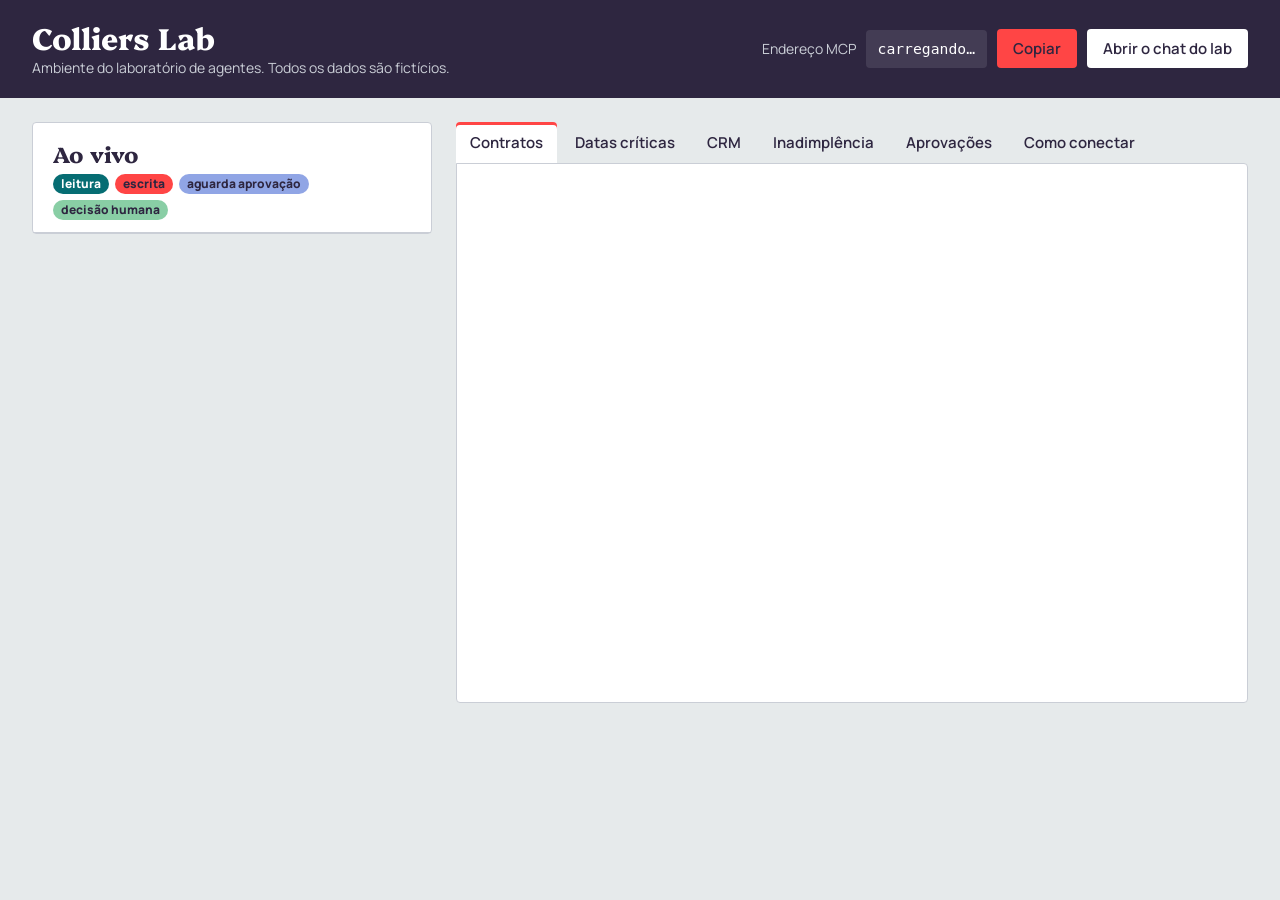
==== static/index.html @ fe6a77a7 "Add files via upload" ====
<!doctype html>
<html lang="pt-BR">
<head>
<meta charset="utf-8">
<meta name="viewport" content="width=device-width, initial-scale=1">
<title>Colliers Lab · Painel ao vivo</title>
<link rel="preconnect" href="https://fonts.googleapis.com">
<link href="https://fonts.googleapis.com/css2?family=Manrope:wght@400;600;800&family=Platypi:wght@600;800&display=swap" rel="stylesheet">
<link rel="stylesheet" href="/static/estilo.css">
</head>
<body>
<header class="topo">
  <div class="marca">
    <h1>Colliers Lab</h1>
    <p>Ambiente do laboratório de agentes. Todos os dados são fictícios.</p>
  </div>
  <div class="conexao">
    <span>Endereço MCP</span>
    <code id="mcpUrl">carregando…</code>
    <button id="copiar" type="button">Copiar</button>
    <a class="botao-claro" href="/chat">Abrir o chat do lab</a>
  </div>
</header>

<main class="grade">
  <section class="feed" aria-labelledby="t-feed">
    <div class="feed-cab">
      <h2 id="t-feed">Ao vivo</h2>
      <div class="legenda">
        <span class="tag leitura">leitura</span>
        <span class="tag escrita">escrita</span>
        <span class="tag pendente">aguarda aprovação</span>
        <span class="tag aprovacao">decisão humana</span>
      </div>
    </div>
    <ol id="eventos" class="eventos" aria-live="polite"></ol>
  </section>

  <section class="dados">
    <nav class="abas" role="tablist">
      <button role="tab" data-aba="contratos" aria-selected="true">Contratos</button>
      <button role="tab" data-aba="alertas">Datas críticas</button>
      <button role="tab" data-aba="oportunidades">CRM</button>
      <button role="tab" data-aba="inadimplencia">Inadimplência</button>
      <button role="tab" data-aba="aprovacoes">Aprovações <span id="nPend" class="contador" hidden></span></button>
      <button role="tab" data-aba="conectar">Como conectar</button>
    </nav>
    <div id="painel" class="painel" role="tabpanel"></div>
  </section>
</main>

<script>
const $ = (s) => document.querySelector(s);
const esc = (v) => String(v ?? "").replace(/[&<>"']/g, (c) => ({"&":"&amp;","<":"&lt;",">":"&gt;",'"':"&quot;","'":"&#39;"}[c]));
const brl = (v) => Number(v).toLocaleString("pt-BR", {style: "currency", currency: "BRL", maximumFractionDigits: 0});
const dataBR = (s) => s ? s.slice(0, 10).split("-").reverse().join("/") : "";
const diasAte = (s) => Math.round((new Date(s + "T00:00:00") - new Date(new Date().toDateString())) / 86400000);

let dados = null, versao = 0, ultimoEvento = 0, aba = "contratos";
const nomesTipo = {leitura: "leitura", escrita: "escrita", pendente: "aguarda aprovação", aprovacao: "decisão humana", sistema: "sistema"};

async function puxarFeed() {
  try {
    const r = await fetch(`/api/feed?apos=${ultimoEvento}`);
    const j = await r.json();
    const lista = $("#eventos");
    if (j.ultimo && j.ultimo < ultimoEvento) { lista.innerHTML = ""; ultimoEvento = 0; return puxarFeed(); }
    j.eventos.reverse().forEach((e) => {
      const li = document.createElement("li");
      li.className = `evento ${e.tipo}` + (ultimoEvento ? " novo" : "");
      li.innerHTML = `<time>${esc(e.quando.slice(11, 19))}</time>
        <div><p class="acao"><span class="tag ${esc(e.tipo)}">${esc(nomesTipo[e.tipo] || e.tipo)}</span> <b>${esc(e.ferramenta)}</b></p>
        <p>${esc(e.resumo)}</p>
        <p class="quem">${e.autor ? esc(e.autor) + " · " : ""}${esc(e.origem)}</p></div>`;
      lista.prepend(li);
    });
    while (lista.children.length > 120) lista.lastChild.remove();
    ultimoEvento = j.ultimo || ultimoEvento;
  } catch (_) {}
}

async function puxarDados() {
  try {
    const r = await fetch(`/api/dados?versao=${versao}`);
    const j = await r.json();
    if (j.inalterado) return;
    dados = j; versao = j.versao;
    $("#mcpUrl").textContent = j.mcp_url;
    const pend = j.encaminhamentos.filter((e) => e.status === "pendente").length + j.cartas.filter((c) => c.status === "rascunho").length;
    $("#nPend").hidden = !pend; $("#nPend").textContent = pend;
    desenhar();
  } catch (_) {}
}

function tabela(colunas, linhas, vazio) {
  if (!linhas.length) return `<p class="vazio">${vazio}</p>`;
  return `<div class="rolagem"><table><thead><tr>${colunas.map((c) => `<th>${c[0]}</th>`).join("")}</tr></thead>
    <tbody>${linhas.map((l) => `<tr>${colunas.map((c) => `<td>${c[1](l)}</td>`).join("")}</tr>`).join("")}</tbody></table></div>`;
}

function desenhar() {
  if (!dados) return;
  const p = $("#painel");
  if (aba === "contratos") {
    p.innerHTML = `<p class="intro">Contratos de locação. O texto completo de cada um só aparece para quem chama <code>ler_contrato</code>.</p>` +
      tabela([
        ["Contrato", (c) => `<b>${esc(c.id)}</b>`],
        ["Cliente e imóvel", (c) => `${esc(c.cliente)}<br><small>${esc(c.imovel)}, ${esc(c.cidade)}</small>`],
        ["Vencimento", (c) => { const d = diasAte(c.vencimento); return `${dataBR(c.vencimento)}<br><small class="${d < 150 ? "urgente" : ""}">em ${d} dias</small>`; }],
        ["Aviso prévio", (c) => `${c.aviso_previo_dias} dias`],
        ["Reajuste", (c) => `${esc(c.indice_reajuste)}, mês ${c.mes_reajuste}`],
        ["Aluguel", (c) => brl(c.valor_mensal)],
      ], dados.contratos, "Nenhum contrato.");
  } else if (aba === "alertas") {
    p.innerHTML = `<p class="intro">Alertas criados pelos agentes com <code>criar_alerta_data_critica</code>.</p>` +
      tabela([
        ["Data", (a) => `<b>${dataBR(a.data)}</b>`], ["Contrato", (a) => esc(a.contrato_id)], ["Tipo", (a) => esc(a.tipo)],
        ["Descrição", (a) => esc(a.descricao)], ["Criado por", (a) => esc(a.autor)],
      ], dados.alertas, "Nenhum alerta ainda. Peça a um agente para ler um contrato e criar as datas críticas.");
  } else if (aba === "oportunidades") {
    const inter = (id) => dados.interacoes.filter((i) => i.oportunidade_id === id);
    p.innerHTML = `<p class="intro">Funil de oportunidades. Interações registradas pelos agentes aparecem embaixo de cada uma.</p>` +
      tabela([
        ["Oportunidade", (o) => `<b>${esc(o.id)}</b><br>${esc(o.empresa)}`],
        ["Linha de serviço", (o) => esc(o.linha_servico)], ["Estágio", (o) => `<span class="estagio">${esc(o.estagio)}</span>`],
        ["Valor estimado", (o) => brl(o.valor_estimado)], ["Responsável", (o) => esc(o.responsavel)],
        ["Interações", (o) => inter(o.id).map((i) => `<p class="nota"><b>${esc(i.autor)}</b>: ${esc(i.resumo)}${i.proximos_passos ? `<br><small>Próximos passos: ${esc(i.proximos_passos)}</small>` : ""}</p>`).join("") || "<small>nenhuma</small>"],
      ], dados.oportunidades, "Nenhuma oportunidade.");
  } else if (aba === "inadimplencia") {
    p.innerHTML = `<p class="intro">Inquilinos com aluguel em atraso nos empreendimentos administrados.</p>` +
      tabela([
        ["Inquilino", (i) => `<b>${esc(i.id)}</b><br>${esc(i.inquilino)}`], ["Empreendimento", (i) => esc(i.empreendimento)],
        ["Atraso", (i) => `<span class="${i.dias_atraso > 60 ? "urgente" : ""}">${i.dias_atraso} dias</span>`],
        ["Em aberto", (i) => brl(i.valor_em_aberto)], ["Último contato", (i) => dataBR(i.ultimo_contato)],
      ], dados.inadimplencia, "Ninguém em atraso.");
  } else if (aba === "aprovacoes") {
    const enc = dados.encaminhamentos, cartas = dados.cartas;
    const botoes = (tipo, id) => `<div class="decisao"><button data-decidir="${tipo}" data-id="${id}" data-aprovar="1">Aprovar</button><button class="secundario" data-decidir="${tipo}" data-id="${id}" data-aprovar="0">Rejeitar</button></div>`;
    p.innerHTML = `<p class="intro">Escritas que o agente não pode concluir sozinho. Só o instrutor aprova, com o token de instrutor.</p>
      <h3>Encaminhamentos de oportunidades</h3>` +
      tabela([
        ["Pedido", (e) => `<b>${esc(e.oportunidade_id)}</b> para ${esc(e.time_destino)}<br><small>${esc(e.justificativa)}</small>`],
        ["Pedido por", (e) => esc(e.autor)],
        ["Situação", (e) => e.status === "pendente" ? botoes("encaminhamento", e.id) : `<span class="status ${esc(e.status)}">${esc(e.status)}</span>`],
      ], enc, "Nenhum encaminhamento pedido.") +
      `<h3>Cartas</h3>` +
      tabela([
        ["Carta", (c) => `<b>${c.tipo === "cobranca" ? "Cobrança" : "Reajuste"} · ${esc(c.referencia_id)}</b><details><summary>Ler o texto</summary><p class="carta">${esc(c.texto)}</p></details>`],
        ["Escrita por", (c) => esc(c.autor)],
        ["Situação", (c) => c.status === "rascunho" ? botoes("carta", c.id) : `<span class="status ${esc(c.status)}">${esc(c.status)}</span>`],
      ], cartas, "Nenhuma carta em rascunho.");
  } else if (aba === "conectar") {
    p.innerHTML = `<div class="conectar">
      <h3>1. No seu assistente</h3>
      <p>Adicione um conector personalizado com este endereço, sem autenticação:</p>
      <p><code class="grande">${esc(dados.mcp_url)}</code></p>
      <p><b>ChatGPT:</b> ative o modo desenvolvedor e crie um app ou conector com o endereço acima. Em contas corporativas, o administrador precisa liberar antes.</p>
      <p><b>Claude:</b> em Configurações, Conectores, adicione um conector personalizado com o endereço acima.</p>
      <p>Se a sua conta não permitir conectores personalizados, use o chat do lab: ele usa exatamente as mesmas ferramentas.</p>
      <h3>2. Pedidos para testar</h3>
      <ul><li>Quais contratos vencem nos próximos 150 dias?</li>
      <li>Leia o contrato C-101 e crie os alertas de renovação e de reajuste.</li>
      <li>Registre no CRM uma reunião com a Nexo Farma sobre a renovação.</li>
      <li>Rascunhe a carta de cobrança para o inquilino mais atrasado.</li>
      <li>Encaminhe a OP-204 para o time certo.</li></ul>
      <h3>Instrutor</h3>
      <p><button id="reiniciar" class="secundario" type="button">Reiniciar dados</button> Apaga tudo o que foi escrito e volta ao ponto de partida.</p>
    </div>`;
  }
}

function token() {
  let t = sessionStorage.getItem("tokenInstrutor");
  if (!t) { t = prompt("Token de instrutor:"); if (t) sessionStorage.setItem("tokenInstrutor", t); }
  return t;
}

document.addEventListener("click", async (ev) => {
  const t = ev.target.closest("[data-aba]");
  if (t) {
    aba = t.dataset.aba;
    document.querySelectorAll("[data-aba]").forEach((b) => b.setAttribute("aria-selected", b === t));
    desenhar();
  }
  const d = ev.target.closest("[data-decidir]");
  if (d) {
    const tk = token(); if (!tk) return;
    const r = await fetch("/api/decidir", {method: "POST", headers: {"Content-Type": "application/json"},
      body: JSON.stringify({tipo: d.dataset.decidir, id: d.dataset.id, aprovar: d.dataset.aprovar === "1", token: tk})});
    if (r.status === 403) { sessionStorage.removeItem("tokenInstrutor"); alert("Token de instrutor inválido."); }
    puxarDados(); puxarFeed();
  }
  if (ev.target.id === "reiniciar") {
    if (!confirm("Apagar tudo o que os agentes escreveram?")) return;
    const tk = token(); if (!tk) return;
    const r = await fetch("/api/reiniciar", {method: "POST", headers: {"Content-Type": "application/json"}, body: JSON.stringify({token: tk})});
    if (r.status === 403) { sessionStorage.removeItem("tokenInstrutor"); alert("Token de instrutor inválido."); return; }
    $("#eventos").innerHTML = ""; ultimoEvento = 0; versao = 0; puxarDados(); puxarFeed();
  }
  if (ev.target.id === "copiar") {
    navigator.clipboard.writeText($("#mcpUrl").textContent);
    ev.target.textContent = "Copiado"; setTimeout(() => (ev.target.textContent = "Copiar"), 1500);
  }
});

puxarDados(); puxarFeed();
setInterval(puxarFeed, 3000);
setInterval(puxarDados, 5000);
</script>
</body>
</html>
---- static/estilo.css ----
:root {
  --roxo: #2e2640;
  --nevoa: #e6eaeb;
  --papel: #ffffff;
  --linha: #caced6;
  --suave: #5c566b;
  --leitura: #066d73;
  --escrita: #ff4545;
  --pendente: #90a5e5;
  --aprovacao: #89cea5;
  --titulo: "Platypi", Georgia, serif;
  --texto: "Manrope", system-ui, sans-serif;
}

* { box-sizing: border-box; }
html, body { margin: 0; }
body { font: 16px/1.5 var(--texto); color: var(--roxo); background: var(--nevoa); }
h1, h2, h3 { font-family: var(--titulo); font-weight: 800; line-height: 1.15; margin: 0; }
code { font-family: ui-monospace, "SFMono-Regular", Menlo, monospace; font-size: 0.92em; }
button, .botao-claro {
  font: 600 15px var(--texto); border: 0; border-radius: 4px; padding: 9px 16px;
  background: var(--roxo); color: #fff; cursor: pointer; text-decoration: none; display: inline-block;
}
button.secundario { background: transparent; color: var(--roxo); box-shadow: inset 0 0 0 1px var(--roxo); }
button:focus-visible, a:focus-visible, textarea:focus-visible, input:focus-visible, select:focus-visible {
  outline: 3px solid var(--escrita); outline-offset: 2px;
}

/* topo */
.topo {
  background: var(--roxo); color: #fff; padding: 20px 32px;
  display: flex; flex-wrap: wrap; gap: 16px 32px; align-items: center; justify-content: space-between;
}
.marca h1 { font-size: 30px; }
.marca p { margin: 2px 0 0; color: #caced6; font-size: 14px; }
.conexao { display: flex; flex-wrap: wrap; align-items: center; gap: 10px; }
.conexao span { color: #caced6; font-size: 14px; }
.conexao code { background: rgba(255, 255, 255, 0.1); padding: 8px 12px; border-radius: 4px; }
.conexao button { background: var(--escrita); color: var(--roxo); }
.botao-claro { background: #fff; color: var(--roxo); }

/* grade */
.grade { display: grid; grid-template-columns: minmax(300px, 400px) 1fr; gap: 24px; padding: 24px 32px 48px; align-items: start; }
@media (max-width: 900px) { .grade { grid-template-columns: 1fr; padding: 16px; } .topo { padding: 16px; } .feed { position: static; } .eventos { max-height: 50vh; } }
.grade > *, .evento > div { min-width: 0; }
.evento p { overflow-wrap: anywhere; }

/* feed: o livro de ocorrências */
.feed { background: var(--papel); border: 1px solid var(--linha); border-radius: 4px; position: sticky; top: 16px; }
.feed-cab { padding: 18px 20px 12px; border-bottom: 1px solid var(--linha); }
.feed-cab h2 { font-size: 22px; }
.legenda { display: flex; flex-wrap: wrap; gap: 6px; margin-top: 8px; }
.eventos { list-style: none; margin: 0; padding: 0; max-height: calc(100vh - 220px); overflow-y: auto; }
.evento { display: grid; grid-template-columns: 64px 1fr; gap: 10px; padding: 12px 20px; border-bottom: 1px solid var(--nevoa); border-left: 5px solid var(--linha); }
.evento.leitura { border-left-color: var(--leitura); }
.evento.escrita { border-left-color: var(--escrita); }
.evento.pendente { border-left-color: var(--pendente); }
.evento.aprovacao { border-left-color: var(--aprovacao); }
.evento time { font-variant-numeric: tabular-nums; color: var(--suave); font-size: 14px; padding-top: 2px; }
.evento p { margin: 0; font-size: 14px; }
.evento .acao { font-size: 15px; margin-bottom: 2px; }
.evento .quem { color: var(--suave); font-size: 13px; margin-top: 2px; }
.evento.novo { animation: chegou 1.6s ease-out; }
@keyframes chegou { from { background: #fff4f4; } to { background: transparent; } }
@media (prefers-reduced-motion: reduce) { .evento.novo { animation: none; } }

.tag { display: inline-block; font-size: 12px; font-weight: 800; padding: 1px 8px; border-radius: 999px; color: var(--roxo); background: var(--nevoa); }
.tag.leitura { background: var(--leitura); color: #fff; }
.tag.escrita { background: var(--escrita); color: var(--roxo); }
.tag.pendente { background: var(--pendente); }
.tag.aprovacao { background: var(--aprovacao); }

/* dados */
.abas { display: flex; flex-wrap: wrap; gap: 4px; }
.abas button { background: transparent; color: var(--roxo); border-radius: 4px 4px 0 0; padding: 10px 14px; }
.abas button[aria-selected="true"] { background: var(--papel); box-shadow: inset 0 3px 0 var(--escrita); }
.contador { background: var(--escrita); color: var(--roxo); border-radius: 999px; padding: 0 7px; font-size: 12px; margin-left: 4px; }
.painel { background: var(--papel); border: 1px solid var(--linha); border-radius: 0 4px 4px 4px; padding: 20px 24px 28px; min-height: 60vh; }
.painel h3 { font-size: 20px; margin: 24px 0 8px; }
.intro { color: var(--suave); margin: 0 0 16px; max-width: 70ch; }
.vazio { color: var(--suave); padding: 24px; background: var(--nevoa); border-radius: 4px; }
.rolagem { overflow-x: auto; }
table { width: 100%; border-collapse: collapse; font-size: 15px; }
th { text-align: left; font-size: 13px; color: var(--suave); font-weight: 600; padding: 8px 12px; border-bottom: 2px solid var(--roxo); white-space: nowrap; }
td { padding: 10px 12px; border-bottom: 1px solid var(--nevoa); vertical-align: top; }
small { color: var(--suave); }
.urgente { color: #b3261e; font-weight: 800; }
.estagio { font-weight: 600; }
.nota { margin: 0 0 6px; font-size: 14px; }
.decisao { display: flex; gap: 8px; }
.status { font-weight: 800; text-transform: capitalize; }
.status.aprovado, .status.enviada { color: var(--leitura); }
.status.rejeitado, .status.descartada { color: #b3261e; }
details summary { cursor: pointer; color: var(--leitura); font-size: 14px; }
.carta { white-space: pre-wrap; background: var(--nevoa); padding: 12px; border-radius: 4px; font-size: 14px; max-width: 70ch; }
.conectar { max-width: 75ch; }
.conectar h3:first-child { margin-top: 0; }
code.grande { display: inline-block; background: var(--nevoa); padding: 10px 14px; border-radius: 4px; font-size: 16px; word-break: break-all; }
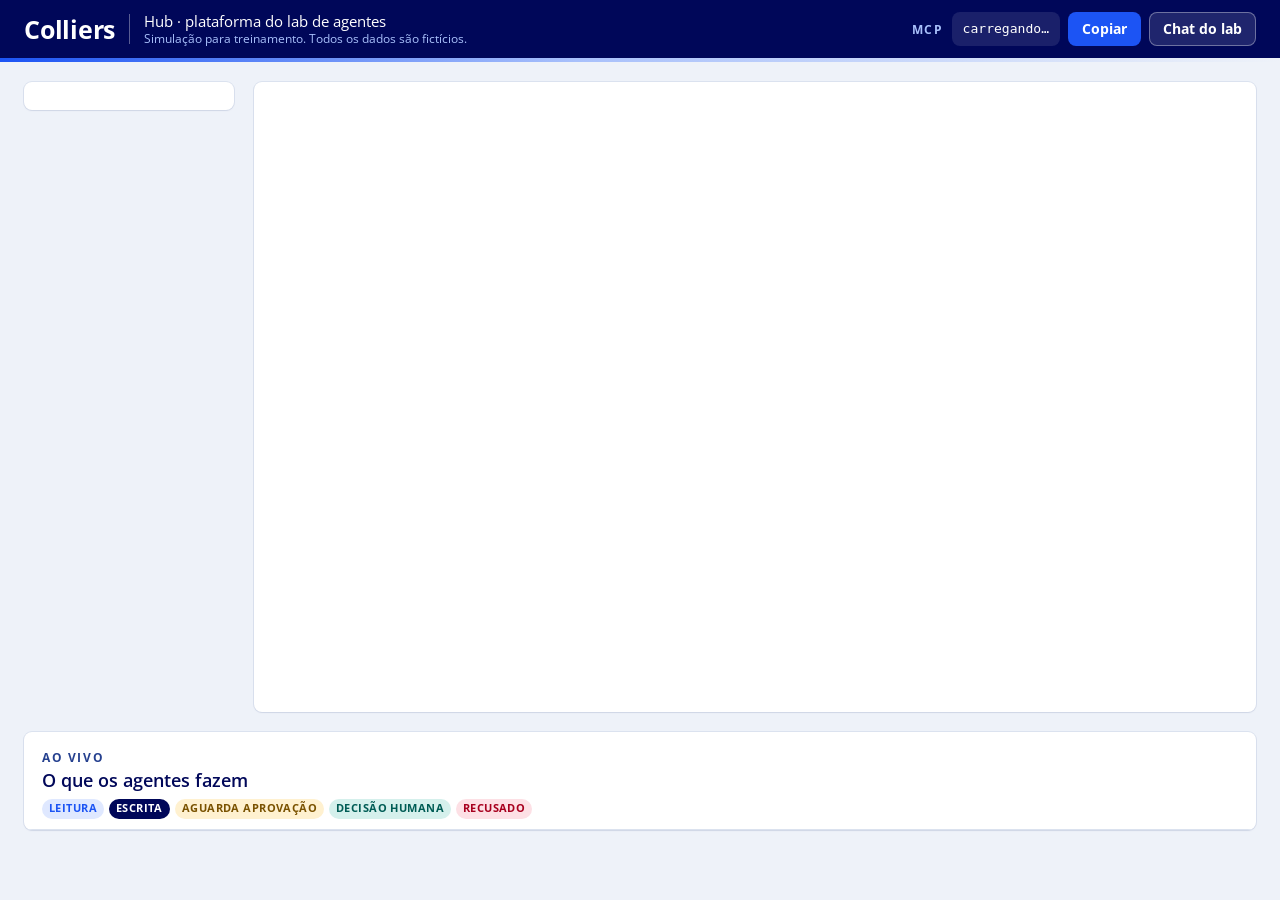
==== commit 236f316d: "v2" ====
--- a/static/index.html
+++ b/static/index.html
@@ -3,209 +3,411 @@
 <head>
 <meta charset="utf-8">
 <meta name="viewport" content="width=device-width, initial-scale=1">
-<title>Colliers Lab · Painel ao vivo</title>
+<title>Colliers Hub · Plataforma do lab</title>
 <link rel="preconnect" href="https://fonts.googleapis.com">
-<link href="https://fonts.googleapis.com/css2?family=Manrope:wght@400;600;800&family=Platypi:wght@600;800&display=swap" rel="stylesheet">
+<link href="https://fonts.googleapis.com/css2?family=Open+Sans:wght@300;400;600;700&family=Merriweather:wght@700&display=swap" rel="stylesheet">
 <link rel="stylesheet" href="/static/estilo.css">
 </head>
 <body>
 <header class="topo">
   <div class="marca">
-    <h1>Colliers Lab</h1>
-    <p>Ambiente do laboratório de agentes. Todos os dados são fictícios.</p>
+    <span class="nome">Colliers</span><span class="sep" aria-hidden="true"></span>
+    <span class="produto">Hub · plataforma do lab de agentes<small>Simulação para treinamento. Todos os dados são fictícios.</small></span>
   </div>
   <div class="conexao">
-    <span>Endereço MCP</span>
+    <span class="rotulo">MCP</span>
     <code id="mcpUrl">carregando…</code>
     <button id="copiar" type="button">Copiar</button>
-    <a class="botao-claro" href="/chat">Abrir o chat do lab</a>
+    <a class="botao no-escuro" href="/chat" target="_blank">Chat do lab</a>
   </div>
 </header>
-
-<main class="grade">
-  <section class="feed" aria-labelledby="t-feed">
+<div class="faixa" aria-hidden="true"></div>
+
+<div class="hub">
+  <nav class="nav cartao" id="nav" aria-label="Módulos"></nav>
+  <main class="conteudo cartao" id="conteudo"></main>
+  <aside class="feed cartao" aria-labelledby="t-feed">
     <div class="feed-cab">
-      <h2 id="t-feed">Ao vivo</h2>
+      <span class="rotulo">Ao vivo</span>
+      <h2 id="t-feed">O que os agentes fazem</h2>
       <div class="legenda">
-        <span class="tag leitura">leitura</span>
-        <span class="tag escrita">escrita</span>
-        <span class="tag pendente">aguarda aprovação</span>
-        <span class="tag aprovacao">decisão humana</span>
+        <span class="tag leitura">leitura</span><span class="tag escrita">escrita</span>
+        <span class="tag pendente">aguarda aprovação</span><span class="tag aprovacao">decisão humana</span>
+        <span class="tag erro">recusado</span>
       </div>
     </div>
     <ol id="eventos" class="eventos" aria-live="polite"></ol>
-  </section>
-
-  <section class="dados">
-    <nav class="abas" role="tablist">
-      <button role="tab" data-aba="contratos" aria-selected="true">Contratos</button>
-      <button role="tab" data-aba="alertas">Datas críticas</button>
-      <button role="tab" data-aba="oportunidades">CRM</button>
-      <button role="tab" data-aba="inadimplencia">Inadimplência</button>
-      <button role="tab" data-aba="aprovacoes">Aprovações <span id="nPend" class="contador" hidden></span></button>
-      <button role="tab" data-aba="conectar">Como conectar</button>
-    </nav>
-    <div id="painel" class="painel" role="tabpanel"></div>
-  </section>
-</main>
+  </aside>
+</div>
+
+<div class="fundo" id="fundo" hidden></div>
+<section class="detalhe" id="detalhe" hidden aria-label="Registro"></section>
 
 <script>
 const $ = (s) => document.querySelector(s);
 const esc = (v) => String(v ?? "").replace(/[&<>"']/g, (c) => ({"&":"&amp;","<":"&lt;",">":"&gt;",'"':"&quot;","'":"&#39;"}[c]));
 const brl = (v) => Number(v).toLocaleString("pt-BR", {style: "currency", currency: "BRL", maximumFractionDigits: 0});
-const dataBR = (s) => s ? s.slice(0, 10).split("-").reverse().join("/") : "";
-const diasAte = (s) => Math.round((new Date(s + "T00:00:00") - new Date(new Date().toDateString())) / 86400000);
-
-let dados = null, versao = 0, ultimoEvento = 0, aba = "contratos";
-const nomesTipo = {leitura: "leitura", escrita: "escrita", pendente: "aguarda aprovação", aprovacao: "decisão humana", sistema: "sistema"};
-
+const dataBR = (s) => s ? String(s).slice(0, 10).split("-").reverse().join("/") : "";
+const num = (v) => Number(v).toLocaleString("pt-BR");
+const ler = (k) => { try { return sessionStorage.getItem(k) || ""; } catch (_) { return ""; } };
+const guardar = (k, v) => { try { sessionStorage.setItem(k, v); } catch (_) {} };
+
+let S = null, est = {versao: 0}, ultimoEvento = 0, vistaAtual = "", subAprov = "pendente", cacheIds = {};
+const NOMES_TIPO = {leitura: "leitura", escrita: "escrita", pendente: "aguarda aprovação", aprovacao: "decisão humana", sistema: "sistema", erro: "recusado", bloqueado: "bloqueado"};
+const OPS = {criar: "Criar", atualizar: "Alterar", excluir: "Excluir", enviar: "Enviar comunicação"};
+const MODO_NOME = {livre: "livre", aprovacao: "com aprovação", bloqueado: "bloqueado"};
+
+const COR = {
+  amarelo: ["Em aberto", "Nova", "Aberto", "Pendente", "Em triagem", "Aguardando aprovação", "Em negociação", "Aguardando fornecedor", "Rascunho", "Alta", "Em renovação", "Em atendimento", "pendente"],
+  vermelho: ["Urgente", "Enviada ao jurídico", "rejeitada", "falhou"],
+  verde: ["Paga", "Concluído", "Concluída", "Enviada", "Ganha", "Vigente", "Respondida", "Encaminhada", "Acordo fechado", "aprovada"],
+  cinza: ["Encerrado", "Perdida", "Cancelada", "Arquivada", "Baixa", "Não classificada", "Não definida"],
+};
+const corDe = (v) => Object.keys(COR).find((k) => COR[k].includes(v)) || "";
+
+function fmt(ent, campo, reg) {
+  const d = S.entidades[ent].campos[campo];
+  const v = reg[campo];
+  if (v === null || v === undefined || v === "") return `<span class="suave">—</span>`;
+  if (!d) {  // calculado
+    if (campo === "dias_atraso") return v > 0 ? `<span class="chip ${v > 60 ? "vermelho" : v > 30 ? "amarelo" : ""}">${v} dias</span>` : "0";
+    return esc(v);
+  }
+  if (d.tipo === "moeda") return brl(v);
+  if (d.tipo === "numero") return num(v);
+  if (d.tipo === "data") return dataBR(v);
+  if (d.tipo === "booleano") return v ? "Sim" : "Não";
+  if (d.tipo === "ref") return `${esc(reg[campo + "_nome"] || v)} <span class="id">${esc(v)}</span>`;
+  if (d.tipo === "opcao" && (campo === "status" || campo === "prioridade" || campo === "estagio")) return `<span class="chip ${corDe(v)}">${esc(v)}</span>`;
+  if (d.tipo === "texto_longo") return `<span class="trunc">${esc(v)}</span>`;
+  return esc(v);
+}
+const ROTULOS = {imovel_id: "Imóvel", inicio: "Início", renovacao_automatica: "Renovação automática", indice_reajuste: "Índice de reajuste", numero: "Número",
+  descricao: "Descrição", observacoes: "Observações", proximos_passos: "Próximos passos", proximo_passo: "Próximo passo", data_proximo_passo: "Data do próximo passo",
+  ultimo_contato: "Último contato", endereco: "Endereço", conteudo: "Conteúdo", area: "Área", titulo: "Título", competencia: "Competência", cnpj: "CNPJ",
+  empresa_id: "Empresa", oportunidade_id: "Oportunidade", contrato_id: "Contrato", colaborador_id: "Colaborador", responsavel_id: "Responsável",
+  estagio: "Estágio", aberto_em: "Aberto em", recebida_em: "Recebida em", enviada_em: "Enviada em", relacionado_a: "Relacionado a", assinado_em: "Assinado em",
+  dias_atraso: "Atraso", dias_para_vencimento: "Dias para o vencimento", dias_ate: "Dias até", hora: "Hora", corpo: "Texto", para: "Para"};
+const rotulo = (ent, c) => (S.entidades[ent].campos[c] || {}).rotulo || ROTULOS[c] || c.replace(/_id$/, "").replace(/_/g, " ").replace(/^./, (x) => x.toUpperCase());
+
+async function api(url, corpo) {
+  const r = await fetch(url, corpo ? {method: "POST", headers: {"Content-Type": "application/json"}, body: JSON.stringify(corpo)} : {});
+  const j = await r.json().catch(() => ({}));
+  if (!r.ok) throw Object.assign(new Error(j.detail || "Erro"), {status: r.status});
+  return j;
+}
+
+/* ---------------- navegação */
+function desenharNav() {
+  const grupos = {};
+  Object.entries(S.entidades).forEach(([k, e]) => (grupos[e.grupo] = grupos[e.grupo] || []).push([k, e]));
+  const rota = location.hash.slice(1) || "inicio";
+  const link = (r, nome, extra = "") => `<a href="#${r}" ${rota === r || rota.startsWith(r + "/") ? 'aria-current="page"' : ""}>${nome}${extra}</a>`;
+  $("#nav").innerHTML = `<div class="grupo-nav">${link("inicio", "Início")}</div>` +
+    Object.entries(grupos).map(([g, ents]) => `<div class="grupo-nav"><span class="rotulo">${esc(g)}</span>${ents.map(([k, e]) => link("m/" + k, esc(e.nome), `<span class="n">${e.total}</span>`)).join("")}</div>`).join("") +
+    `<div class="grupo-nav"><span class="rotulo">Governança</span>${link("aprovacoes", "Aprovações", est.pendentes ? `<span class="badge">${est.pendentes}</span>` : "")}${link("governanca", "Políticas")}${link("auditoria", "Auditoria")}${link("conectar", "Conectar")}</div>`;
+}
+
+async function rotear(forcar) {
+  const rota = location.hash.slice(1) || "inicio";
+  const [base, ent, id] = rota.split("/");
+  const chave = base === "m" ? "m/" + ent : base;
+  desenharNav();
+  if (chave !== vistaAtual || forcar) {
+    vistaAtual = chave;
+    if (base === "m" && S.entidades[ent]) await vistaModulo(ent, forcar);
+    else if (base === "aprovacoes") await vistaAprovacoes();
+    else if (base === "governanca") vistaGovernanca();
+    else if (base === "auditoria") await vistaAuditoria();
+    else if (base === "conectar") vistaConectar();
+    else await vistaInicio();
+  }
+  if (base === "m" && id) abrirDetalhe(ent, id); else fecharDetalhe(false);
+}
+
+/* ---------------- início */
+async function vistaInicio() {
+  const [dem, chm, cob, ctr, apr] = await Promise.all([
+    api("/api/registros/demandas"), api("/api/registros/chamados"), api("/api/registros/cobrancas"), api("/api/registros/contratos"), api("/api/aprovacoes?status=pendente"),
+  ]);
+  const novas = dem.registros.filter((d) => d.status === "Nova").length;
+  const chUrg = chm.registros.filter((c) => c.status !== "Concluído" && ["Urgente", "Alta"].includes(c.prioridade)).length;
+  const atr = cob.registros.filter((c) => c.dias_atraso > 0);
+  const vencendo = ctr.registros.filter((c) => c.status !== "Encerrado" && c.dias_para_vencimento >= 0 && c.dias_para_vencimento <= 180).length;
+  $("#conteudo").innerHTML = `<span class="rotulo">Visão geral · ${dataBR(est.hoje)}</span><h1>Colliers Hub</h1>
+    <p class="suave" style="max-width:72ch;margin:6px 0 0">Uma plataforma simulada com CRM, carteira de imóveis e contratos, cobrança, manutenção, caixa de entrada, agenda e base de conhecimento. Os agentes leem, criam, alteram e excluem registros pelo MCP; o que é sensível para na fila de aprovação.</p>
+    <div class="kpis">
+      <a href="#aprovacoes" class="${apr.length ? "alerta" : ""}"><span class="rotulo">Aguardando aprovação</span><span class="kpi">${apr.length}</span><small>pedidos dos agentes</small></a>
+      <a href="#m/demandas"><span class="rotulo">Caixa de entrada</span><span class="kpi">${novas}</span><small>demandas novas sem triagem</small></a>
+      <a href="#m/chamados" class="${chUrg ? "alerta" : ""}"><span class="rotulo">Chamados</span><span class="kpi">${chUrg}</span><small>urgentes ou altos em aberto</small></a>
+      <a href="#m/cobrancas"><span class="rotulo">Inadimplência</span><span class="kpi">${brl(atr.reduce((s, c) => s + c.valor, 0))}</span><small>${atr.length} cobranças em atraso</small></a>
+      <a href="#m/contratos"><span class="rotulo">Contratos</span><span class="kpi">${vencendo}</span><small>vencem em até 180 dias (cadastro)</small></a>
+    </div>
+    <h2>Como a plataforma decide</h2>
+    <div class="passos-hub">
+      <div><b>Livre</b>O agente faz e a mudança aparece na hora. Ex.: registrar uma interação, criar um alerta, triar uma demanda.</div>
+      <div><b>Com aprovação</b>O pedido vai para a fila e nada muda até um humano aprovar com o token. Ex.: enviar e-mail, encaminhar oportunidade, alterar contrato.</div>
+      <div><b>Bloqueado</b>O servidor recusa, não importa o que o modelo peça. Ex.: excluir contrato, alterar colaboradores.</div>
+      <div><b>Campo sensível</b>Mesmo num módulo livre, mudar certos campos pede aprovação. Ex.: responsável da oportunidade, valor da cobrança.</div>
+    </div>`;
+}
+
+/* ---------------- módulo */
+let buscaModulo = {};
+async function vistaModulo(ent, manterBusca) {
+  const e = S.entidades[ent];
+  const busca = buscaModulo[ent] || "";
+  const dados = await api(`/api/registros/${ent}` + (busca ? `?busca=${encodeURIComponent(busca)}` : ""));
+  const antes = cacheIds[ent] || {};
+  const agora = {};
+  dados.registros.forEach((r) => (agora[r.id] = r.atualizado_em));
+  const pol = (op) => `<span class="pol ${e.politica[op]}">${OPS[op]}: <b>${MODO_NOME[e.politica[op]]}</b></span>`;
+  const sens = e.sensiveis.length ? `<span class="pol aprovacao">Sensíveis: <b>${e.sensiveis.join(", ")}</b></span>` : "";
+  const cols = [...e.colunas];
+  if (e.virtuais.includes("dias_atraso")) cols.push("dias_atraso");
+  const focoBusca = document.activeElement && document.activeElement.id === "buscaMod";
+  $("#conteudo").innerHTML = `<div class="cab-modulo"><div><span class="rotulo">${esc(e.grupo)}</span><h1>${esc(e.nome)}</h1><p>${esc(e.descricao)}</p>
+      <div class="politica">${pol("criar")}${pol("atualizar")}${pol("excluir")}${sens}</div></div>
+      <div class="busca-lista"><input id="buscaMod" type="search" placeholder="Buscar em ${esc(e.nome.toLowerCase())}" value="${esc(busca)}" aria-label="Buscar"></div></div>` +
+    (dados.registros.length ? `<div class="rolagem"><table><thead><tr><th>Id</th>${cols.map((c) => `<th>${esc(rotulo(ent, c))}</th>`).join("")}</tr></thead><tbody>
+      ${dados.registros.map((r) => `<tr class="clicavel ${cacheIds[ent] && antes[r.id] !== r.atualizado_em ? "mudou" : ""}" data-abrir="${ent}/${r.id}"><td><span class="id">${esc(r.id)}</span></td>${cols.map((c) => `<td>${fmt(ent, c, r)}</td>`).join("")}</tr>`).join("")}
+      </tbody></table></div><p class="suave" style="margin-top:10px">${dados.total} registro(s). Clique numa linha para ver tudo.</p>`
+      : `<p class="vazio">Nenhum registro${busca ? " com essa busca" : ""}.</p>`);
+  cacheIds[ent] = agora;
+  if (focoBusca) { const i = $("#buscaMod"); i.focus(); i.setSelectionRange(i.value.length, i.value.length); }
+}
+
+/* ---------------- detalhe */
+let detalheAberto = "";
+async function abrirDetalhe(ent, id) {
+  detalheAberto = ent + "/" + id;
+  let d;
+  try { d = await api(`/api/registro/${ent}/${id}`); } catch (e) {
+    $("#detalhe").innerHTML = `<div class="detalhe-cab"><h2>${esc(id)}</h2><button class="secundario" data-fechar>Fechar</button></div><p class="vazio">Este registro não existe mais.</p>`;
+    $("#detalhe").hidden = false; $("#fundo").hidden = false; return;
+  }
+  const e = S.entidades[ent], r = d.registro;
+  const campos = Object.keys(e.campos).map((c) => {
+    const def = e.campos[c];
+    const v = r[c];
+    let html = def.tipo === "texto_longo" && v ? `<pre class="texto-longo">${esc(v)}</pre>` : fmt(ent, c, r).replace('class="trunc"', "");
+    if (def.tipo === "ref" && v) html = `<a href="#m/${def.ref}/${esc(v)}">${esc(r[c + "_nome"] || v)}</a> <span class="id">${esc(v)}</span>`;
+    return `<dt>${esc(rotulo(ent, c))}${e.sensiveis.includes(c) ? ' <span class="chip amarelo" title="Alterar pede aprovação">sensível</span>' : ""}</dt><dd>${html}</dd>`;
+  }).join("") + e.virtuais.map((c) => `<dt>${esc(rotulo(ent, c))}</dt><dd class="calc">${esc(r[c])} (calculado)</dd>`).join("");
+  const rel = Object.entries(d.relacionados).map(([k, lista]) => `<h3 style="margin-top:12px">${esc(S.entidades[k].nome)}</h3><div class="rel">${lista.map((x) => `<a href="#m/${k}/${x.id}"><span class="id">${x.id}</span> ${esc(x.titulo)}</a>`).join("")}</div>`).join("");
+  const hist = d.historico.map((h) => `<div class="hist"><b>${esc(OPS[h.operacao] || h.operacao)}</b> por ${esc(h.autor)} · ${esc(h.origem)} · ${esc(h.quando.slice(0, 16))}${h.aprovacao_id ? ` · aprovação #${h.aprovacao_id}` : ""}</div>`).join("");
+  $("#detalhe").innerHTML = `<div class="detalhe-cab"><div><span class="rotulo">${esc(e.nome)}</span><h2 style="margin-top:4px"><span class="id" style="font-size:16px">${esc(r.id)}</span> ${esc(r[e.titulo] || "")}</h2>
+      <small>Atualizado por ${esc(r.atualizado_por)} em ${esc((r.atualizado_em || "").slice(0, 16))}</small></div><button class="secundario" data-fechar>Fechar</button></div>
+    ${d.aprovacoes_pendentes.length ? `<p class="just" style="background:#fff1d0;padding:8px 12px;border-radius:8px">Pedidos pendentes sobre este registro: ${d.aprovacoes_pendentes.map((a) => `<a href="#aprovacoes">#${a}</a>`).join(", ")}</p>` : ""}
+    <dl class="campos">${campos}</dl>${rel ? `<span class="rotulo">Ligados a este registro</span>${rel}` : ""}
+    ${hist ? `<span class="rotulo">Histórico de alterações</span><div style="margin-top:8px">${hist}</div>` : ""}`;
+  $("#detalhe").hidden = false; $("#fundo").hidden = false;
+}
+function fecharDetalhe(mudarHash = true) {
+  if ($("#detalhe").hidden) return;
+  $("#detalhe").hidden = true; $("#fundo").hidden = true; detalheAberto = "";
+  if (mudarHash) { const [b, ent] = (location.hash.slice(1) || "").split("/"); if (b === "m") history.replaceState(null, "", "#m/" + ent); }
+}
+
+/* ---------------- aprovações */
+function tabelaDiff(a) {
+  const ent = a.entidade;
+  const nm = (v) => v !== null && v !== undefined && a.nomes && a.nomes[v] ? `${a.nomes[v]} (${v})` : v;
+  if (a.operacao === "atualizar" || a.operacao === "enviar") {
+    return `<table class="diff"><thead><tr><th>Campo</th><th>Hoje</th><th>Depois</th></tr></thead><tbody>${Object.keys(a.dados || {}).map((c) =>
+      `<tr><td>${esc(rotulo(ent, c))}</td><td class="antes">${esc(nm((a.antes || {})[c]) ?? "—")}</td><td class="depois">${esc(nm(a.dados[c]) ?? "—")}</td></tr>`).join("")}</tbody></table>`;
+  }
+  if (a.operacao === "criar") {
+    return `<table class="diff"><tbody>${Object.entries(a.dados || {}).filter(([, v]) => v !== null && v !== "").map(([c, v]) =>
+      `<tr><td style="width:180px">${esc(rotulo(ent, c))}</td><td class="depois" style="white-space:pre-wrap">${esc(nm(v))}</td></tr>`).join("")}</tbody></table>`;
+  }
+  if (a.operacao === "excluir") {
+    return `<p class="meta">Registro que será apagado:</p><table class="diff"><tbody>${Object.entries(a.antes || {}).filter(([k, v]) => k !== "id" && v !== null && v !== "" && !k.startsWith("_")).slice(0, 12).map(([c, v]) =>
+      `<tr><td style="width:180px">${esc(rotulo(ent, c))}</td><td class="antes">${esc(String(nm(v)).slice(0, 300))}</td></tr>`).join("")}</tbody></table>`;
+  }
+  return "";
+}
+let comunicacoesCache = {};
+async function vistaAprovacoes() {
+  const lista = await api("/api/aprovacoes" + (subAprov === "pendente" ? "?status=pendente" : ""));
+  const mostrar = subAprov === "pendente" ? lista : lista.filter((a) => a.status !== "pendente");
+  for (const a of mostrar.filter((x) => x.operacao === "enviar" && x.registro_id && !comunicacoesCache[x.registro_id])) {
+    try { comunicacoesCache[a.registro_id] = (await api(`/api/registro/comunicacoes/${a.registro_id}`)).registro; } catch (_) {}
+  }
+  const quem = ler("aprovador");
+  $("#conteudo").innerHTML = `<span class="rotulo">Human in the loop</span><h1>Aprovações</h1>
+    <p class="suave" style="max-width:72ch;margin:6px 0 12px">Tudo o que os agentes pediram e a política não deixa fazer sozinho. Aprovar executa a operação exatamente como pedida; rejeitar não muda nada, e o agente vê o seu comentário em <code>consultar_aprovacao</code>. É preciso o token de aprovação.</p>
+    <div class="subabas"><button data-sub="pendente" aria-pressed="${subAprov === "pendente"}">Pendentes</button><button data-sub="decididas" aria-pressed="${subAprov !== "pendente"}">Decididas</button>
+      <span class="suave" style="align-self:center;margin-left:8px">Aprovando como: <b>${esc(quem || "não definido")}</b> <a href="#" id="trocarAprovador">trocar</a></span></div>` +
+    (mostrar.length ? mostrar.map((a) => {
+      const com = a.operacao === "enviar" ? comunicacoesCache[a.registro_id] : null;
+      return `<article class="aprov ${a.status === "pendente" ? "pendente" : ""}">
+      <div class="aprov-cab"><div><span class="rotulo">#${a.id} · ${esc(OPS[a.operacao] || a.operacao)} · ${esc(a.entidade_nome)}</span>
+        <h3 style="margin-top:4px">${a.registro_id ? `<a href="#m/${a.entidade}/${a.registro_id}"><span class="id">${esc(a.registro_id)}</span></a> ` : ""}${esc(a.titulo || "")}</h3>
+        <div class="meta">Pedido por <b>${esc(a.autor)}</b> via ${esc(a.origem)} em ${esc(a.criado_em.slice(0, 16))} · motivo: ${esc(a.motivo_aprovacao)}</div></div>
+        <span class="chip ${corDe(a.status)}">${esc(a.status)}</span></div>
+      ${a.justificativa ? `<div class="just"><b>Justificativa do agente:</b> ${esc(a.justificativa)}</div>` : ""}
+      ${com ? `<div><div class="meta">Para: <b>${esc(com.para)}</b> · ${esc(com.tipo)} · Assunto: <b>${esc(com.assunto)}</b></div><pre class="texto-longo">${esc(com.corpo)}</pre></div>` : tabelaDiff(a)}
+      ${a.status === "pendente" ? `<div class="decisao"><textarea data-comentario="${a.id}" placeholder="Comentário (opcional; o agente recebe)"></textarea>
+        <button data-decidir="${a.id}" data-aprovar="1">Aprovar e executar</button><button class="perigo" data-decidir="${a.id}" data-aprovar="0">Rejeitar</button></div>`
+        : `<div class="meta">${esc(a.status === "aprovada" ? "Aprovada" : a.status === "falhou" ? "Aprovada, mas falhou" : "Rejeitada")} por <b>${esc(a.decidido_por)}</b> em ${esc((a.decidido_em || "").slice(0, 16))}${a.comentario ? ` · “${esc(a.comentario)}”` : ""}</div>`}
+    </article>`;
+    }).join("") : `<p class="vazio">${subAprov === "pendente" ? "Nenhum pedido aguardando. Quando um agente pedir algo sensível, aparece aqui." : "Nada decidido ainda."}</p>`);
+}
+
+/* ---------------- governança */
+function vistaGovernanca() {
+  const sel = (ent, op, v) => `<select class="${v}" data-pol="${ent}" data-op="${op}" aria-label="${ent} ${op}">${S.modos.map((m) => `<option value="${m}" ${m === v ? "selected" : ""}>${MODO_NOME[m]}</option>`).join("")}</select>`;
+  const sens = (ent, e) => {
+    const lista = Object.keys(e.campos).filter((c) => !e.campos[c].sistema);
+    return `<div class="sens" style="display:inline-flex">${lista.map((c) => `<label><input type="checkbox" data-sens="${ent}" value="${c}" ${e.sensiveis.includes(c) ? "checked" : ""}>${esc(c)}</label>`).join("")}</div>`;
+  };
+  $("#conteudo").innerHTML = `<span class="rotulo">Governança</span><h1>Políticas da plataforma</h1>
+    <p class="suave" style="max-width:74ch;margin:6px 0 16px">O servidor aplica estas regras em toda chamada, venha de onde vier. Mude ao vivo para subir ou descer um degrau da escada de agência. Precisa do token de administrador.</p>
+    <div class="rolagem gov"><table><thead><tr><th>Módulo</th><th>Criar</th><th>Alterar</th><th>Excluir</th></tr></thead><tbody>
+    ${Object.entries(S.entidades).map(([k, e]) => `<tr><td style="border:0;padding-bottom:2px"><b>${esc(e.nome)}</b> <small>${esc(e.grupo)}</small></td><td style="border:0;padding-bottom:2px">${sel(k, "criar", e.politica.criar)}</td><td style="border:0;padding-bottom:2px">${sel(k, "atualizar", e.politica.atualizar)}</td><td style="border:0;padding-bottom:2px">${sel(k, "excluir", e.politica.excluir)}</td></tr>
+      <tr><td colspan="4" style="padding-top:4px"><small style="margin-right:6px">Sensíveis (alterar pede aprovação):</small>${sens(k, e)}</td></tr>`).join("")}
+    </tbody></table></div>
+    <h2 style="margin:24px 0 8px">Ações</h2>
+    <div class="gov"><table><tbody><tr><td><b>enviar_comunicacao</b><br><small>E-mails, cartas e notificações para fora da Colliers</small></td>
+      <td><select class="${S.acoes.enviar_comunicacao}" data-acao="enviar_comunicacao">${S.modos.map((m) => `<option value="${m}" ${m === S.acoes.enviar_comunicacao ? "selected" : ""}>${MODO_NOME[m]}</option>`).join("")}</select></td></tr></tbody></table></div>
+    <p style="margin-top:20px"><button class="secundario" id="restaurar">Restaurar o padrão</button></p>`;
+}
+
+/* ---------------- auditoria */
+async function vistaAuditoria() {
+  const lista = await api("/api/auditoria");
+  const resumo = (a) => {
+    const antes = a.antes ? JSON.parse(a.antes) : {}, depois = a.depois ? JSON.parse(a.depois) : {};
+    if (a.operacao === "criar") return "registro criado";
+    if (a.operacao === "excluir") return "registro excluído";
+    return Object.keys(depois).filter((k) => JSON.stringify(antes[k]) !== JSON.stringify(depois[k])).map((k) => `${k}: ${String(antes[k] ?? "—").slice(0, 40)} → ${String(depois[k] ?? "—").slice(0, 40)}`).join("; ");
+  };
+  $("#conteudo").innerHTML = `<span class="rotulo">Governança</span><h1>Auditoria</h1>
+    <p class="suave" style="margin:6px 0 14px">Toda escrita que de fato aconteceu, com autor, origem e, quando houve, o número da aprovação.</p>` +
+    (lista.length ? `<div class="rolagem"><table><thead><tr><th>Quando</th><th>Operação</th><th>Registro</th><th>Autor</th><th>Origem</th><th>Aprovação</th><th>Mudança</th></tr></thead><tbody>
+    ${lista.map((a) => `<tr><td>${esc(a.quando.slice(5, 16))}</td><td>${esc(OPS[a.operacao] || a.operacao)}</td><td><a href="#m/${a.entidade}/${a.registro_id}"><span class="id">${esc(a.registro_id)}</span></a></td>
+      <td>${esc(a.autor)}</td><td>${esc(a.origem)}</td><td>${a.aprovacao_id ? "#" + a.aprovacao_id : "—"}</td><td><span class="trunc">${esc(resumo(a))}</span></td></tr>`).join("")}</tbody></table></div>`
+    : `<p class="vazio">Nenhuma escrita ainda.</p>`);
+}
+
+/* ---------------- conectar */
+function vistaConectar() {
+  const ferr = [["descrever_plataforma", "leitura", "Módulos, campos, opções e políticas"], ["listar", "leitura", "Registros de um módulo, com filtros e busca"], ["ler", "leitura", "Um registro completo, com os ligados a ele"],
+    ["buscar", "leitura", "Texto em todos os módulos"], ["consultar_aprovacao", "leitura", "Situação de um pedido"], ["criar", "escrita", "Cria um registro"], ["atualizar", "escrita", "Altera campos"],
+    ["excluir", "escrita · destrutiva", "Exclui um registro"], ["enviar_comunicacao", "escrita", "Envia um rascunho para fora"]];
+  $("#conteudo").innerHTML = `<span class="rotulo">Conectar</span><h1>Ligar um agente ao Hub</h1>
+    <h3 style="margin:18px 0 6px">Endereço MCP (sem autenticação)</h3><p><code style="background:var(--azul-palido);padding:10px 14px;border-radius:8px;display:inline-block;word-break:break-all">${esc(est.mcp_url)}</code></p>
+    <p><b>Claude:</b> Configurações › Conectores › Adicionar conector personalizado.<br><b>ChatGPT:</b> modo desenvolvedor › criar conector com o endereço. Em contas corporativas, o administrador precisa liberar.<br>
+    <b>Código:</b> qualquer cliente MCP (o notebook usa o SDK Python).<br><b>Sem conector:</b> use o <a href="/chat" target="_blank">chat do lab</a>, que traz modelos de agente prontos.</p>
+    <h3 style="margin:18px 0 6px">As 9 ferramentas</h3><div class="rolagem"><table><tbody>${ferr.map((f) => `<tr><td><code>${f[0]}</code></td><td><span class="tag ${f[1].startsWith("leitura") ? "leitura" : "escrita"}">${f[1]}</span></td><td>${f[2]}</td></tr>`).join("")}</tbody></table></div>
+    <h3 style="margin:22px 0 6px">Instrutor</h3><p><button class="perigo" id="reiniciar">Reiniciar dados</button> <span class="suave">Volta todos os módulos ao ponto de partida (datas a partir de hoje). As políticas ficam como estão.</span></p>`;
+}
+
+/* ---------------- feed e atualização */
 async function puxarFeed() {
   try {
-    const r = await fetch(`/api/feed?apos=${ultimoEvento}`);
-    const j = await r.json();
+    const j = await api(`/api/feed?apos=${ultimoEvento}`);
     const lista = $("#eventos");
     if (j.ultimo && j.ultimo < ultimoEvento) { lista.innerHTML = ""; ultimoEvento = 0; return puxarFeed(); }
     j.eventos.reverse().forEach((e) => {
       const li = document.createElement("li");
-      li.className = `evento ${e.tipo}` + (ultimoEvento ? " novo" : "");
-      li.innerHTML = `<time>${esc(e.quando.slice(11, 19))}</time>
-        <div><p class="acao"><span class="tag ${esc(e.tipo)}">${esc(nomesTipo[e.tipo] || e.tipo)}</span> <b>${esc(e.ferramenta)}</b></p>
-        <p>${esc(e.resumo)}</p>
-        <p class="quem">${e.autor ? esc(e.autor) + " · " : ""}${esc(e.origem)}</p></div>`;
+      li.className = "evento" + (ultimoEvento ? " novo" : "");
+      const alvo = e.entidade && e.registro_id ? ` <a href="#m/${esc(e.entidade)}/${esc(e.registro_id)}" class="id">${esc(e.registro_id)}</a>` : "";
+      li.innerHTML = `<time>${esc(e.quando.slice(11, 19))}</time><div><p class="acao"><span class="tag ${esc(e.tipo)}">${esc(NOMES_TIPO[e.tipo] || e.tipo)}</span> <b>${esc(e.ferramenta)}</b>${alvo}</p>
+        <p>${esc(e.resumo)}</p><p class="quem">${e.autor ? esc(e.autor) + " · " : ""}${esc(e.origem)}</p></div>`;
       lista.prepend(li);
     });
-    while (lista.children.length > 120) lista.lastChild.remove();
+    while (lista.children.length > 150) lista.lastChild.remove();
     ultimoEvento = j.ultimo || ultimoEvento;
   } catch (_) {}
 }
 
-async function puxarDados() {
+async function tique() {
   try {
-    const r = await fetch(`/api/dados?versao=${versao}`);
-    const j = await r.json();
-    if (j.inalterado) return;
-    dados = j; versao = j.versao;
-    $("#mcpUrl").textContent = j.mcp_url;
-    const pend = j.encaminhamentos.filter((e) => e.status === "pendente").length + j.cartas.filter((c) => c.status === "rascunho").length;
-    $("#nPend").hidden = !pend; $("#nPend").textContent = pend;
-    desenhar();
+    const e = await api("/api/estado");
+    const mudou = e.versao !== est.versao;
+    est = e;
+    $("#mcpUrl").textContent = e.mcp_url;
+    if (mudou) {
+      S = await api("/api/schema");
+      const digitando = document.activeElement && document.activeElement.matches("textarea, select");
+      if (!digitando) await rotear(true);
+      if (detalheAberto) { const [ent, id] = detalheAberto.split("/"); abrirDetalhe(ent, id); }
+    }
   } catch (_) {}
-}
-
-function tabela(colunas, linhas, vazio) {
-  if (!linhas.length) return `<p class="vazio">${vazio}</p>`;
-  return `<div class="rolagem"><table><thead><tr>${colunas.map((c) => `<th>${c[0]}</th>`).join("")}</tr></thead>
-    <tbody>${linhas.map((l) => `<tr>${colunas.map((c) => `<td>${c[1](l)}</td>`).join("")}</tr>`).join("")}</tbody></table></div>`;
-}
-
-function desenhar() {
-  if (!dados) return;
-  const p = $("#painel");
-  if (aba === "contratos") {
-    p.innerHTML = `<p class="intro">Contratos de locação. O texto completo de cada um só aparece para quem chama <code>ler_contrato</code>.</p>` +
-      tabela([
-        ["Contrato", (c) => `<b>${esc(c.id)}</b>`],
-        ["Cliente e imóvel", (c) => `${esc(c.cliente)}<br><small>${esc(c.imovel)}, ${esc(c.cidade)}</small>`],
-        ["Vencimento", (c) => { const d = diasAte(c.vencimento); return `${dataBR(c.vencimento)}<br><small class="${d < 150 ? "urgente" : ""}">em ${d} dias</small>`; }],
-        ["Aviso prévio", (c) => `${c.aviso_previo_dias} dias`],
-        ["Reajuste", (c) => `${esc(c.indice_reajuste)}, mês ${c.mes_reajuste}`],
-        ["Aluguel", (c) => brl(c.valor_mensal)],
-      ], dados.contratos, "Nenhum contrato.");
-  } else if (aba === "alertas") {
-    p.innerHTML = `<p class="intro">Alertas criados pelos agentes com <code>criar_alerta_data_critica</code>.</p>` +
-      tabela([
-        ["Data", (a) => `<b>${dataBR(a.data)}</b>`], ["Contrato", (a) => esc(a.contrato_id)], ["Tipo", (a) => esc(a.tipo)],
-        ["Descrição", (a) => esc(a.descricao)], ["Criado por", (a) => esc(a.autor)],
-      ], dados.alertas, "Nenhum alerta ainda. Peça a um agente para ler um contrato e criar as datas críticas.");
-  } else if (aba === "oportunidades") {
-    const inter = (id) => dados.interacoes.filter((i) => i.oportunidade_id === id);
-    p.innerHTML = `<p class="intro">Funil de oportunidades. Interações registradas pelos agentes aparecem embaixo de cada uma.</p>` +
-      tabela([
-        ["Oportunidade", (o) => `<b>${esc(o.id)}</b><br>${esc(o.empresa)}`],
-        ["Linha de serviço", (o) => esc(o.linha_servico)], ["Estágio", (o) => `<span class="estagio">${esc(o.estagio)}</span>`],
-        ["Valor estimado", (o) => brl(o.valor_estimado)], ["Responsável", (o) => esc(o.responsavel)],
-        ["Interações", (o) => inter(o.id).map((i) => `<p class="nota"><b>${esc(i.autor)}</b>: ${esc(i.resumo)}${i.proximos_passos ? `<br><small>Próximos passos: ${esc(i.proximos_passos)}</small>` : ""}</p>`).join("") || "<small>nenhuma</small>"],
-      ], dados.oportunidades, "Nenhuma oportunidade.");
-  } else if (aba === "inadimplencia") {
-    p.innerHTML = `<p class="intro">Inquilinos com aluguel em atraso nos empreendimentos administrados.</p>` +
-      tabela([
-        ["Inquilino", (i) => `<b>${esc(i.id)}</b><br>${esc(i.inquilino)}`], ["Empreendimento", (i) => esc(i.empreendimento)],
-        ["Atraso", (i) => `<span class="${i.dias_atraso > 60 ? "urgente" : ""}">${i.dias_atraso} dias</span>`],
-        ["Em aberto", (i) => brl(i.valor_em_aberto)], ["Último contato", (i) => dataBR(i.ultimo_contato)],
-      ], dados.inadimplencia, "Ninguém em atraso.");
-  } else if (aba === "aprovacoes") {
-    const enc = dados.encaminhamentos, cartas = dados.cartas;
-    const botoes = (tipo, id) => `<div class="decisao"><button data-decidir="${tipo}" data-id="${id}" data-aprovar="1">Aprovar</button><button class="secundario" data-decidir="${tipo}" data-id="${id}" data-aprovar="0">Rejeitar</button></div>`;
-    p.innerHTML = `<p class="intro">Escritas que o agente não pode concluir sozinho. Só o instrutor aprova, com o token de instrutor.</p>
-      <h3>Encaminhamentos de oportunidades</h3>` +
-      tabela([
-        ["Pedido", (e) => `<b>${esc(e.oportunidade_id)}</b> para ${esc(e.time_destino)}<br><small>${esc(e.justificativa)}</small>`],
-        ["Pedido por", (e) => esc(e.autor)],
-        ["Situação", (e) => e.status === "pendente" ? botoes("encaminhamento", e.id) : `<span class="status ${esc(e.status)}">${esc(e.status)}</span>`],
-      ], enc, "Nenhum encaminhamento pedido.") +
-      `<h3>Cartas</h3>` +
-      tabela([
-        ["Carta", (c) => `<b>${c.tipo === "cobranca" ? "Cobrança" : "Reajuste"} · ${esc(c.referencia_id)}</b><details><summary>Ler o texto</summary><p class="carta">${esc(c.texto)}</p></details>`],
-        ["Escrita por", (c) => esc(c.autor)],
-        ["Situação", (c) => c.status === "rascunho" ? botoes("carta", c.id) : `<span class="status ${esc(c.status)}">${esc(c.status)}</span>`],
-      ], cartas, "Nenhuma carta em rascunho.");
-  } else if (aba === "conectar") {
-    p.innerHTML = `<div class="conectar">
-      <h3>1. No seu assistente</h3>
-      <p>Adicione um conector personalizado com este endereço, sem autenticação:</p>
-      <p><code class="grande">${esc(dados.mcp_url)}</code></p>
-      <p><b>ChatGPT:</b> ative o modo desenvolvedor e crie um app ou conector com o endereço acima. Em contas corporativas, o administrador precisa liberar antes.</p>
-      <p><b>Claude:</b> em Configurações, Conectores, adicione um conector personalizado com o endereço acima.</p>
-      <p>Se a sua conta não permitir conectores personalizados, use o chat do lab: ele usa exatamente as mesmas ferramentas.</p>
-      <h3>2. Pedidos para testar</h3>
-      <ul><li>Quais contratos vencem nos próximos 150 dias?</li>
-      <li>Leia o contrato C-101 e crie os alertas de renovação e de reajuste.</li>
-      <li>Registre no CRM uma reunião com a Nexo Farma sobre a renovação.</li>
-      <li>Rascunhe a carta de cobrança para o inquilino mais atrasado.</li>
-      <li>Encaminhe a OP-204 para o time certo.</li></ul>
-      <h3>Instrutor</h3>
-      <p><button id="reiniciar" class="secundario" type="button">Reiniciar dados</button> Apaga tudo o que foi escrito e volta ao ponto de partida.</p>
-    </div>`;
-  }
-}
-
-function token() {
-  let t = sessionStorage.getItem("tokenInstrutor");
-  if (!t) { t = prompt("Token de instrutor:"); if (t) sessionStorage.setItem("tokenInstrutor", t); }
-  return t;
+  puxarFeed();
+}
+
+/* ---------------- eventos */
+async function comToken(tipo, fn) {
+  const chave = tipo === "admin" ? "tokenAdmin" : "tokenAprovador";
+  let t = ler(chave);
+  if (!t) { t = prompt(tipo === "admin" ? "Token de administrador:" : "Token de aprovação:"); if (!t) return; guardar(chave, t); }
+  try { await fn(t); } catch (e) {
+    if (e.status === 403) { guardar(chave, ""); alert("Token inválido."); } else alert(e.message);
+  }
+  await tique();
 }
 
 document.addEventListener("click", async (ev) => {
-  const t = ev.target.closest("[data-aba]");
-  if (t) {
-    aba = t.dataset.aba;
-    document.querySelectorAll("[data-aba]").forEach((b) => b.setAttribute("aria-selected", b === t));
-    desenhar();
-  }
+  const linha = ev.target.closest("[data-abrir]");
+  if (linha && !ev.target.closest("a")) { location.hash = "m/" + linha.dataset.abrir; return; }
+  if (ev.target.closest("[data-fechar]") || ev.target.id === "fundo") { fecharDetalhe(); return; }
+  const sub = ev.target.closest("[data-sub]");
+  if (sub) { subAprov = sub.dataset.sub; vistaAprovacoes(); return; }
+  if (ev.target.id === "trocarAprovador") { ev.preventDefault(); const n = prompt("Seu nome (aparece como quem decidiu):", ler("aprovador")); if (n) guardar("aprovador", n.trim()); vistaAprovacoes(); return; }
   const d = ev.target.closest("[data-decidir]");
   if (d) {
-    const tk = token(); if (!tk) return;
-    const r = await fetch("/api/decidir", {method: "POST", headers: {"Content-Type": "application/json"},
-      body: JSON.stringify({tipo: d.dataset.decidir, id: d.dataset.id, aprovar: d.dataset.aprovar === "1", token: tk})});
-    if (r.status === 403) { sessionStorage.removeItem("tokenInstrutor"); alert("Token de instrutor inválido."); }
-    puxarDados(); puxarFeed();
-  }
+    if (!ler("aprovador")) { const n = prompt("Seu nome (aparece como quem decidiu):"); if (!n) return; guardar("aprovador", n.trim()); }
+    const comentario = (document.querySelector(`[data-comentario="${d.dataset.decidir}"]`) || {}).value || "";
+    d.disabled = true;
+    await comToken("aprovador", async (t) => {
+      const r = await api(`/api/aprovacoes/${d.dataset.decidir}`, {token: t, aprovar: d.dataset.aprovar === "1", comentario, por: ler("aprovador")});
+      if (r.status === "falhou") alert("A operação não pôde ser executada: " + r.erro);
+    });
+    vistaAtual = ""; rotear(true);
+    return;
+  }
+  if (ev.target.id === "restaurar") { await comToken("admin", (t) => api("/api/politicas", {token: t, restaurar: true})); return; }
   if (ev.target.id === "reiniciar") {
-    if (!confirm("Apagar tudo o que os agentes escreveram?")) return;
-    const tk = token(); if (!tk) return;
-    const r = await fetch("/api/reiniciar", {method: "POST", headers: {"Content-Type": "application/json"}, body: JSON.stringify({token: tk})});
-    if (r.status === 403) { sessionStorage.removeItem("tokenInstrutor"); alert("Token de instrutor inválido."); return; }
-    $("#eventos").innerHTML = ""; ultimoEvento = 0; versao = 0; puxarDados(); puxarFeed();
-  }
-  if (ev.target.id === "copiar") {
-    navigator.clipboard.writeText($("#mcpUrl").textContent);
-    ev.target.textContent = "Copiado"; setTimeout(() => (ev.target.textContent = "Copiar"), 1500);
-  }
+    if (!confirm("Apagar tudo o que os agentes fizeram e recriar os dados iniciais?")) return;
+    await comToken("admin", (t) => api("/api/reiniciar", {token: t}));
+    $("#eventos").innerHTML = ""; ultimoEvento = 0; cacheIds = {}; comunicacoesCache = {};
+    return;
+  }
+  if (ev.target.id === "copiar") { navigator.clipboard.writeText($("#mcpUrl").textContent); ev.target.textContent = "Copiado"; setTimeout(() => (ev.target.textContent = "Copiar"), 1500); }
 });
 
-puxarDados(); puxarFeed();
-setInterval(puxarFeed, 3000);
-setInterval(puxarDados, 5000);
+document.addEventListener("change", async (ev) => {
+  const t = ev.target;
+  if (t.dataset.pol) await comToken("admin", (tk) => api("/api/politicas", {token: tk, entidade: t.dataset.pol, operacao: t.dataset.op, modo: t.value}));
+  else if (t.dataset.acao) await comToken("admin", (tk) => api("/api/politicas", {token: tk, acao: t.dataset.acao, modo: t.value}));
+  else if (t.dataset.sens) {
+    const marcados = [...document.querySelectorAll(`[data-sens="${t.dataset.sens}"]:checked`)].map((x) => x.value);
+    await comToken("admin", (tk) => api("/api/politicas", {token: tk, entidade: t.dataset.sens, sensiveis: marcados}));
+  }
+  if (t.dataset.pol || t.dataset.acao || t.dataset.sens) { t.blur(); vistaAtual = ""; rotear(true); }
+});
+
+let tBusca;
+document.addEventListener("input", (ev) => {
+  if (ev.target.id !== "buscaMod") return;
+  const ent = (location.hash.slice(1) || "").split("/")[1];
+  buscaModulo[ent] = ev.target.value;
+  clearTimeout(tBusca); tBusca = setTimeout(() => vistaModulo(ent), 250);
+});
+document.addEventListener("keydown", (ev) => { if (ev.key === "Escape") fecharDetalhe(); });
+window.addEventListener("hashchange", () => rotear(false));
+
+(async () => {
+  est = await api("/api/estado");
+  S = await api("/api/schema");
+  $("#mcpUrl").textContent = est.mcp_url;
+  await rotear(true);
+  puxarFeed();
+  setInterval(tique, 3000);
+})();
 </script>
 </body>
 </html>
--- a/static/estilo.css
+++ b/static/estilo.css
@@ -1,98 +1,189 @@
+/* Colliers Hub — identidade visual baseada no sistema da Colliers:
+   azuis e branco como base, cinzas-azulados para fundos e texto,
+   cores terciárias só para status (pequenas doses), Open Sans + Merriweather. */
 :root {
-  --roxo: #2e2640;
-  --nevoa: #e6eaeb;
+  --azul-profundo: #000759;
+  --azul-escuro: #25408f;
+  --azul-medio: #1c54f4;
+  --azul-claro: #a8c0fb;
+  --azul-palido: #eef2f9;
+  --cinza-azul: #dbe2ef;
+  --cinza-texto: #5a6280;
+  --texto: #1d2340;
   --papel: #ffffff;
-  --linha: #caced6;
-  --suave: #5c566b;
-  --leitura: #066d73;
-  --escrita: #ff4545;
-  --pendente: #90a5e5;
-  --aprovacao: #89cea5;
-  --titulo: "Platypi", Georgia, serif;
-  --texto: "Manrope", system-ui, sans-serif;
+  --ok: #00857c;
+  --tarde: #e4002b;
+  --atencao: #ffb81c;
+  --titulo: "Open Sans", Verdana, sans-serif;
+  --serifa: "Merriweather", Georgia, serif;
+  --raio: 8px;
 }
 
 * { box-sizing: border-box; }
 html, body { margin: 0; }
-body { font: 16px/1.5 var(--texto); color: var(--roxo); background: var(--nevoa); }
-h1, h2, h3 { font-family: var(--titulo); font-weight: 800; line-height: 1.15; margin: 0; }
-code { font-family: ui-monospace, "SFMono-Regular", Menlo, monospace; font-size: 0.92em; }
-button, .botao-claro {
-  font: 600 15px var(--texto); border: 0; border-radius: 4px; padding: 9px 16px;
-  background: var(--roxo); color: #fff; cursor: pointer; text-decoration: none; display: inline-block;
+body { font: 14.5px/1.5 var(--titulo); color: var(--texto); background: var(--azul-palido); }
+h1, h2, h3, h4 { margin: 0; line-height: 1.2; color: var(--azul-profundo); }
+h1 { font-weight: 300; font-size: 28px; }
+h2 { font-weight: 600; font-size: 20px; }
+h3 { font-weight: 600; font-size: 16px; }
+a { color: var(--azul-medio); }
+code, pre { font-family: ui-monospace, "SFMono-Regular", Menlo, monospace; font-size: 0.9em; }
+.rotulo { font: 700 11.5px var(--titulo); letter-spacing: 0.14em; text-transform: uppercase; color: var(--azul-escuro); }
+.kpi { font-family: var(--serifa); font-weight: 700; color: var(--azul-profundo); }
+small, .suave { color: var(--cinza-texto); }
+
+button, .botao {
+  font: 700 13.5px var(--titulo); border: 0; border-radius: var(--raio); padding: 8px 14px;
+  background: var(--azul-medio); color: #fff; cursor: pointer; text-decoration: none; display: inline-block; transition: background 0.15s;
 }
-button.secundario { background: transparent; color: var(--roxo); box-shadow: inset 0 0 0 1px var(--roxo); }
-button:focus-visible, a:focus-visible, textarea:focus-visible, input:focus-visible, select:focus-visible {
-  outline: 3px solid var(--escrita); outline-offset: 2px;
+button:hover, .botao:hover { background: var(--azul-escuro); }
+button:active, .botao:active { background: var(--azul-profundo); }
+button:disabled { opacity: 0.55; cursor: wait; }
+button.secundario, .botao.secundario { background: transparent; color: var(--azul-medio); box-shadow: inset 0 0 0 1.5px var(--azul-medio); }
+button.secundario:hover { background: rgba(28, 84, 244, 0.08); }
+button.perigo { background: transparent; color: #a8001f; box-shadow: inset 0 0 0 1.5px #a8001f; }
+button.perigo:hover { background: #fde0e5; }
+.botao.no-escuro { background: rgba(255, 255, 255, 0.12); color: #fff; box-shadow: inset 0 0 0 1px rgba(255, 255, 255, 0.35); }
+.botao.no-escuro:hover { background: rgba(255, 255, 255, 0.22); }
+button:focus-visible, a:focus-visible, textarea:focus-visible, input:focus-visible, select:focus-visible { outline: 3px solid var(--azul-claro); outline-offset: 2px; }
+input, select, textarea { font: 14px/1.4 var(--titulo); color: var(--texto); border: 1px solid var(--cinza-azul); border-radius: var(--raio); padding: 8px 10px; background: #fff; }
+
+/* ---------- topo */
+.topo { background: var(--azul-profundo); color: #fff; padding: 12px 24px; display: flex; flex-wrap: wrap; gap: 10px 28px; align-items: center; justify-content: space-between; }
+.marca { display: flex; align-items: center; gap: 14px; }
+.marca .nome { font: 700 25px/1 var(--titulo); letter-spacing: -0.01em; color: #fff; }
+.marca .sep { width: 1px; height: 30px; background: rgba(255, 255, 255, 0.35); }
+.marca .produto { font-size: 15px; line-height: 1.25; color: #fff; }
+.marca .produto small { display: block; color: var(--azul-claro); font-size: 12px; }
+.conexao { display: flex; flex-wrap: wrap; align-items: center; gap: 8px; }
+.conexao .rotulo { color: var(--azul-claro); }
+.conexao code { background: rgba(255, 255, 255, 0.1); color: #fff; padding: 7px 11px; border-radius: var(--raio); max-width: 46vw; overflow: hidden; text-overflow: ellipsis; white-space: nowrap; }
+.faixa { height: 4px; background: linear-gradient(90deg, var(--azul-medio) 0%, var(--azul-claro) 45%, var(--azul-palido) 100%); }
+
+/* ---------- estrutura */
+.hub { display: grid; grid-template-columns: 230px minmax(0, 1fr) 340px; gap: 20px; padding: 20px 24px 40px; align-items: start; }
+.cartao { background: var(--papel); border-radius: var(--raio); box-shadow: 0 1px 2px rgba(0, 7, 89, 0.06), 0 0 0 1px var(--cinza-azul); }
+@media (max-width: 1280px) { .hub { grid-template-columns: 210px minmax(0, 1fr); } .feed { grid-column: 1 / -1; position: static !important; } .eventos { max-height: 420px !important; } }
+@media (max-width: 820px) {
+  .hub { grid-template-columns: 1fr; padding: 12px; gap: 12px; }
+  .nav { position: static !important; display: flex; overflow-x: auto; gap: 4px; padding: 8px !important; }
+  .nav .grupo-nav { display: contents; }
+  .nav .rotulo { display: none !important; }
+  .nav a { white-space: nowrap; }
+  .topo { padding: 12px; }
+  .conexao code { max-width: 70vw; }
+  .conteudo { padding: 16px !important; }
 }
 
-/* topo */
-.topo {
-  background: var(--roxo); color: #fff; padding: 20px 32px;
-  display: flex; flex-wrap: wrap; gap: 16px 32px; align-items: center; justify-content: space-between;
-}
-.marca h1 { font-size: 30px; }
-.marca p { margin: 2px 0 0; color: #caced6; font-size: 14px; }
-.conexao { display: flex; flex-wrap: wrap; align-items: center; gap: 10px; }
-.conexao span { color: #caced6; font-size: 14px; }
-.conexao code { background: rgba(255, 255, 255, 0.1); padding: 8px 12px; border-radius: 4px; }
-.conexao button { background: var(--escrita); color: var(--roxo); }
-.botao-claro { background: #fff; color: var(--roxo); }
+/* ---------- navegação */
+.nav { position: sticky; top: 16px; padding: 14px 10px; }
+.nav .grupo-nav { margin-bottom: 10px; }
+.nav .rotulo { display: block; padding: 6px 10px 4px; font-size: 10.5px; color: var(--cinza-texto); }
+.nav a { display: flex; justify-content: space-between; align-items: center; gap: 8px; padding: 7px 10px; border-radius: 6px; color: var(--azul-profundo); text-decoration: none; font-weight: 600; font-size: 14px; }
+.nav a:hover { background: rgba(28, 84, 244, 0.08); }
+.nav a[aria-current="page"] { background: var(--azul-profundo); color: #fff; }
+.nav a .n { font-weight: 400; font-size: 12px; color: var(--cinza-texto); }
+.nav a[aria-current="page"] .n { color: var(--azul-claro); }
+.nav a .badge { background: var(--atencao); color: var(--azul-profundo); border-radius: 999px; padding: 0 7px; font-size: 12px; font-weight: 700; }
 
-/* grade */
-.grade { display: grid; grid-template-columns: minmax(300px, 400px) 1fr; gap: 24px; padding: 24px 32px 48px; align-items: start; }
-@media (max-width: 900px) { .grade { grid-template-columns: 1fr; padding: 16px; } .topo { padding: 16px; } .feed { position: static; } .eventos { max-height: 50vh; } }
-.grade > *, .evento > div { min-width: 0; }
-.evento p { overflow-wrap: anywhere; }
+/* ---------- conteúdo */
+.conteudo { padding: 22px 26px 30px; min-height: 70vh; min-width: 0; }
+.cab-modulo { display: flex; flex-wrap: wrap; gap: 12px 20px; align-items: flex-end; justify-content: space-between; margin-bottom: 14px; }
+.cab-modulo h1 { margin: 4px 0 4px; }
+.cab-modulo p { margin: 0; color: var(--cinza-texto); max-width: 70ch; }
+.politica { display: flex; flex-wrap: wrap; gap: 6px; margin-top: 8px; }
+.pol { font-size: 12px; padding: 2px 9px; border-radius: 999px; background: var(--azul-palido); color: var(--azul-escuro); }
+.pol.aprovacao { background: #fff1d0; color: #7a5200; }
+.pol.bloqueado { background: var(--cinza-azul); color: var(--cinza-texto); }
+.busca-lista input { width: 240px; max-width: 70vw; }
 
-/* feed: o livro de ocorrências */
-.feed { background: var(--papel); border: 1px solid var(--linha); border-radius: 4px; position: sticky; top: 16px; }
-.feed-cab { padding: 18px 20px 12px; border-bottom: 1px solid var(--linha); }
-.feed-cab h2 { font-size: 22px; }
-.legenda { display: flex; flex-wrap: wrap; gap: 6px; margin-top: 8px; }
-.eventos { list-style: none; margin: 0; padding: 0; max-height: calc(100vh - 220px); overflow-y: auto; }
-.evento { display: grid; grid-template-columns: 64px 1fr; gap: 10px; padding: 12px 20px; border-bottom: 1px solid var(--nevoa); border-left: 5px solid var(--linha); }
-.evento.leitura { border-left-color: var(--leitura); }
-.evento.escrita { border-left-color: var(--escrita); }
-.evento.pendente { border-left-color: var(--pendente); }
-.evento.aprovacao { border-left-color: var(--aprovacao); }
-.evento time { font-variant-numeric: tabular-nums; color: var(--suave); font-size: 14px; padding-top: 2px; }
-.evento p { margin: 0; font-size: 14px; }
-.evento .acao { font-size: 15px; margin-bottom: 2px; }
-.evento .quem { color: var(--suave); font-size: 13px; margin-top: 2px; }
-.evento.novo { animation: chegou 1.6s ease-out; }
-@keyframes chegou { from { background: #fff4f4; } to { background: transparent; } }
-@media (prefers-reduced-motion: reduce) { .evento.novo { animation: none; } }
+.rolagem { overflow-x: auto; }
+table { width: 100%; border-collapse: collapse; font-size: 13.5px; }
+th { text-align: left; font-size: 10.5px; letter-spacing: 0.1em; text-transform: uppercase; color: var(--azul-escuro); font-weight: 700; padding: 8px 10px; border-bottom: 2px solid var(--azul-profundo); white-space: nowrap; }
+td { padding: 9px 10px; border-bottom: 1px solid var(--azul-palido); vertical-align: top; }
+tbody tr.clicavel { cursor: pointer; }
+tbody tr.clicavel:hover { background: #f5f8fe; }
+tr.mudou { animation: mudou 2.6s ease-out; }
+@keyframes mudou { from { background: #dfe8ff; } to { background: transparent; } }
+.id { font: 600 12px ui-monospace, Menlo, monospace; color: var(--azul-medio); white-space: nowrap; }
+.trunc { display: -webkit-box; -webkit-line-clamp: 2; -webkit-box-orient: vertical; overflow: hidden; max-width: 46ch; }
+.vazio { color: var(--cinza-texto); padding: 18px; background: var(--azul-palido); border-radius: var(--raio); margin: 0; }
 
-.tag { display: inline-block; font-size: 12px; font-weight: 800; padding: 1px 8px; border-radius: 999px; color: var(--roxo); background: var(--nevoa); }
-.tag.leitura { background: var(--leitura); color: #fff; }
-.tag.escrita { background: var(--escrita); color: var(--roxo); }
-.tag.pendente { background: var(--pendente); }
-.tag.aprovacao { background: var(--aprovacao); }
+.chip { display: inline-block; font-size: 12px; font-weight: 700; padding: 1px 9px; border-radius: 999px; background: var(--azul-palido); color: var(--azul-escuro); white-space: nowrap; }
+.chip.amarelo { background: #fff1d0; color: #7a5200; }
+.chip.vermelho { background: #fde0e5; color: #a8001f; }
+.chip.verde { background: #d5f0ec; color: #005c55; }
+.chip.cinza { background: var(--cinza-azul); color: var(--cinza-texto); }
 
-/* dados */
-.abas { display: flex; flex-wrap: wrap; gap: 4px; }
-.abas button { background: transparent; color: var(--roxo); border-radius: 4px 4px 0 0; padding: 10px 14px; }
-.abas button[aria-selected="true"] { background: var(--papel); box-shadow: inset 0 3px 0 var(--escrita); }
-.contador { background: var(--escrita); color: var(--roxo); border-radius: 999px; padding: 0 7px; font-size: 12px; margin-left: 4px; }
-.painel { background: var(--papel); border: 1px solid var(--linha); border-radius: 0 4px 4px 4px; padding: 20px 24px 28px; min-height: 60vh; }
-.painel h3 { font-size: 20px; margin: 24px 0 8px; }
-.intro { color: var(--suave); margin: 0 0 16px; max-width: 70ch; }
-.vazio { color: var(--suave); padding: 24px; background: var(--nevoa); border-radius: 4px; }
-.rolagem { overflow-x: auto; }
-table { width: 100%; border-collapse: collapse; font-size: 15px; }
-th { text-align: left; font-size: 13px; color: var(--suave); font-weight: 600; padding: 8px 12px; border-bottom: 2px solid var(--roxo); white-space: nowrap; }
-td { padding: 10px 12px; border-bottom: 1px solid var(--nevoa); vertical-align: top; }
-small { color: var(--suave); }
-.urgente { color: #b3261e; font-weight: 800; }
-.estagio { font-weight: 600; }
-.nota { margin: 0 0 6px; font-size: 14px; }
-.decisao { display: flex; gap: 8px; }
-.status { font-weight: 800; text-transform: capitalize; }
-.status.aprovado, .status.enviada { color: var(--leitura); }
-.status.rejeitado, .status.descartada { color: #b3261e; }
-details summary { cursor: pointer; color: var(--leitura); font-size: 14px; }
-.carta { white-space: pre-wrap; background: var(--nevoa); padding: 12px; border-radius: 4px; font-size: 14px; max-width: 70ch; }
-.conectar { max-width: 75ch; }
-.conectar h3:first-child { margin-top: 0; }
-code.grande { display: inline-block; background: var(--nevoa); padding: 10px 14px; border-radius: 4px; font-size: 16px; word-break: break-all; }
+/* ---------- detalhe */
+.detalhe { position: fixed; top: 0; right: 0; bottom: 0; width: min(640px, 100vw); background: var(--papel); box-shadow: -8px 0 30px rgba(0, 7, 89, 0.18); z-index: 20; overflow-y: auto; padding: 20px 26px 40px; }
+.detalhe[hidden], .fundo[hidden] { display: none; }
+.fundo { position: fixed; inset: 0; background: rgba(0, 7, 89, 0.25); z-index: 19; }
+.detalhe-cab { display: flex; justify-content: space-between; gap: 12px; align-items: flex-start; }
+.campos { display: grid; grid-template-columns: 180px 1fr; margin: 14px 0; }
+.campos dt { color: var(--cinza-texto); font-size: 13px; padding: 7px 10px 7px 0; border-bottom: 1px solid var(--azul-palido); }
+.campos dd { margin: 0; padding: 7px 0; border-bottom: 1px solid var(--azul-palido); overflow-wrap: anywhere; min-width: 0; }
+.campos dd.calc { color: var(--azul-escuro); font-style: italic; }
+.texto-longo { white-space: pre-wrap; background: var(--azul-palido); padding: 12px 14px; border-radius: var(--raio); font-size: 13.5px; margin: 4px 0 0; font-family: var(--titulo); }
+.rel { display: flex; flex-wrap: wrap; gap: 6px; margin: 6px 0 14px; }
+.rel a { font-size: 13px; background: var(--azul-palido); padding: 3px 9px; border-radius: 999px; text-decoration: none; }
+.hist { font-size: 13px; border-left: 3px solid var(--cinza-azul); padding: 4px 0 4px 12px; margin-bottom: 8px; }
+@media (max-width: 600px) { .campos { grid-template-columns: 1fr; } .campos dt { border-bottom: 0; padding-bottom: 0; } }
+
+/* ---------- início */
+.kpis { display: grid; grid-template-columns: repeat(auto-fit, minmax(170px, 1fr)); gap: 12px; margin: 16px 0 24px; }
+.kpis a { display: block; padding: 16px 18px; background: var(--azul-palido); border-radius: var(--raio); text-decoration: none; color: inherit; }
+.kpis a:hover { background: #e3eafa; }
+.kpis .kpi { font-size: 28px; display: block; margin: 4px 0 2px; }
+.kpis .alerta .kpi { color: #a8001f; }
+.passos-hub { display: grid; grid-template-columns: repeat(auto-fit, minmax(200px, 1fr)); gap: 12px; margin-top: 10px; }
+.passos-hub div { background: var(--azul-palido); border-radius: var(--raio); padding: 14px 16px; font-size: 13.5px; }
+.passos-hub b { display: block; color: var(--azul-profundo); margin-bottom: 4px; }
+
+/* ---------- aprovações */
+.subabas { display: flex; flex-wrap: wrap; gap: 6px; margin: 4px 0 16px; }
+.subabas button { background: var(--azul-palido); color: var(--azul-escuro); }
+.subabas button[aria-pressed="true"] { background: var(--azul-profundo); color: #fff; }
+.aprov { border-radius: var(--raio); box-shadow: 0 0 0 1px var(--cinza-azul); padding: 16px 18px; margin-bottom: 14px; display: grid; gap: 10px; }
+.aprov.pendente { box-shadow: 0 0 0 2px var(--atencao); background: #fffcf4; }
+.aprov-cab { display: flex; flex-wrap: wrap; justify-content: space-between; gap: 8px 16px; align-items: flex-start; }
+.aprov .meta { font-size: 13px; color: var(--cinza-texto); }
+.aprov .just { background: var(--azul-palido); border-radius: var(--raio); padding: 8px 12px; font-size: 13.5px; }
+.diff td { font-size: 13px; }
+.diff .antes { color: #a8001f; text-decoration: line-through; }
+.diff .depois { color: #005c55; font-weight: 600; }
+.decisao { display: flex; flex-wrap: wrap; gap: 8px; align-items: flex-start; }
+.decisao textarea { flex: 1 1 260px; min-height: 40px; resize: vertical; }
+
+/* ---------- governança */
+.gov select { padding: 5px 8px; font-size: 13px; }
+.gov select.livre { background: #eef2f9; }
+.gov select.aprovacao { background: #fff1d0; }
+.gov select.bloqueado { background: var(--cinza-azul); }
+.sens { display: flex; flex-wrap: wrap; gap: 4px; }
+.sens label { font-size: 12px; background: var(--azul-palido); border-radius: 999px; padding: 2px 8px; cursor: pointer; white-space: nowrap; }
+.sens input { vertical-align: -2px; margin: 0 4px 0 0; padding: 0; }
+
+/* ---------- feed */
+.feed { position: sticky; top: 16px; overflow: hidden; }
+.feed-cab { padding: 14px 18px 10px; border-bottom: 1px solid var(--cinza-azul); }
+.feed-cab h2 { margin: 2px 0 8px; font-size: 18px; }
+.legenda { display: flex; flex-wrap: wrap; gap: 5px; }
+.eventos { list-style: none; margin: 0; padding: 0; max-height: calc(100vh - 210px); overflow-y: auto; }
+.evento { display: grid; grid-template-columns: 54px 1fr; gap: 8px; padding: 10px 18px; border-bottom: 1px solid var(--azul-palido); }
+.evento > div { min-width: 0; }
+.evento time { font-variant-numeric: tabular-nums; color: var(--cinza-texto); font-size: 12.5px; padding-top: 2px; }
+.evento p { margin: 0; font-size: 13.5px; overflow-wrap: anywhere; }
+.evento .acao b { color: var(--azul-profundo); }
+.evento .quem { color: var(--cinza-texto); font-size: 12px; margin-top: 2px; }
+.evento.novo { animation: chegou 1.8s ease-out; }
+@keyframes chegou { from { background: #e3ebff; } to { background: transparent; } }
+@media (prefers-reduced-motion: reduce) { .evento.novo, tr.mudou { animation: none; } }
+
+.tag { display: inline-block; font-size: 10.5px; font-weight: 700; letter-spacing: 0.04em; text-transform: uppercase; padding: 2px 7px; border-radius: 999px; white-space: nowrap; }
+.tag.leitura { background: #dfe8ff; color: var(--azul-medio); }
+.tag.escrita { background: var(--azul-profundo); color: #fff; }
+.tag.pendente { background: #fff1d0; color: #7a5200; }
+.tag.aprovacao { background: #d5f0ec; color: #005c55; }
+.tag.bloqueado, .tag.erro { background: #fde0e5; color: #a8001f; }
+.tag.sistema { background: var(--cinza-azul); color: var(--cinza-texto); }
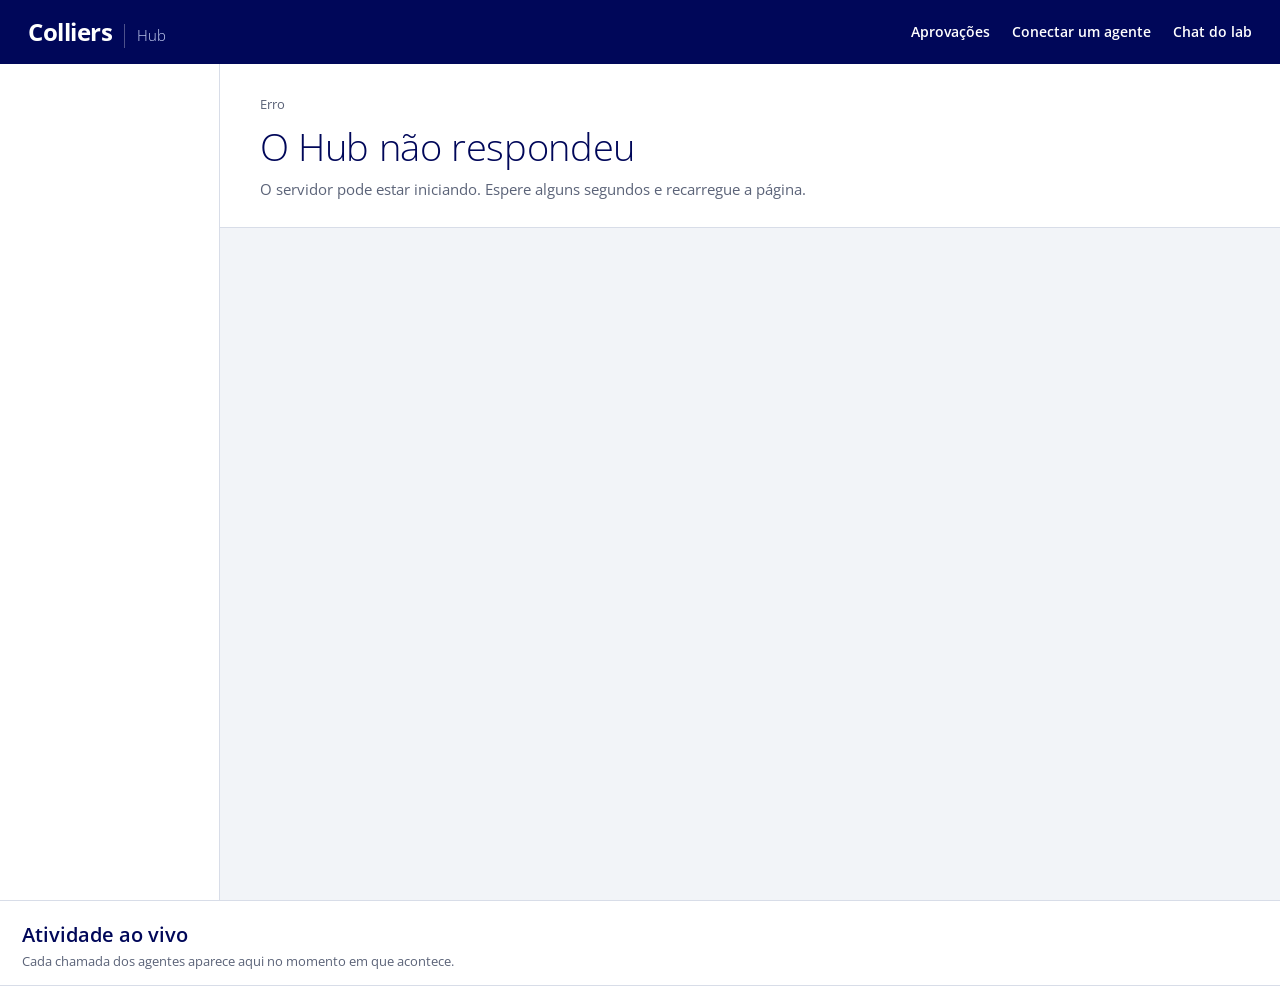
==== commit e18ec2c9: "v3" ====
--- a/static/index.html
+++ b/static/index.html
@@ -3,319 +3,305 @@
 <head>
 <meta charset="utf-8">
 <meta name="viewport" content="width=device-width, initial-scale=1">
-<title>Colliers Hub · Plataforma do lab</title>
+<title>Colliers Hub</title>
 <link rel="preconnect" href="https://fonts.googleapis.com">
-<link href="https://fonts.googleapis.com/css2?family=Open+Sans:wght@300;400;600;700&family=Merriweather:wght@700&display=swap" rel="stylesheet">
+<link rel="preconnect" href="https://fonts.gstatic.com" crossorigin>
+<link href="https://fonts.googleapis.com/css2?family=Open+Sans:wght@300;400;600;700&display=swap" rel="stylesheet">
 <link rel="stylesheet" href="/static/estilo.css">
 </head>
 <body>
-<header class="topo">
-  <div class="marca">
-    <span class="nome">Colliers</span><span class="sep" aria-hidden="true"></span>
-    <span class="produto">Hub · plataforma do lab de agentes<small>Simulação para treinamento. Todos os dados são fictícios.</small></span>
-  </div>
-  <div class="conexao">
-    <span class="rotulo">MCP</span>
-    <code id="mcpUrl">carregando…</code>
-    <button id="copiar" type="button">Copiar</button>
-    <a class="botao no-escuro" href="/chat" target="_blank">Chat do lab</a>
-  </div>
+<header class="cabecalho">
+  <a class="marca" href="#inicio"><b>Colliers</b><span>Hub</span></a>
+  <nav aria-label="Atalhos">
+    <a href="#aprovacoes">Aprovações<span class="contador" id="nPend"></span></a>
+    <a href="#conectar" class="opcional">Conectar um agente</a>
+    <a href="/chat" target="_blank" class="opcional">Chat do lab</a>
+  </nav>
 </header>
-<div class="faixa" aria-hidden="true"></div>
-
-<div class="hub">
-  <nav class="nav cartao" id="nav" aria-label="Módulos"></nav>
-  <main class="conteudo cartao" id="conteudo"></main>
-  <aside class="feed cartao" aria-labelledby="t-feed">
-    <div class="feed-cab">
-      <span class="rotulo">Ao vivo</span>
-      <h2 id="t-feed">O que os agentes fazem</h2>
-      <div class="legenda">
-        <span class="tag leitura">leitura</span><span class="tag escrita">escrita</span>
-        <span class="tag pendente">aguarda aprovação</span><span class="tag aprovacao">decisão humana</span>
-        <span class="tag erro">recusado</span>
-      </div>
-    </div>
-    <ol id="eventos" class="eventos" aria-live="polite"></ol>
+
+<div class="estrutura">
+  <nav class="menu" id="menu" aria-label="Módulos"></nav>
+  <main class="palco" id="palco"></main>
+  <aside class="atividade" aria-labelledby="t-atividade">
+    <header><h2 id="t-atividade">Atividade ao vivo</h2><p>Cada chamada dos agentes aparece aqui no momento em que acontece.</p></header>
+    <ol id="eventos" aria-live="polite"></ol>
   </aside>
 </div>
 
 <div class="fundo" id="fundo" hidden></div>
-<section class="detalhe" id="detalhe" hidden aria-label="Registro"></section>
+<section class="gaveta" id="gaveta" hidden aria-label="Registro"></section>
 
 <script>
+"use strict";
 const $ = (s) => document.querySelector(s);
-const esc = (v) => String(v ?? "").replace(/[&<>"']/g, (c) => ({"&":"&amp;","<":"&lt;",">":"&gt;",'"':"&quot;","'":"&#39;"}[c]));
+const esc = (v) => String(v ?? "").replace(/[&<>"']/g, (c) => ({"&": "&amp;", "<": "&lt;", ">": "&gt;", '"': "&quot;", "'": "&#39;"}[c]));
 const brl = (v) => Number(v).toLocaleString("pt-BR", {style: "currency", currency: "BRL", maximumFractionDigits: 0});
 const dataBR = (s) => s ? String(s).slice(0, 10).split("-").reverse().join("/") : "";
-const num = (v) => Number(v).toLocaleString("pt-BR");
-const ler = (k) => { try { return sessionStorage.getItem(k) || ""; } catch (_) { return ""; } };
-const guardar = (k, v) => { try { sessionStorage.setItem(k, v); } catch (_) {} };
-
-let S = null, est = {versao: 0}, ultimoEvento = 0, vistaAtual = "", subAprov = "pendente", cacheIds = {};
-const NOMES_TIPO = {leitura: "leitura", escrita: "escrita", pendente: "aguarda aprovação", aprovacao: "decisão humana", sistema: "sistema", erro: "recusado", bloqueado: "bloqueado"};
+const quando = (s) => s ? `${dataBR(s)} às ${String(s).slice(11, 16)}` : "";
+const lerSessao = (k) => { try { return sessionStorage.getItem(k) || ""; } catch (_) { return ""; } };
+const gravarSessao = (k, v) => { try { sessionStorage.setItem(k, v); } catch (_) {} };
+
+let S = null, est = {versao: 0}, ultimoEvento = 0, vista = "", filtroAprov = "pendente", vistos = {}, buscas = {}, gavetaAberta = "";
+
 const OPS = {criar: "Criar", atualizar: "Alterar", excluir: "Excluir", enviar: "Enviar comunicação"};
-const MODO_NOME = {livre: "livre", aprovacao: "com aprovação", bloqueado: "bloqueado"};
-
-const COR = {
-  amarelo: ["Em aberto", "Nova", "Aberto", "Pendente", "Em triagem", "Aguardando aprovação", "Em negociação", "Aguardando fornecedor", "Rascunho", "Alta", "Em renovação", "Em atendimento", "pendente"],
-  vermelho: ["Urgente", "Enviada ao jurídico", "rejeitada", "falhou"],
-  verde: ["Paga", "Concluído", "Concluída", "Enviada", "Ganha", "Vigente", "Respondida", "Encaminhada", "Acordo fechado", "aprovada"],
-  cinza: ["Encerrado", "Perdida", "Cancelada", "Arquivada", "Baixa", "Não classificada", "Não definida"],
+const MODOS = {livre: "Livre", aprovacao: "Requer aprovação", bloqueado: "Bloqueado"};
+const TIPOS = {leitura: "Leitura", escrita: "Escrita", pendente: "Aguarda aprovação", aprovacao: "Decisão humana", sistema: "Sistema", erro: "Recusado", bloqueado: "Bloqueado"};
+const STATUS = {
+  ok: ["Paga", "Concluído", "Concluída", "Enviada", "Ganha", "Vigente", "Respondida", "Encaminhada", "Acordo fechado", "aprovada", "Baixa"],
+  espera: ["Em aberto", "Nova", "Aberto", "Pendente", "Em triagem", "Aguardando aprovação", "Em negociação", "Aguardando fornecedor", "Rascunho", "Em renovação", "Em atendimento", "pendente", "Alta", "Média", "Proposta", "Negociação", "Qualificação"],
+  erro: ["Urgente", "Enviada ao jurídico", "rejeitada", "falhou"],
 };
-const corDe = (v) => Object.keys(COR).find((k) => COR[k].includes(v)) || "";
-
-function fmt(ent, campo, reg) {
-  const d = S.entidades[ent].campos[campo];
-  const v = reg[campo];
-  if (v === null || v === undefined || v === "") return `<span class="suave">—</span>`;
-  if (!d) {  // calculado
-    if (campo === "dias_atraso") return v > 0 ? `<span class="chip ${v > 60 ? "vermelho" : v > 30 ? "amarelo" : ""}">${v} dias</span>` : "0";
-    return esc(v);
-  }
-  if (d.tipo === "moeda") return brl(v);
-  if (d.tipo === "numero") return num(v);
-  if (d.tipo === "data") return dataBR(v);
-  if (d.tipo === "booleano") return v ? "Sim" : "Não";
-  if (d.tipo === "ref") return `${esc(reg[campo + "_nome"] || v)} <span class="id">${esc(v)}</span>`;
-  if (d.tipo === "opcao" && (campo === "status" || campo === "prioridade" || campo === "estagio")) return `<span class="chip ${corDe(v)}">${esc(v)}</span>`;
-  if (d.tipo === "texto_longo") return `<span class="trunc">${esc(v)}</span>`;
-  return esc(v);
-}
+const classeStatus = (v) => Object.keys(STATUS).find((k) => STATUS[k].includes(v)) || "";
 const ROTULOS = {imovel_id: "Imóvel", inicio: "Início", renovacao_automatica: "Renovação automática", indice_reajuste: "Índice de reajuste", numero: "Número",
   descricao: "Descrição", observacoes: "Observações", proximos_passos: "Próximos passos", proximo_passo: "Próximo passo", data_proximo_passo: "Data do próximo passo",
   ultimo_contato: "Último contato", endereco: "Endereço", conteudo: "Conteúdo", area: "Área", titulo: "Título", competencia: "Competência", cnpj: "CNPJ",
   empresa_id: "Empresa", oportunidade_id: "Oportunidade", contrato_id: "Contrato", colaborador_id: "Colaborador", responsavel_id: "Responsável",
   estagio: "Estágio", aberto_em: "Aberto em", recebida_em: "Recebida em", enviada_em: "Enviada em", relacionado_a: "Relacionado a", assinado_em: "Assinado em",
-  dias_atraso: "Atraso", dias_para_vencimento: "Dias para o vencimento", dias_ate: "Dias até", hora: "Hora", corpo: "Texto", para: "Para"};
+  dias_atraso: "Atraso", dias_para_vencimento: "Dias até o vencimento", dias_ate: "Dias até a data", hora: "Hora", corpo: "Texto", para: "Para", nome: "Nome",
+  tipo: "Tipo", status: "Situação", prioridade: "Prioridade", categoria: "Categoria", canal: "Canal", assunto: "Assunto", mensagem: "Mensagem", remetente: "Remetente",
+  cidade: "Cidade", setor: "Setor", cargo: "Cargo", email: "E-mail", telefone: "Telefone", principal: "Contato principal", unidade: "Unidade", resumo: "Resumo",
+  valor: "Valor", vencimento: "Vencimento", data: "Data", origem: "Origem", classe: "Classe", texto: "Texto", solicitante: "Solicitante", fornecedor_id: "Fornecedor"};
 const rotulo = (ent, c) => (S.entidades[ent].campos[c] || {}).rotulo || ROTULOS[c] || c.replace(/_id$/, "").replace(/_/g, " ").replace(/^./, (x) => x.toUpperCase());
+
+function valor(ent, campo, reg, completo) {
+  const def = S.entidades[ent].campos[campo];
+  const v = reg[campo];
+  if (v === null || v === undefined || v === "") return `<span class="apagado">—</span>`;
+  if (!def) {
+    if (campo === "dias_atraso") return v > 0 ? `<span class="st ${v > 60 ? "erro" : "espera"} num">${v} dias</span>` : `<span class="apagado">em dia</span>`;
+    return `<span class="num">${esc(v)}</span>`;
+  }
+  switch (def.tipo) {
+    case "moeda": return `<span class="num">${brl(v)}</span>`;
+    case "numero": return `<span class="num">${Number(v).toLocaleString("pt-BR")}</span>`;
+    case "data": return `<span class="num">${dataBR(v)}</span>`;
+    case "booleano": return v ? "Sim" : "Não";
+    case "ref": return completo ? `<a href="#m/${def.ref}/${esc(v)}">${esc(reg[campo + "_nome"] || v)}</a> <small>${esc(v)}</small>` : `${esc(reg[campo + "_nome"] || v)}`;
+    case "opcao": return ["status", "prioridade", "estagio"].includes(campo) ? `<span class="st ${classeStatus(v)}">${esc(v)}</span>` : esc(v);
+    case "texto_longo": return completo ? `<pre class="documento">${esc(v)}</pre>` : `<span class="duas-linhas">${esc(v)}</span>`;
+    default: return esc(v);
+  }
+}
 
 async function api(url, corpo) {
   const r = await fetch(url, corpo ? {method: "POST", headers: {"Content-Type": "application/json"}, body: JSON.stringify(corpo)} : {});
   const j = await r.json().catch(() => ({}));
-  if (!r.ok) throw Object.assign(new Error(j.detail || "Erro"), {status: r.status});
+  if (!r.ok) throw Object.assign(new Error(j.detail || "Não foi possível concluir."), {status: r.status});
   return j;
 }
 
-/* ---------------- navegação */
-function desenharNav() {
+/* menu */
+function desenharMenu() {
+  const rota = location.hash.slice(1) || "inicio";
+  const item = (r, nome, extra = "") => `<a href="#${r}" ${rota === r || rota.startsWith(r + "/") ? 'aria-current="page"' : ""}>${nome}${extra}</a>`;
   const grupos = {};
   Object.entries(S.entidades).forEach(([k, e]) => (grupos[e.grupo] = grupos[e.grupo] || []).push([k, e]));
-  const rota = location.hash.slice(1) || "inicio";
-  const link = (r, nome, extra = "") => `<a href="#${r}" ${rota === r || rota.startsWith(r + "/") ? 'aria-current="page"' : ""}>${nome}${extra}</a>`;
-  $("#nav").innerHTML = `<div class="grupo-nav">${link("inicio", "Início")}</div>` +
-    Object.entries(grupos).map(([g, ents]) => `<div class="grupo-nav"><span class="rotulo">${esc(g)}</span>${ents.map(([k, e]) => link("m/" + k, esc(e.nome), `<span class="n">${e.total}</span>`)).join("")}</div>`).join("") +
-    `<div class="grupo-nav"><span class="rotulo">Governança</span>${link("aprovacoes", "Aprovações", est.pendentes ? `<span class="badge">${est.pendentes}</span>` : "")}${link("governanca", "Políticas")}${link("auditoria", "Auditoria")}${link("conectar", "Conectar")}</div>`;
+  $("#menu").innerHTML = item("inicio", "Visão geral") +
+    Object.entries(grupos).map(([g, ents]) => `<h4>${esc(g)}</h4>` + ents.map(([k, e]) => item("m/" + k, esc(e.nome), `<span class="qtd">${e.total}</span>`)).join("")).join("") +
+    `<h4>Governança</h4>` + item("aprovacoes", "Aprovações", `<span class="qtd ${est.pendentes ? "atencao" : ""}">${est.pendentes || ""}</span>`) +
+    item("politicas", "Políticas") + item("auditoria", "Auditoria") + item("conectar", "Conectar um agente");
+  $("#nPend").textContent = est.pendentes || "";
+}
+
+function topo(trilha, titulo, desc, extra = "") {
+  return `<div class="topo-pagina"><div class="trilha">${trilha}</div><h1>${esc(titulo)}</h1>${desc ? `<p class="desc">${desc}</p>` : ""}${extra}</div>`;
 }
 
 async function rotear(forcar) {
   const rota = location.hash.slice(1) || "inicio";
   const [base, ent, id] = rota.split("/");
   const chave = base === "m" ? "m/" + ent : base;
-  desenharNav();
-  if (chave !== vistaAtual || forcar) {
-    vistaAtual = chave;
-    if (base === "m" && S.entidades[ent]) await vistaModulo(ent, forcar);
-    else if (base === "aprovacoes") await vistaAprovacoes();
-    else if (base === "governanca") vistaGovernanca();
-    else if (base === "auditoria") await vistaAuditoria();
-    else if (base === "conectar") vistaConectar();
-    else await vistaInicio();
-  }
-  if (base === "m" && id) abrirDetalhe(ent, id); else fecharDetalhe(false);
-}
-
-/* ---------------- início */
-async function vistaInicio() {
-  const [dem, chm, cob, ctr, apr] = await Promise.all([
-    api("/api/registros/demandas"), api("/api/registros/chamados"), api("/api/registros/cobrancas"), api("/api/registros/contratos"), api("/api/aprovacoes?status=pendente"),
-  ]);
+  desenharMenu();
+  if (chave !== vista || forcar) {
+    vista = chave;
+    try {
+      if (base === "m" && S.entidades[ent]) await telaModulo(ent);
+      else if (base === "aprovacoes") await telaAprovacoes();
+      else if (base === "politicas") telaPoliticas();
+      else if (base === "auditoria") await telaAuditoria();
+      else if (base === "conectar") telaConectar();
+      else await telaInicio();
+    } catch (e) { $("#palco").innerHTML = topo("Erro", "Não foi possível carregar esta página", esc(e.message) + ". Recarregue a página; se continuar, veja os logs do serviço no Render."); }
+  }
+  if (base === "m" && id) abrirRegistro(ent, id); else fecharRegistro(false);
+}
+
+/* visão geral */
+async function telaInicio() {
+  const [dem, chm, cob, ctr, apr] = await Promise.all(["demandas", "chamados", "cobrancas", "contratos"].map((e) => api("/api/registros/" + e)).concat(api("/api/aprovacoes?status=pendente")));
   const novas = dem.registros.filter((d) => d.status === "Nova").length;
-  const chUrg = chm.registros.filter((c) => c.status !== "Concluído" && ["Urgente", "Alta"].includes(c.prioridade)).length;
-  const atr = cob.registros.filter((c) => c.dias_atraso > 0);
+  const criticos = chm.registros.filter((c) => c.status !== "Concluído" && ["Urgente", "Alta"].includes(c.prioridade)).length;
+  const atraso = cob.registros.filter((c) => c.dias_atraso > 0);
   const vencendo = ctr.registros.filter((c) => c.status !== "Encerrado" && c.dias_para_vencimento >= 0 && c.dias_para_vencimento <= 180).length;
-  $("#conteudo").innerHTML = `<span class="rotulo">Visão geral · ${dataBR(est.hoje)}</span><h1>Colliers Hub</h1>
-    <p class="suave" style="max-width:72ch;margin:6px 0 0">Uma plataforma simulada com CRM, carteira de imóveis e contratos, cobrança, manutenção, caixa de entrada, agenda e base de conhecimento. Os agentes leem, criam, alteram e excluem registros pelo MCP; o que é sensível para na fila de aprovação.</p>
-    <div class="kpis">
-      <a href="#aprovacoes" class="${apr.length ? "alerta" : ""}"><span class="rotulo">Aguardando aprovação</span><span class="kpi">${apr.length}</span><small>pedidos dos agentes</small></a>
-      <a href="#m/demandas"><span class="rotulo">Caixa de entrada</span><span class="kpi">${novas}</span><small>demandas novas sem triagem</small></a>
-      <a href="#m/chamados" class="${chUrg ? "alerta" : ""}"><span class="rotulo">Chamados</span><span class="kpi">${chUrg}</span><small>urgentes ou altos em aberto</small></a>
-      <a href="#m/cobrancas"><span class="rotulo">Inadimplência</span><span class="kpi">${brl(atr.reduce((s, c) => s + c.valor, 0))}</span><small>${atr.length} cobranças em atraso</small></a>
-      <a href="#m/contratos"><span class="rotulo">Contratos</span><span class="kpi">${vencendo}</span><small>vencem em até 180 dias (cadastro)</small></a>
+  $("#palco").innerHTML = `<section class="faixa-marinho"><h1>A operação imobiliária onde os agentes trabalham.</h1>
+      <p>CRM, carteira de contratos, cobrança, manutenção e caixa de entrada num só lugar, com dados fictícios. Os agentes consultam e alteram tudo pelo MCP; o que é sensível espera uma pessoa aprovar.</p></section>
+    <div class="indicadores">
+      <a href="#aprovacoes"><strong class="${apr.length ? "alerta" : ""}">${apr.length}</strong><span>pedidos esperando aprovação</span></a>
+      <a href="#m/demandas"><strong>${novas}</strong><span>demandas novas na caixa de entrada</span></a>
+      <a href="#m/chamados"><strong class="${criticos ? "alerta" : ""}">${criticos}</strong><span>chamados urgentes ou altos em aberto</span></a>
+      <a href="#m/cobrancas"><strong>${brl(atraso.reduce((s, c) => s + c.valor, 0))}</strong><span>em aluguéis atrasados (${atraso.length} cobranças)</span></a>
+      <a href="#m/contratos"><strong>${vencendo}</strong><span>contratos vencendo em 180 dias, pelo cadastro</span></a>
     </div>
-    <h2>Como a plataforma decide</h2>
-    <div class="passos-hub">
-      <div><b>Livre</b>O agente faz e a mudança aparece na hora. Ex.: registrar uma interação, criar um alerta, triar uma demanda.</div>
-      <div><b>Com aprovação</b>O pedido vai para a fila e nada muda até um humano aprovar com o token. Ex.: enviar e-mail, encaminhar oportunidade, alterar contrato.</div>
-      <div><b>Bloqueado</b>O servidor recusa, não importa o que o modelo peça. Ex.: excluir contrato, alterar colaboradores.</div>
-      <div><b>Campo sensível</b>Mesmo num módulo livre, mudar certos campos pede aprovação. Ex.: responsável da oportunidade, valor da cobrança.</div>
+    <div class="corpo"><h2 style="margin-bottom:14px">Quem decide cada escrita</h2>
+      <div class="modos">
+        <div><h3>Livre</h3><p>O agente faz e a mudança aparece na hora. Por exemplo, registrar uma reunião ou triar uma demanda.</p></div>
+        <div><h3>Requer aprovação</h3><p>O pedido vai para a fila e nada muda até alguém aprovar com o token. Por exemplo, enviar um e-mail ou alterar um contrato.</p></div>
+        <div><h3>Bloqueado</h3><p>O servidor recusa, diga o prompt o que disser. Por exemplo, excluir um contrato.</p></div>
+        <div><h3>Campo sensível</h3><p>Num módulo livre, alguns campos ainda pedem aprovação, como o responsável de uma oportunidade.</p></div>
+      </div>
+      <p class="apagado" style="margin-top:16px">As regras de cada módulo ficam em <a href="#politicas">Políticas</a> e podem mudar durante a aula.</p></div>`;
+}
+
+/* módulo */
+async function telaModulo(ent) {
+  const e = S.entidades[ent];
+  const busca = buscas[ent] || "";
+  const d = await api(`/api/registros/${ent}` + (busca ? `?busca=${encodeURIComponent(busca)}` : ""));
+  const antes = vistos[ent], agora = {};
+  d.registros.forEach((r) => (agora[r.id] = r.atualizado_em));
+  const cols = [...e.colunas, ...(e.virtuais.includes("dias_atraso") ? ["dias_atraso"] : [])];
+  const regras = `<div class="regras"><span>Criar: <b>${MODOS[e.politica.criar]}</b></span><span>Alterar: <b>${MODOS[e.politica.atualizar]}</b></span><span>Excluir: <b>${MODOS[e.politica.excluir]}</b></span>${e.sensiveis.length ? `<span>Campos sensíveis: <b>${e.sensiveis.map((c) => esc(rotulo(ent, c))).join(", ")}</b></span>` : ""}</div>`;
+  const focado = document.activeElement && document.activeElement.id === "busca";
+  $("#palco").innerHTML = topo(`${esc(e.grupo)} / ${esc(e.nome)}`, e.nome, esc(e.descricao), regras) +
+    `<div class="corpo"><div class="painel"><div class="barra-lista"><span class="apagado">${d.total} ${d.total === 1 ? "registro" : "registros"}</span>
+      <input id="busca" type="search" placeholder="Buscar em ${esc(e.nome.toLowerCase())}" value="${esc(busca)}" aria-label="Buscar"></div>` +
+    (d.registros.length ? `<div class="rolagem"><table><thead><tr><th>Código</th>${cols.map((c) => `<th>${esc(rotulo(ent, c))}</th>`).join("")}</tr></thead><tbody>` +
+      d.registros.map((r) => `<tr class="abre ${antes && antes[r.id] !== r.atualizado_em ? "novo" : ""}" data-abrir="${ent}/${r.id}"><td><span class="id">${esc(r.id)}</span></td>${cols.map((c) => `<td>${valor(ent, c, r)}</td>`).join("")}</tr>`).join("") +
+      `</tbody></table></div>` : `<p class="vazio" style="border:0">Nada encontrado${busca ? ` para “${esc(busca)}”` : ""}.</p>`) + `</div></div>`;
+  vistos[ent] = agora;
+  if (focado) { const i = $("#busca"); i.focus(); i.setSelectionRange(i.value.length, i.value.length); }
+}
+
+/* registro */
+async function abrirRegistro(ent, id) {
+  gavetaAberta = ent + "/" + id;
+  let d;
+  try { d = await api(`/api/registro/${ent}/${id}`); }
+  catch (_) {
+    $("#gaveta").innerHTML = `<div class="gaveta-topo"><h2>${esc(id)}</h2><button data-fechar>Fechar</button></div><div class="gaveta-corpo"><p class="vazio">Este registro não existe mais. Ele pode ter sido excluído.</p></div>`;
+    $("#gaveta").hidden = $("#fundo").hidden = false; return;
+  }
+  const e = S.entidades[ent], r = d.registro;
+  const ficha = Object.keys(e.campos).map((c) => `<dt>${esc(rotulo(ent, c))}${e.sensiveis.includes(c) ? `<span class="sens" title="Alterar este campo pede aprovação">sensível</span>` : ""}</dt><dd>${valor(ent, c, r, true)}</dd>`).join("") +
+    e.virtuais.map((c) => `<dt>${esc(rotulo(ent, c))}</dt><dd>${valor(ent, c, r, true)} <small>calculado</small></dd>`).join("");
+  const ligados = Object.entries(d.relacionados).map(([k, lista]) => `<h3>${esc(S.entidades[k].nome)}</h3><ul class="ligados">${lista.map((x) => `<li><a href="#m/${k}/${x.id}"><span class="id">${x.id}</span></a> ${esc(x.titulo)}</li>`).join("")}</ul>`).join("");
+  const hist = d.historico.map((h) => `<li>${esc(OPS[h.operacao] || h.operacao)} por ${esc(h.autor)}, via ${esc(h.origem)}, em ${quando(h.quando)}${h.aprovacao_id ? `, aprovado no pedido ${h.aprovacao_id}` : ""}</li>`).join("");
+  $("#gaveta").innerHTML = `<div class="gaveta-topo"><div><small>${esc(e.nome)} ${esc(r.id)}</small><h2>${esc(r[e.titulo] || r.id)}</h2></div><button data-fechar>Fechar</button></div>
+    <div class="gaveta-corpo">
+      ${d.aprovacoes_pendentes.length ? `<div class="aviso">Há ${d.aprovacoes_pendentes.length === 1 ? "um pedido" : d.aprovacoes_pendentes.length + " pedidos"} de alteração esperando aprovação. <a href="#aprovacoes">Ver na fila</a></div>` : ""}
+      <dl class="ficha">${ficha}</dl>
+      <p class="apagado" style="margin-top:10px;font-size:13px">Última alteração por ${esc(r.atualizado_por)} em ${quando(r.atualizado_em)}.</p>
+      ${ligados ? `<h2 style="margin-top:28px">Registros ligados</h2>${ligados}` : ""}
+      ${hist ? `<h2 style="margin-top:28px">Histórico</h2><ul class="historico" style="padding-left:18px">${hist}</ul>` : ""}
     </div>`;
-}
-
-/* ---------------- módulo */
-let buscaModulo = {};
-async function vistaModulo(ent, manterBusca) {
-  const e = S.entidades[ent];
-  const busca = buscaModulo[ent] || "";
-  const dados = await api(`/api/registros/${ent}` + (busca ? `?busca=${encodeURIComponent(busca)}` : ""));
-  const antes = cacheIds[ent] || {};
-  const agora = {};
-  dados.registros.forEach((r) => (agora[r.id] = r.atualizado_em));
-  const pol = (op) => `<span class="pol ${e.politica[op]}">${OPS[op]}: <b>${MODO_NOME[e.politica[op]]}</b></span>`;
-  const sens = e.sensiveis.length ? `<span class="pol aprovacao">Sensíveis: <b>${e.sensiveis.join(", ")}</b></span>` : "";
-  const cols = [...e.colunas];
-  if (e.virtuais.includes("dias_atraso")) cols.push("dias_atraso");
-  const focoBusca = document.activeElement && document.activeElement.id === "buscaMod";
-  $("#conteudo").innerHTML = `<div class="cab-modulo"><div><span class="rotulo">${esc(e.grupo)}</span><h1>${esc(e.nome)}</h1><p>${esc(e.descricao)}</p>
-      <div class="politica">${pol("criar")}${pol("atualizar")}${pol("excluir")}${sens}</div></div>
-      <div class="busca-lista"><input id="buscaMod" type="search" placeholder="Buscar em ${esc(e.nome.toLowerCase())}" value="${esc(busca)}" aria-label="Buscar"></div></div>` +
-    (dados.registros.length ? `<div class="rolagem"><table><thead><tr><th>Id</th>${cols.map((c) => `<th>${esc(rotulo(ent, c))}</th>`).join("")}</tr></thead><tbody>
-      ${dados.registros.map((r) => `<tr class="clicavel ${cacheIds[ent] && antes[r.id] !== r.atualizado_em ? "mudou" : ""}" data-abrir="${ent}/${r.id}"><td><span class="id">${esc(r.id)}</span></td>${cols.map((c) => `<td>${fmt(ent, c, r)}</td>`).join("")}</tr>`).join("")}
-      </tbody></table></div><p class="suave" style="margin-top:10px">${dados.total} registro(s). Clique numa linha para ver tudo.</p>`
-      : `<p class="vazio">Nenhum registro${busca ? " com essa busca" : ""}.</p>`);
-  cacheIds[ent] = agora;
-  if (focoBusca) { const i = $("#buscaMod"); i.focus(); i.setSelectionRange(i.value.length, i.value.length); }
-}
-
-/* ---------------- detalhe */
-let detalheAberto = "";
-async function abrirDetalhe(ent, id) {
-  detalheAberto = ent + "/" + id;
-  let d;
-  try { d = await api(`/api/registro/${ent}/${id}`); } catch (e) {
-    $("#detalhe").innerHTML = `<div class="detalhe-cab"><h2>${esc(id)}</h2><button class="secundario" data-fechar>Fechar</button></div><p class="vazio">Este registro não existe mais.</p>`;
-    $("#detalhe").hidden = false; $("#fundo").hidden = false; return;
-  }
-  const e = S.entidades[ent], r = d.registro;
-  const campos = Object.keys(e.campos).map((c) => {
-    const def = e.campos[c];
-    const v = r[c];
-    let html = def.tipo === "texto_longo" && v ? `<pre class="texto-longo">${esc(v)}</pre>` : fmt(ent, c, r).replace('class="trunc"', "");
-    if (def.tipo === "ref" && v) html = `<a href="#m/${def.ref}/${esc(v)}">${esc(r[c + "_nome"] || v)}</a> <span class="id">${esc(v)}</span>`;
-    return `<dt>${esc(rotulo(ent, c))}${e.sensiveis.includes(c) ? ' <span class="chip amarelo" title="Alterar pede aprovação">sensível</span>' : ""}</dt><dd>${html}</dd>`;
-  }).join("") + e.virtuais.map((c) => `<dt>${esc(rotulo(ent, c))}</dt><dd class="calc">${esc(r[c])} (calculado)</dd>`).join("");
-  const rel = Object.entries(d.relacionados).map(([k, lista]) => `<h3 style="margin-top:12px">${esc(S.entidades[k].nome)}</h3><div class="rel">${lista.map((x) => `<a href="#m/${k}/${x.id}"><span class="id">${x.id}</span> ${esc(x.titulo)}</a>`).join("")}</div>`).join("");
-  const hist = d.historico.map((h) => `<div class="hist"><b>${esc(OPS[h.operacao] || h.operacao)}</b> por ${esc(h.autor)} · ${esc(h.origem)} · ${esc(h.quando.slice(0, 16))}${h.aprovacao_id ? ` · aprovação #${h.aprovacao_id}` : ""}</div>`).join("");
-  $("#detalhe").innerHTML = `<div class="detalhe-cab"><div><span class="rotulo">${esc(e.nome)}</span><h2 style="margin-top:4px"><span class="id" style="font-size:16px">${esc(r.id)}</span> ${esc(r[e.titulo] || "")}</h2>
-      <small>Atualizado por ${esc(r.atualizado_por)} em ${esc((r.atualizado_em || "").slice(0, 16))}</small></div><button class="secundario" data-fechar>Fechar</button></div>
-    ${d.aprovacoes_pendentes.length ? `<p class="just" style="background:#fff1d0;padding:8px 12px;border-radius:8px">Pedidos pendentes sobre este registro: ${d.aprovacoes_pendentes.map((a) => `<a href="#aprovacoes">#${a}</a>`).join(", ")}</p>` : ""}
-    <dl class="campos">${campos}</dl>${rel ? `<span class="rotulo">Ligados a este registro</span>${rel}` : ""}
-    ${hist ? `<span class="rotulo">Histórico de alterações</span><div style="margin-top:8px">${hist}</div>` : ""}`;
-  $("#detalhe").hidden = false; $("#fundo").hidden = false;
-}
-function fecharDetalhe(mudarHash = true) {
-  if ($("#detalhe").hidden) return;
-  $("#detalhe").hidden = true; $("#fundo").hidden = true; detalheAberto = "";
-  if (mudarHash) { const [b, ent] = (location.hash.slice(1) || "").split("/"); if (b === "m") history.replaceState(null, "", "#m/" + ent); }
-}
-
-/* ---------------- aprovações */
-function tabelaDiff(a) {
+  $("#gaveta").hidden = $("#fundo").hidden = false;
+}
+function fecharRegistro(mudarEndereco = true) {
+  if ($("#gaveta").hidden) return;
+  $("#gaveta").hidden = $("#fundo").hidden = true; gavetaAberta = "";
+  if (mudarEndereco) { const [b, ent] = location.hash.slice(1).split("/"); if (b === "m") history.replaceState(null, "", "#m/" + ent); }
+}
+
+/* aprovações */
+const comNome = (a, v) => v !== null && v !== undefined && a.nomes && a.nomes[v] ? `${a.nomes[v]} (${v})` : v;
+function oQueMuda(a) {
   const ent = a.entidade;
-  const nm = (v) => v !== null && v !== undefined && a.nomes && a.nomes[v] ? `${a.nomes[v]} (${v})` : v;
-  if (a.operacao === "atualizar" || a.operacao === "enviar") {
-    return `<table class="diff"><thead><tr><th>Campo</th><th>Hoje</th><th>Depois</th></tr></thead><tbody>${Object.keys(a.dados || {}).map((c) =>
-      `<tr><td>${esc(rotulo(ent, c))}</td><td class="antes">${esc(nm((a.antes || {})[c]) ?? "—")}</td><td class="depois">${esc(nm(a.dados[c]) ?? "—")}</td></tr>`).join("")}</tbody></table>`;
-  }
-  if (a.operacao === "criar") {
-    return `<table class="diff"><tbody>${Object.entries(a.dados || {}).filter(([, v]) => v !== null && v !== "").map(([c, v]) =>
-      `<tr><td style="width:180px">${esc(rotulo(ent, c))}</td><td class="depois" style="white-space:pre-wrap">${esc(nm(v))}</td></tr>`).join("")}</tbody></table>`;
-  }
-  if (a.operacao === "excluir") {
-    return `<p class="meta">Registro que será apagado:</p><table class="diff"><tbody>${Object.entries(a.antes || {}).filter(([k, v]) => k !== "id" && v !== null && v !== "" && !k.startsWith("_")).slice(0, 12).map(([c, v]) =>
-      `<tr><td style="width:180px">${esc(rotulo(ent, c))}</td><td class="antes">${esc(String(nm(v)).slice(0, 300))}</td></tr>`).join("")}</tbody></table>`;
-  }
+  if (a.operacao === "atualizar") return `<table><thead><tr><th>Campo</th><th>Hoje</th><th>Depois de aprovar</th></tr></thead><tbody>` +
+    Object.keys(a.dados || {}).map((c) => `<tr><td>${esc(rotulo(ent, c))}</td><td class="antes">${esc(comNome(a, (a.antes || {})[c]) ?? "vazio")}</td><td class="depois">${esc(comNome(a, a.dados[c]) ?? "vazio")}</td></tr>`).join("") + `</tbody></table>`;
+  if (a.operacao === "criar") return `<table><thead><tr><th>Campo</th><th>Valor do novo registro</th></tr></thead><tbody>` +
+    Object.entries(a.dados || {}).filter(([, v]) => v !== null && v !== "").map(([c, v]) => `<tr><td>${esc(rotulo(ent, c))}</td><td class="depois" style="white-space:pre-wrap">${esc(comNome(a, v))}</td></tr>`).join("") + `</tbody></table>`;
+  if (a.operacao === "excluir") return `<table><thead><tr><th>Campo</th><th>Registro que será apagado</th></tr></thead><tbody>` +
+    Object.entries(a.antes || {}).filter(([k, v]) => k !== "id" && v !== null && v !== "").slice(0, 12).map(([c, v]) => `<tr><td>${esc(rotulo(ent, c))}</td><td class="antes">${esc(String(comNome(a, v)).slice(0, 300))}</td></tr>`).join("") + `</tbody></table>`;
   return "";
 }
-let comunicacoesCache = {};
-async function vistaAprovacoes() {
-  const lista = await api("/api/aprovacoes" + (subAprov === "pendente" ? "?status=pendente" : ""));
-  const mostrar = subAprov === "pendente" ? lista : lista.filter((a) => a.status !== "pendente");
-  for (const a of mostrar.filter((x) => x.operacao === "enviar" && x.registro_id && !comunicacoesCache[x.registro_id])) {
-    try { comunicacoesCache[a.registro_id] = (await api(`/api/registro/comunicacoes/${a.registro_id}`)).registro; } catch (_) {}
-  }
-  const quem = ler("aprovador");
-  $("#conteudo").innerHTML = `<span class="rotulo">Human in the loop</span><h1>Aprovações</h1>
-    <p class="suave" style="max-width:72ch;margin:6px 0 12px">Tudo o que os agentes pediram e a política não deixa fazer sozinho. Aprovar executa a operação exatamente como pedida; rejeitar não muda nada, e o agente vê o seu comentário em <code>consultar_aprovacao</code>. É preciso o token de aprovação.</p>
-    <div class="subabas"><button data-sub="pendente" aria-pressed="${subAprov === "pendente"}">Pendentes</button><button data-sub="decididas" aria-pressed="${subAprov !== "pendente"}">Decididas</button>
-      <span class="suave" style="align-self:center;margin-left:8px">Aprovando como: <b>${esc(quem || "não definido")}</b> <a href="#" id="trocarAprovador">trocar</a></span></div>` +
-    (mostrar.length ? mostrar.map((a) => {
-      const com = a.operacao === "enviar" ? comunicacoesCache[a.registro_id] : null;
-      return `<article class="aprov ${a.status === "pendente" ? "pendente" : ""}">
-      <div class="aprov-cab"><div><span class="rotulo">#${a.id} · ${esc(OPS[a.operacao] || a.operacao)} · ${esc(a.entidade_nome)}</span>
-        <h3 style="margin-top:4px">${a.registro_id ? `<a href="#m/${a.entidade}/${a.registro_id}"><span class="id">${esc(a.registro_id)}</span></a> ` : ""}${esc(a.titulo || "")}</h3>
-        <div class="meta">Pedido por <b>${esc(a.autor)}</b> via ${esc(a.origem)} em ${esc(a.criado_em.slice(0, 16))} · motivo: ${esc(a.motivo_aprovacao)}</div></div>
-        <span class="chip ${corDe(a.status)}">${esc(a.status)}</span></div>
-      ${a.justificativa ? `<div class="just"><b>Justificativa do agente:</b> ${esc(a.justificativa)}</div>` : ""}
-      ${com ? `<div><div class="meta">Para: <b>${esc(com.para)}</b> · ${esc(com.tipo)} · Assunto: <b>${esc(com.assunto)}</b></div><pre class="texto-longo">${esc(com.corpo)}</pre></div>` : tabelaDiff(a)}
-      ${a.status === "pendente" ? `<div class="decisao"><textarea data-comentario="${a.id}" placeholder="Comentário (opcional; o agente recebe)"></textarea>
-        <button data-decidir="${a.id}" data-aprovar="1">Aprovar e executar</button><button class="perigo" data-decidir="${a.id}" data-aprovar="0">Rejeitar</button></div>`
-        : `<div class="meta">${esc(a.status === "aprovada" ? "Aprovada" : a.status === "falhou" ? "Aprovada, mas falhou" : "Rejeitada")} por <b>${esc(a.decidido_por)}</b> em ${esc((a.decidido_em || "").slice(0, 16))}${a.comentario ? ` · “${esc(a.comentario)}”` : ""}</div>`}
-    </article>`;
-    }).join("") : `<p class="vazio">${subAprov === "pendente" ? "Nenhum pedido aguardando. Quando um agente pedir algo sensível, aparece aqui." : "Nada decidido ainda."}</p>`);
-}
-
-/* ---------------- governança */
-function vistaGovernanca() {
-  const sel = (ent, op, v) => `<select class="${v}" data-pol="${ent}" data-op="${op}" aria-label="${ent} ${op}">${S.modos.map((m) => `<option value="${m}" ${m === v ? "selected" : ""}>${MODO_NOME[m]}</option>`).join("")}</select>`;
-  const sens = (ent, e) => {
-    const lista = Object.keys(e.campos).filter((c) => !e.campos[c].sistema);
-    return `<div class="sens" style="display:inline-flex">${lista.map((c) => `<label><input type="checkbox" data-sens="${ent}" value="${c}" ${e.sensiveis.includes(c) ? "checked" : ""}>${esc(c)}</label>`).join("")}</div>`;
+const mensagens = {};
+async function telaAprovacoes() {
+  const lista = await api("/api/aprovacoes" + (filtroAprov === "pendente" ? "?status=pendente" : ""));
+  const mostrar = filtroAprov === "pendente" ? lista : lista.filter((a) => a.status !== "pendente");
+  await Promise.all(mostrar.filter((a) => a.operacao === "enviar" && !mensagens[a.registro_id]).map(async (a) => {
+    try { mensagens[a.registro_id] = (await api(`/api/registro/comunicacoes/${a.registro_id}`)).registro; } catch (_) {}
+  }));
+  const aprovador = lerSessao("aprovador");
+  const cartao = (a) => {
+    const m = a.operacao === "enviar" ? mensagens[a.registro_id] : null;
+    const alvo = a.registro_id ? `<a href="#m/${a.entidade}/${a.registro_id}">${esc(a.registro_id)}</a>` : "novo registro";
+    const decisao = a.status === "pendente"
+      ? `<label for="c${a.id}" style="font-weight:600;font-size:14px">Comentário para o agente</label><textarea id="c${a.id}" data-comentario="${a.id}" placeholder="Opcional. O agente lê isto ao consultar o pedido."></textarea>
+         <div class="acoes"><button data-decidir="${a.id}" data-aprovar="1">Aprovar</button><button class="recusar" data-decidir="${a.id}" data-aprovar="0">Rejeitar</button></div>
+         <small>Aprovar executa a operação exatamente como mostrada.</small>`
+      : `<div class="decidido"><strong><span class="st ${classeStatus(a.status)}">${a.status === "aprovada" ? "Aprovado" : a.status === "falhou" ? "Aprovado, mas falhou" : "Rejeitado"}</span></strong>por ${esc(a.decidido_por)} em ${quando(a.decidido_em)}${a.comentario ? `<p style="margin-top:8px">“${esc(a.comentario)}”</p>` : ""}</div>`;
+    return `<article class="pedido ${a.status}"><div class="pedido-conteudo">
+        <small>Pedido ${a.id}, ${esc(OPS[a.operacao] || a.operacao).toLowerCase()} em ${esc(a.entidade_nome)}, ${alvo}</small>
+        <h2>${esc(a.titulo || a.registro_id || "Novo registro")}</h2>
+        <p class="contexto">Pedido por <b>${esc(a.autor)}</b> via ${esc(a.origem)} em ${quando(a.criado_em)}. Motivo da revisão: ${esc(a.motivo_aprovacao)}.</p>
+        ${a.justificativa ? `<p class="porque"><b>Justificativa do agente:</b> ${esc(a.justificativa)}</p>` : ""}
+        ${m ? `<div class="mensagem"><header>Para <b>${esc(m.para)}</b><br>Assunto: <b>${esc(m.assunto)}</b></header><pre>${esc(m.corpo)}</pre></div>` : oQueMuda(a)}
+      </div><div class="decidir">${decisao}</div></article>`;
   };
-  $("#conteudo").innerHTML = `<span class="rotulo">Governança</span><h1>Políticas da plataforma</h1>
-    <p class="suave" style="max-width:74ch;margin:6px 0 16px">O servidor aplica estas regras em toda chamada, venha de onde vier. Mude ao vivo para subir ou descer um degrau da escada de agência. Precisa do token de administrador.</p>
-    <div class="rolagem gov"><table><thead><tr><th>Módulo</th><th>Criar</th><th>Alterar</th><th>Excluir</th></tr></thead><tbody>
-    ${Object.entries(S.entidades).map(([k, e]) => `<tr><td style="border:0;padding-bottom:2px"><b>${esc(e.nome)}</b> <small>${esc(e.grupo)}</small></td><td style="border:0;padding-bottom:2px">${sel(k, "criar", e.politica.criar)}</td><td style="border:0;padding-bottom:2px">${sel(k, "atualizar", e.politica.atualizar)}</td><td style="border:0;padding-bottom:2px">${sel(k, "excluir", e.politica.excluir)}</td></tr>
-      <tr><td colspan="4" style="padding-top:4px"><small style="margin-right:6px">Sensíveis (alterar pede aprovação):</small>${sens(k, e)}</td></tr>`).join("")}
-    </tbody></table></div>
-    <h2 style="margin:24px 0 8px">Ações</h2>
-    <div class="gov"><table><tbody><tr><td><b>enviar_comunicacao</b><br><small>E-mails, cartas e notificações para fora da Colliers</small></td>
-      <td><select class="${S.acoes.enviar_comunicacao}" data-acao="enviar_comunicacao">${S.modos.map((m) => `<option value="${m}" ${m === S.acoes.enviar_comunicacao ? "selected" : ""}>${MODO_NOME[m]}</option>`).join("")}</select></td></tr></tbody></table></div>
-    <p style="margin-top:20px"><button class="secundario" id="restaurar">Restaurar o padrão</button></p>`;
-}
-
-/* ---------------- auditoria */
-async function vistaAuditoria() {
+  $("#palco").innerHTML = topo("Governança / Aprovações", "Aprovações", "Tudo o que os agentes pediram e que a política não deixa fazer sozinho. Rejeitar não muda nada, e o agente recebe o seu comentário.") +
+    `<div class="corpo"><div style="display:flex;flex-wrap:wrap;gap:12px 24px;align-items:center;margin-bottom:20px">
+      <div class="filtros" style="margin:0"><button data-filtro="pendente" aria-pressed="${filtroAprov === "pendente"}">Esperando decisão</button><button data-filtro="decididas" aria-pressed="${filtroAprov !== "pendente"}">Já decididos</button></div>
+      <span class="apagado">Decidindo como <b style="color:var(--tinta)">${esc(aprovador || "nome não informado")}</b>. <button class="link" id="trocarNome">Trocar nome</button></span></div>` +
+    (mostrar.length ? mostrar.map(cartao).join("") : `<p class="vazio">${filtroAprov === "pendente" ? "Nenhum pedido esperando. Quando um agente tentar algo sensível, ele aparece aqui." : "Nenhum pedido foi decidido ainda."}</p>`) + `</div>`;
+}
+
+/* políticas */
+function telaPoliticas() {
+  const sel = (ent, op, v) => `<select data-pol="${ent}" data-op="${op}" data-modo="${v}" aria-label="${op} em ${ent}">${S.modos.map((m) => `<option value="${m}" ${m === v ? "selected" : ""}>${MODOS[m]}</option>`).join("")}</select>`;
+  const sens = (ent, e) => `<details><summary>${e.sensiveis.length ? e.sensiveis.map((c) => esc(rotulo(ent, c))).join(", ") : "Nenhum"}</summary><div class="campos-sens">${Object.keys(e.campos).filter((c) => !e.campos[c].sistema).map((c) => `<label><input type="checkbox" data-sens="${ent}" value="${c}" ${e.sensiveis.includes(c) ? "checked" : ""}>${esc(rotulo(ent, c))}</label>`).join("")}</div></details>`;
+  $("#palco").innerHTML = topo("Governança / Políticas", "Políticas", "O servidor aplica estas regras em toda chamada, venha do Claude, do ChatGPT, do chat do lab ou de código. Mudar uma regra exige o token de administrador e vale na hora.") +
+    `<div class="corpo"><div class="painel rolagem politicas"><table><thead><tr><th>Módulo</th><th>Criar</th><th>Alterar</th><th>Excluir</th><th>Campos sensíveis</th></tr></thead><tbody>` +
+    Object.entries(S.entidades).map(([k, e]) => `<tr><td><b style="font-weight:600">${esc(e.nome)}</b><span class="sub">${esc(e.grupo)}</span></td><td>${sel(k, "criar", e.politica.criar)}</td><td>${sel(k, "atualizar", e.politica.atualizar)}</td><td>${sel(k, "excluir", e.politica.excluir)}</td><td>${sens(k, e)}</td></tr>`).join("") +
+    `</tbody></table></div>
+    <div class="painel politicas" style="margin-top:28px"><table><thead><tr><th>Ação externa</th><th>Regra</th></tr></thead><tbody><tr><td><b style="font-weight:600">Enviar comunicação</b><span class="sub">E-mails, cartas e notificações para fora da Colliers</span></td>
+      <td><select data-acao="enviar_comunicacao" data-modo="${S.acoes.enviar_comunicacao}">${S.modos.map((m) => `<option value="${m}" ${m === S.acoes.enviar_comunicacao ? "selected" : ""}>${MODOS[m]}</option>`).join("")}</select></td></tr></tbody></table></div>
+    <p style="margin-top:20px"><button class="contorno" id="restaurar">Voltar às regras padrão</button></p></div>`;
+}
+
+/* auditoria */
+async function telaAuditoria() {
   const lista = await api("/api/auditoria");
-  const resumo = (a) => {
+  const mudanca = (a) => {
+    if (a.operacao === "criar") return "Registro criado";
+    if (a.operacao === "excluir") return "Registro excluído";
     const antes = a.antes ? JSON.parse(a.antes) : {}, depois = a.depois ? JSON.parse(a.depois) : {};
-    if (a.operacao === "criar") return "registro criado";
-    if (a.operacao === "excluir") return "registro excluído";
-    return Object.keys(depois).filter((k) => JSON.stringify(antes[k]) !== JSON.stringify(depois[k])).map((k) => `${k}: ${String(antes[k] ?? "—").slice(0, 40)} → ${String(depois[k] ?? "—").slice(0, 40)}`).join("; ");
+    return Object.keys(depois).filter((k) => JSON.stringify(antes[k]) !== JSON.stringify(depois[k])).map((k) => `${rotulo(a.entidade, k)}: ${String(antes[k] ?? "vazio").slice(0, 40)} → ${String(depois[k] ?? "vazio").slice(0, 40)}`).join("; ");
   };
-  $("#conteudo").innerHTML = `<span class="rotulo">Governança</span><h1>Auditoria</h1>
-    <p class="suave" style="margin:6px 0 14px">Toda escrita que de fato aconteceu, com autor, origem e, quando houve, o número da aprovação.</p>` +
-    (lista.length ? `<div class="rolagem"><table><thead><tr><th>Quando</th><th>Operação</th><th>Registro</th><th>Autor</th><th>Origem</th><th>Aprovação</th><th>Mudança</th></tr></thead><tbody>
-    ${lista.map((a) => `<tr><td>${esc(a.quando.slice(5, 16))}</td><td>${esc(OPS[a.operacao] || a.operacao)}</td><td><a href="#m/${a.entidade}/${a.registro_id}"><span class="id">${esc(a.registro_id)}</span></a></td>
-      <td>${esc(a.autor)}</td><td>${esc(a.origem)}</td><td>${a.aprovacao_id ? "#" + a.aprovacao_id : "—"}</td><td><span class="trunc">${esc(resumo(a))}</span></td></tr>`).join("")}</tbody></table></div>`
-    : `<p class="vazio">Nenhuma escrita ainda.</p>`);
-}
-
-/* ---------------- conectar */
-function vistaConectar() {
-  const ferr = [["descrever_plataforma", "leitura", "Módulos, campos, opções e políticas"], ["listar", "leitura", "Registros de um módulo, com filtros e busca"], ["ler", "leitura", "Um registro completo, com os ligados a ele"],
-    ["buscar", "leitura", "Texto em todos os módulos"], ["consultar_aprovacao", "leitura", "Situação de um pedido"], ["criar", "escrita", "Cria um registro"], ["atualizar", "escrita", "Altera campos"],
-    ["excluir", "escrita · destrutiva", "Exclui um registro"], ["enviar_comunicacao", "escrita", "Envia um rascunho para fora"]];
-  $("#conteudo").innerHTML = `<span class="rotulo">Conectar</span><h1>Ligar um agente ao Hub</h1>
-    <h3 style="margin:18px 0 6px">Endereço MCP (sem autenticação)</h3><p><code style="background:var(--azul-palido);padding:10px 14px;border-radius:8px;display:inline-block;word-break:break-all">${esc(est.mcp_url)}</code></p>
-    <p><b>Claude:</b> Configurações › Conectores › Adicionar conector personalizado.<br><b>ChatGPT:</b> modo desenvolvedor › criar conector com o endereço. Em contas corporativas, o administrador precisa liberar.<br>
-    <b>Código:</b> qualquer cliente MCP (o notebook usa o SDK Python).<br><b>Sem conector:</b> use o <a href="/chat" target="_blank">chat do lab</a>, que traz modelos de agente prontos.</p>
-    <h3 style="margin:18px 0 6px">As 9 ferramentas</h3><div class="rolagem"><table><tbody>${ferr.map((f) => `<tr><td><code>${f[0]}</code></td><td><span class="tag ${f[1].startsWith("leitura") ? "leitura" : "escrita"}">${f[1]}</span></td><td>${f[2]}</td></tr>`).join("")}</tbody></table></div>
-    <h3 style="margin:22px 0 6px">Instrutor</h3><p><button class="perigo" id="reiniciar">Reiniciar dados</button> <span class="suave">Volta todos os módulos ao ponto de partida (datas a partir de hoje). As políticas ficam como estão.</span></p>`;
-}
-
-/* ---------------- feed e atualização */
-async function puxarFeed() {
+  $("#palco").innerHTML = topo("Governança / Auditoria", "Auditoria", "Cada escrita que de fato aconteceu, com quem pediu, por onde e qual aprovação a liberou.") +
+    `<div class="corpo">` + (lista.length ? `<div class="painel rolagem"><table><thead><tr><th>Quando</th><th>Operação</th><th>Registro</th><th>Autor</th><th>Origem</th><th>Aprovação</th><th>O que mudou</th></tr></thead><tbody>` +
+      lista.map((a) => `<tr><td class="num">${quando(a.quando)}</td><td>${esc(OPS[a.operacao] || a.operacao)}</td><td><a class="id" href="#m/${a.entidade}/${a.registro_id}">${esc(a.registro_id)}</a></td><td>${esc(a.autor)}</td><td>${esc(a.origem)}</td><td class="num">${a.aprovacao_id ? "Pedido " + a.aprovacao_id : "—"}</td><td><span class="duas-linhas">${esc(mudanca(a))}</span></td></tr>`).join("") +
+      `</tbody></table></div>` : `<p class="vazio">Nenhuma escrita ainda. Assim que um agente alterar algo, ela aparece aqui.</p>`) + `</div>`;
+}
+
+/* conectar */
+function telaConectar() {
+  const ferramentas = [["descrever_plataforma", "Leitura", "Mostra os módulos, os campos e as regras de cada um"], ["listar", "Leitura", "Lista registros com filtros, busca e ordenação"],
+    ["ler", "Leitura", "Abre um registro e o que está ligado a ele"], ["buscar", "Leitura", "Procura um texto em todos os módulos"], ["consultar_aprovacao", "Leitura", "Mostra a decisão sobre um pedido"],
+    ["criar", "Escrita", "Cria um registro"], ["atualizar", "Escrita", "Altera campos de um registro"], ["excluir", "Escrita destrutiva", "Exclui um registro"], ["enviar_comunicacao", "Escrita", "Envia um rascunho de e-mail ou carta"]];
+  $("#palco").innerHTML = topo("Conectar um agente", "Conectar um agente", "Qualquer assistente compatível com MCP enxerga as ferramentas do Hub só com o endereço abaixo.") +
+    `<div class="corpo"><div class="painel" style="padding:24px 26px">
+      <h2>Endereço do MCP</h2><p style="margin:12px 0 4px"><code style="font-size:15px;padding:10px 14px;display:inline-block;word-break:break-all">${esc(est.mcp_url)}</code> <button class="contorno" id="copiar" style="margin-left:6px">Copiar</button></p>
+      <p class="apagado">Sem autenticação: use apenas com os dados fictícios do lab.</p>
+      <h3 style="margin-top:24px">Claude</h3><p>Configurações, Conectores, Adicionar conector personalizado. Cole o endereço e salve.</p>
+      <h3 style="margin-top:16px">ChatGPT</h3><p>Ative o modo desenvolvedor nas configurações e crie um conector com o endereço. Em contas corporativas, o administrador precisa liberar conectores personalizados.</p>
+      <h3 style="margin-top:16px">Sem conector</h3><p>Use o <a href="/chat" target="_blank">chat do lab</a>: ele chama as mesmas ferramentas e traz seis modelos de agente prontos.</p></div>
+    <div class="painel" style="margin-top:28px"><table><thead><tr><th>Ferramenta</th><th>Tipo</th><th>O que faz</th></tr></thead><tbody>${ferramentas.map((f) => `<tr><td><code>${f[0]}</code></td><td>${f[1]}</td><td>${f[2]}</td></tr>`).join("")}</tbody></table></div>
+    <div class="painel" style="margin-top:28px;padding:24px 26px"><h2>Instrutor</h2><p style="margin:8px 0 14px" class="apagado">Recria todos os módulos com os dados iniciais, com datas a partir de hoje. As regras de Políticas continuam como estão.</p>
+      <button class="recusar" id="reiniciar">Reiniciar os dados</button></div></div>`;
+}
+
+/* atividade */
+async function puxarAtividade() {
   try {
     const j = await api(`/api/feed?apos=${ultimoEvento}`);
     const lista = $("#eventos");
-    if (j.ultimo && j.ultimo < ultimoEvento) { lista.innerHTML = ""; ultimoEvento = 0; return puxarFeed(); }
+    if (j.ultimo && j.ultimo < ultimoEvento) { lista.innerHTML = ""; ultimoEvento = 0; return puxarAtividade(); }
     j.eventos.reverse().forEach((e) => {
       const li = document.createElement("li");
-      li.className = "evento" + (ultimoEvento ? " novo" : "");
-      const alvo = e.entidade && e.registro_id ? ` <a href="#m/${esc(e.entidade)}/${esc(e.registro_id)}" class="id">${esc(e.registro_id)}</a>` : "";
-      li.innerHTML = `<time>${esc(e.quando.slice(11, 19))}</time><div><p class="acao"><span class="tag ${esc(e.tipo)}">${esc(NOMES_TIPO[e.tipo] || e.tipo)}</span> <b>${esc(e.ferramenta)}</b>${alvo}</p>
-        <p>${esc(e.resumo)}</p><p class="quem">${e.autor ? esc(e.autor) + " · " : ""}${esc(e.origem)}</p></div>`;
+      li.className = e.tipo + (ultimoEvento ? " chegou" : "");
+      const alvo = e.entidade && e.registro_id ? ` <a href="#m/${esc(e.entidade)}/${esc(e.registro_id)}">${esc(e.registro_id)}</a>` : "";
+      li.innerHTML = `<div class="linha1"><span><b>${esc(TIPOS[e.tipo] || e.tipo)}</b> ${esc(e.ferramenta)}${alvo}</span><span class="num">${esc(e.quando.slice(11, 19))}</span></div>
+        <p>${esc(e.resumo)}</p><div class="quem">${e.autor ? esc(e.autor) + ", " : ""}${esc(e.origem)}</div>`;
       lista.prepend(li);
     });
     while (lista.children.length > 150) lista.lastChild.remove();
@@ -323,90 +309,92 @@
   } catch (_) {}
 }
 
-async function tique() {
+async function atualizar() {
   try {
     const e = await api("/api/estado");
     const mudou = e.versao !== est.versao;
     est = e;
-    $("#mcpUrl").textContent = e.mcp_url;
     if (mudou) {
       S = await api("/api/schema");
-      const digitando = document.activeElement && document.activeElement.matches("textarea, select");
-      if (!digitando) await rotear(true);
-      if (detalheAberto) { const [ent, id] = detalheAberto.split("/"); abrirDetalhe(ent, id); }
+      const ocupado = document.activeElement && document.activeElement.matches("textarea, select, input[type=checkbox]");
+      if (!ocupado) await rotear(true); else desenharMenu();
+      if (gavetaAberta) { const [ent, id] = gavetaAberta.split("/"); abrirRegistro(ent, id); }
     }
   } catch (_) {}
-  puxarFeed();
-}
-
-/* ---------------- eventos */
-async function comToken(tipo, fn) {
+  puxarAtividade();
+}
+
+/* ações */
+async function comToken(tipo, acao) {
   const chave = tipo === "admin" ? "tokenAdmin" : "tokenAprovador";
-  let t = ler(chave);
-  if (!t) { t = prompt(tipo === "admin" ? "Token de administrador:" : "Token de aprovação:"); if (!t) return; guardar(chave, t); }
-  try { await fn(t); } catch (e) {
-    if (e.status === 403) { guardar(chave, ""); alert("Token inválido."); } else alert(e.message);
-  }
-  await tique();
+  let t = lerSessao(chave);
+  if (!t) { t = prompt(tipo === "admin" ? "Token de administrador" : "Token de aprovação"); if (!t) return false; gravarSessao(chave, t.trim()); t = t.trim(); }
+  try { await acao(t); return true; }
+  catch (e) { if (e.status === 403) { gravarSessao(chave, ""); alert("Token incorreto. Tente de novo."); } else alert(e.message); return false; }
+  finally { await atualizar(); }
 }
 
 document.addEventListener("click", async (ev) => {
-  const linha = ev.target.closest("[data-abrir]");
-  if (linha && !ev.target.closest("a")) { location.hash = "m/" + linha.dataset.abrir; return; }
-  if (ev.target.closest("[data-fechar]") || ev.target.id === "fundo") { fecharDetalhe(); return; }
-  const sub = ev.target.closest("[data-sub]");
-  if (sub) { subAprov = sub.dataset.sub; vistaAprovacoes(); return; }
-  if (ev.target.id === "trocarAprovador") { ev.preventDefault(); const n = prompt("Seu nome (aparece como quem decidiu):", ler("aprovador")); if (n) guardar("aprovador", n.trim()); vistaAprovacoes(); return; }
-  const d = ev.target.closest("[data-decidir]");
-  if (d) {
-    if (!ler("aprovador")) { const n = prompt("Seu nome (aparece como quem decidiu):"); if (!n) return; guardar("aprovador", n.trim()); }
-    const comentario = (document.querySelector(`[data-comentario="${d.dataset.decidir}"]`) || {}).value || "";
-    d.disabled = true;
-    await comToken("aprovador", async (t) => {
-      const r = await api(`/api/aprovacoes/${d.dataset.decidir}`, {token: t, aprovar: d.dataset.aprovar === "1", comentario, por: ler("aprovador")});
+  const t = ev.target;
+  const linha = t.closest("[data-abrir]");
+  if (linha && !t.closest("a")) { location.hash = "m/" + linha.dataset.abrir; return; }
+  if (t.closest("[data-fechar]") || t.id === "fundo") { fecharRegistro(); return; }
+  const f = t.closest("[data-filtro]");
+  if (f) { filtroAprov = f.dataset.filtro; telaAprovacoes(); return; }
+  if (t.id === "trocarNome") { const n = prompt("Seu nome, para registrar quem decidiu", lerSessao("aprovador")); if (n && n.trim()) gravarSessao("aprovador", n.trim()); telaAprovacoes(); return; }
+  const dec = t.closest("[data-decidir]");
+  if (dec) {
+    if (!lerSessao("aprovador")) { const n = prompt("Seu nome, para registrar quem decidiu"); if (!n || !n.trim()) return; gravarSessao("aprovador", n.trim()); }
+    const comentario = (document.querySelector(`[data-comentario="${dec.dataset.decidir}"]`) || {}).value || "";
+    dec.disabled = true;
+    await comToken("aprovador", async (tk) => {
+      const r = await api(`/api/aprovacoes/${dec.dataset.decidir}`, {token: tk, aprovar: dec.dataset.aprovar === "1", comentario, por: lerSessao("aprovador")});
       if (r.status === "falhou") alert("A operação não pôde ser executada: " + r.erro);
     });
-    vistaAtual = ""; rotear(true);
+    dec.disabled = false; vista = ""; rotear(true); return;
+  }
+  if (t.id === "restaurar") { await comToken("admin", (tk) => api("/api/politicas", {token: tk, restaurar: true})); vista = ""; rotear(true); return; }
+  if (t.id === "reiniciar") {
+    if (!confirm("Apagar tudo o que os agentes fizeram e recriar os dados iniciais?")) return;
+    if (await comToken("admin", (tk) => api("/api/reiniciar", {token: tk}))) { $("#eventos").innerHTML = ""; ultimoEvento = 0; vistos = {}; vista = ""; rotear(true); }
     return;
   }
-  if (ev.target.id === "restaurar") { await comToken("admin", (t) => api("/api/politicas", {token: t, restaurar: true})); return; }
-  if (ev.target.id === "reiniciar") {
-    if (!confirm("Apagar tudo o que os agentes fizeram e recriar os dados iniciais?")) return;
-    await comToken("admin", (t) => api("/api/reiniciar", {token: t}));
-    $("#eventos").innerHTML = ""; ultimoEvento = 0; cacheIds = {}; comunicacoesCache = {};
-    return;
-  }
-  if (ev.target.id === "copiar") { navigator.clipboard.writeText($("#mcpUrl").textContent); ev.target.textContent = "Copiado"; setTimeout(() => (ev.target.textContent = "Copiar"), 1500); }
+  if (t.id === "copiar") { navigator.clipboard.writeText(est.mcp_url).catch(() => {}); t.textContent = "Copiado"; setTimeout(() => (t.textContent = "Copiar"), 1500); }
 });
 
 document.addEventListener("change", async (ev) => {
   const t = ev.target;
+  if (!t.dataset.pol && !t.dataset.acao && !t.dataset.sens) return;
   if (t.dataset.pol) await comToken("admin", (tk) => api("/api/politicas", {token: tk, entidade: t.dataset.pol, operacao: t.dataset.op, modo: t.value}));
   else if (t.dataset.acao) await comToken("admin", (tk) => api("/api/politicas", {token: tk, acao: t.dataset.acao, modo: t.value}));
-  else if (t.dataset.sens) {
+  else {
     const marcados = [...document.querySelectorAll(`[data-sens="${t.dataset.sens}"]:checked`)].map((x) => x.value);
     await comToken("admin", (tk) => api("/api/politicas", {token: tk, entidade: t.dataset.sens, sensiveis: marcados}));
   }
-  if (t.dataset.pol || t.dataset.acao || t.dataset.sens) { t.blur(); vistaAtual = ""; rotear(true); }
+  t.blur(); vista = ""; rotear(true);
 });
 
-let tBusca;
+let espera;
 document.addEventListener("input", (ev) => {
-  if (ev.target.id !== "buscaMod") return;
-  const ent = (location.hash.slice(1) || "").split("/")[1];
-  buscaModulo[ent] = ev.target.value;
-  clearTimeout(tBusca); tBusca = setTimeout(() => vistaModulo(ent), 250);
+  if (ev.target.id !== "busca") return;
+  const ent = location.hash.slice(1).split("/")[1];
+  buscas[ent] = ev.target.value;
+  clearTimeout(espera); espera = setTimeout(() => telaModulo(ent), 250);
 });
-document.addEventListener("keydown", (ev) => { if (ev.key === "Escape") fecharDetalhe(); });
+document.addEventListener("keydown", (ev) => { if (ev.key === "Escape") fecharRegistro(); });
 window.addEventListener("hashchange", () => rotear(false));
 
-(async () => {
-  est = await api("/api/estado");
-  S = await api("/api/schema");
-  $("#mcpUrl").textContent = est.mcp_url;
+(async function iniciar() {
+  try {
+    est = await api("/api/estado");
+    S = await api("/api/schema");
+  } catch (e) {
+    $("#palco").innerHTML = topo("Erro", "O Hub não respondeu", "O servidor pode estar iniciando. Espere alguns segundos e recarregue a página.");
+    setTimeout(iniciar, 4000); return;
+  }
   await rotear(true);
-  puxarFeed();
-  setInterval(tique, 3000);
+  puxarAtividade();
+  setInterval(atualizar, 3000);
 })();
 </script>
 </body>
--- a/static/estilo.css
+++ b/static/estilo.css
@@ -1,189 +1,225 @@
-/* Colliers Hub — identidade visual baseada no sistema da Colliers:
-   azuis e branco como base, cinzas-azulados para fundos e texto,
-   cores terciárias só para status (pequenas doses), Open Sans + Merriweather. */
+/* Colliers Hub
+   Direção visual: a do site colliers.com. Cabeçalho azul-marinho, páginas brancas e
+   azul-névoa, títulos leves e grandes em Open Sans, ações em azul Colliers, cantos
+   retos, linhas finas e nada de sombra decorativa. Cor de status só em pequenas doses. */
 :root {
-  --azul-profundo: #000759;
+  --marinho: #000759;
+  --azul: #1c54f4;
   --azul-escuro: #25408f;
-  --azul-medio: #1c54f4;
-  --azul-claro: #a8c0fb;
-  --azul-palido: #eef2f9;
-  --cinza-azul: #dbe2ef;
-  --cinza-texto: #5a6280;
-  --texto: #1d2340;
-  --papel: #ffffff;
-  --ok: #00857c;
-  --tarde: #e4002b;
-  --atencao: #ffb81c;
-  --titulo: "Open Sans", Verdana, sans-serif;
-  --serifa: "Merriweather", Georgia, serif;
-  --raio: 8px;
+  --nevoa: #f2f4f8;
+  --linha: #d8dde8;
+  --linha-forte: #b9c1d3;
+  --tinta: #1a1f36;
+  --ardosia: #5b6378;
+  --branco: #ffffff;
+  --ok: #0b7a5c;
+  --espera: #a15c00;
+  --erro: #c8102e;
+  --neutro: #8a91a3;
+  --fonte: "Open Sans", "Segoe UI", Verdana, sans-serif;
 }
 
 * { box-sizing: border-box; }
 html, body { margin: 0; }
-body { font: 14.5px/1.5 var(--titulo); color: var(--texto); background: var(--azul-palido); }
-h1, h2, h3, h4 { margin: 0; line-height: 1.2; color: var(--azul-profundo); }
-h1 { font-weight: 300; font-size: 28px; }
-h2 { font-weight: 600; font-size: 20px; }
-h3 { font-weight: 600; font-size: 16px; }
-a { color: var(--azul-medio); }
-code, pre { font-family: ui-monospace, "SFMono-Regular", Menlo, monospace; font-size: 0.9em; }
-.rotulo { font: 700 11.5px var(--titulo); letter-spacing: 0.14em; text-transform: uppercase; color: var(--azul-escuro); }
-.kpi { font-family: var(--serifa); font-weight: 700; color: var(--azul-profundo); }
-small, .suave { color: var(--cinza-texto); }
-
+body { font: 15px/1.55 var(--fonte); color: var(--tinta); background: var(--nevoa); -webkit-font-smoothing: antialiased; }
+h1, h2, h3 { margin: 0; color: var(--marinho); line-height: 1.2; }
+h1 { font-size: clamp(28px, 3.2vw, 38px); font-weight: 300; letter-spacing: -0.01em; }
+h2 { font-size: 20px; font-weight: 600; }
+h3 { font-size: 16px; font-weight: 600; }
+p { margin: 0; }
+a { color: var(--azul); text-decoration: none; }
+a:hover { text-decoration: underline; }
+small, .apagado { color: var(--ardosia); }
+.num { font-variant-numeric: tabular-nums; }
+code { font: 13px/1.4 ui-monospace, "SFMono-Regular", Menlo, monospace; background: var(--nevoa); padding: 1px 5px; }
+
+/* botões: retângulos, como no site */
 button, .botao {
-  font: 700 13.5px var(--titulo); border: 0; border-radius: var(--raio); padding: 8px 14px;
-  background: var(--azul-medio); color: #fff; cursor: pointer; text-decoration: none; display: inline-block; transition: background 0.15s;
-}
-button:hover, .botao:hover { background: var(--azul-escuro); }
-button:active, .botao:active { background: var(--azul-profundo); }
-button:disabled { opacity: 0.55; cursor: wait; }
-button.secundario, .botao.secundario { background: transparent; color: var(--azul-medio); box-shadow: inset 0 0 0 1.5px var(--azul-medio); }
-button.secundario:hover { background: rgba(28, 84, 244, 0.08); }
-button.perigo { background: transparent; color: #a8001f; box-shadow: inset 0 0 0 1.5px #a8001f; }
-button.perigo:hover { background: #fde0e5; }
-.botao.no-escuro { background: rgba(255, 255, 255, 0.12); color: #fff; box-shadow: inset 0 0 0 1px rgba(255, 255, 255, 0.35); }
-.botao.no-escuro:hover { background: rgba(255, 255, 255, 0.22); }
-button:focus-visible, a:focus-visible, textarea:focus-visible, input:focus-visible, select:focus-visible { outline: 3px solid var(--azul-claro); outline-offset: 2px; }
-input, select, textarea { font: 14px/1.4 var(--titulo); color: var(--texto); border: 1px solid var(--cinza-azul); border-radius: var(--raio); padding: 8px 10px; background: #fff; }
-
-/* ---------- topo */
-.topo { background: var(--azul-profundo); color: #fff; padding: 12px 24px; display: flex; flex-wrap: wrap; gap: 10px 28px; align-items: center; justify-content: space-between; }
-.marca { display: flex; align-items: center; gap: 14px; }
-.marca .nome { font: 700 25px/1 var(--titulo); letter-spacing: -0.01em; color: #fff; }
-.marca .sep { width: 1px; height: 30px; background: rgba(255, 255, 255, 0.35); }
-.marca .produto { font-size: 15px; line-height: 1.25; color: #fff; }
-.marca .produto small { display: block; color: var(--azul-claro); font-size: 12px; }
-.conexao { display: flex; flex-wrap: wrap; align-items: center; gap: 8px; }
-.conexao .rotulo { color: var(--azul-claro); }
-.conexao code { background: rgba(255, 255, 255, 0.1); color: #fff; padding: 7px 11px; border-radius: var(--raio); max-width: 46vw; overflow: hidden; text-overflow: ellipsis; white-space: nowrap; }
-.faixa { height: 4px; background: linear-gradient(90deg, var(--azul-medio) 0%, var(--azul-claro) 45%, var(--azul-palido) 100%); }
-
-/* ---------- estrutura */
-.hub { display: grid; grid-template-columns: 230px minmax(0, 1fr) 340px; gap: 20px; padding: 20px 24px 40px; align-items: start; }
-.cartao { background: var(--papel); border-radius: var(--raio); box-shadow: 0 1px 2px rgba(0, 7, 89, 0.06), 0 0 0 1px var(--cinza-azul); }
-@media (max-width: 1280px) { .hub { grid-template-columns: 210px minmax(0, 1fr); } .feed { grid-column: 1 / -1; position: static !important; } .eventos { max-height: 420px !important; } }
-@media (max-width: 820px) {
-  .hub { grid-template-columns: 1fr; padding: 12px; gap: 12px; }
-  .nav { position: static !important; display: flex; overflow-x: auto; gap: 4px; padding: 8px !important; }
-  .nav .grupo-nav { display: contents; }
-  .nav .rotulo { display: none !important; }
-  .nav a { white-space: nowrap; }
-  .topo { padding: 12px; }
-  .conexao code { max-width: 70vw; }
-  .conteudo { padding: 16px !important; }
-}
-
-/* ---------- navegação */
-.nav { position: sticky; top: 16px; padding: 14px 10px; }
-.nav .grupo-nav { margin-bottom: 10px; }
-.nav .rotulo { display: block; padding: 6px 10px 4px; font-size: 10.5px; color: var(--cinza-texto); }
-.nav a { display: flex; justify-content: space-between; align-items: center; gap: 8px; padding: 7px 10px; border-radius: 6px; color: var(--azul-profundo); text-decoration: none; font-weight: 600; font-size: 14px; }
-.nav a:hover { background: rgba(28, 84, 244, 0.08); }
-.nav a[aria-current="page"] { background: var(--azul-profundo); color: #fff; }
-.nav a .n { font-weight: 400; font-size: 12px; color: var(--cinza-texto); }
-.nav a[aria-current="page"] .n { color: var(--azul-claro); }
-.nav a .badge { background: var(--atencao); color: var(--azul-profundo); border-radius: 999px; padding: 0 7px; font-size: 12px; font-weight: 700; }
-
-/* ---------- conteúdo */
-.conteudo { padding: 22px 26px 30px; min-height: 70vh; min-width: 0; }
-.cab-modulo { display: flex; flex-wrap: wrap; gap: 12px 20px; align-items: flex-end; justify-content: space-between; margin-bottom: 14px; }
-.cab-modulo h1 { margin: 4px 0 4px; }
-.cab-modulo p { margin: 0; color: var(--cinza-texto); max-width: 70ch; }
-.politica { display: flex; flex-wrap: wrap; gap: 6px; margin-top: 8px; }
-.pol { font-size: 12px; padding: 2px 9px; border-radius: 999px; background: var(--azul-palido); color: var(--azul-escuro); }
-.pol.aprovacao { background: #fff1d0; color: #7a5200; }
-.pol.bloqueado { background: var(--cinza-azul); color: var(--cinza-texto); }
-.busca-lista input { width: 240px; max-width: 70vw; }
-
+  font: 600 14px var(--fonte); border: 1px solid var(--azul); background: var(--azul); color: #fff;
+  padding: 9px 18px; border-radius: 0; cursor: pointer; display: inline-block; text-decoration: none; line-height: 1.3;
+}
+button:hover, .botao:hover { background: var(--azul-escuro); border-color: var(--azul-escuro); text-decoration: none; }
+button:disabled { opacity: 0.5; cursor: progress; }
+button.contorno, .botao.contorno { background: transparent; color: var(--azul); }
+button.contorno:hover, .botao.contorno:hover { background: rgba(28, 84, 244, 0.07); color: var(--azul-escuro); }
+button.recusar { background: transparent; color: var(--erro); border-color: var(--erro); }
+button.recusar:hover { background: #fdf0f2; }
+button.link { background: none; border: 0; color: var(--azul); padding: 0; font-weight: 600; }
+button.link:hover { text-decoration: underline; background: none; }
+:focus-visible { outline: 2px solid var(--azul); outline-offset: 2px; }
+input, select, textarea { font: 14px/1.45 var(--fonte); color: var(--tinta); border: 1px solid var(--linha-forte); border-radius: 0; padding: 8px 10px; background: #fff; }
+input:focus, select:focus, textarea:focus { border-color: var(--azul); outline: none; box-shadow: inset 0 0 0 1px var(--azul); }
+
+/* cabeçalho global */
+.cabecalho { background: var(--marinho); color: #fff; height: 64px; padding: 0 28px; display: flex; align-items: center; gap: 28px; position: sticky; top: 0; z-index: 30; }
+.marca { display: flex; align-items: baseline; gap: 12px; color: #fff; text-decoration: none; white-space: nowrap; }
+.marca:hover { text-decoration: none; }
+.marca b { font-size: 24px; font-weight: 700; letter-spacing: -0.02em; }
+.marca span { font-size: 15px; font-weight: 300; color: #c9d3f5; padding-left: 12px; border-left: 1px solid rgba(255, 255, 255, 0.3); }
+.cabecalho nav { display: flex; gap: 22px; margin-left: auto; align-items: center; }
+.cabecalho nav a { color: #fff; font-size: 14px; font-weight: 600; }
+.cabecalho .contador { display: inline-block; min-width: 20px; padding: 0 6px; margin-left: 6px; background: #ffc72c; color: var(--marinho); font-size: 12px; font-weight: 700; text-align: center; }
+.cabecalho .contador:empty { display: none; }
+
+/* estrutura */
+.estrutura { display: grid; grid-template-columns: 236px minmax(0, 1fr) 320px; min-height: calc(100vh - 64px); }
+.menu { background: #fff; border-right: 1px solid var(--linha); padding: 24px 0 40px; position: sticky; top: 64px; height: calc(100vh - 64px); overflow-y: auto; }
+.menu h4 { margin: 18px 24px 6px; font-size: 13px; font-weight: 600; color: var(--ardosia); }
+.menu h4:first-child { margin-top: 0; }
+.menu a { display: flex; justify-content: space-between; padding: 7px 24px; color: var(--tinta); font-size: 14.5px; border-left: 3px solid transparent; }
+.menu a:hover { background: var(--nevoa); text-decoration: none; }
+.menu a[aria-current="page"] { border-left-color: var(--azul); color: var(--azul); font-weight: 600; background: #f5f7fe; }
+.menu a .qtd { color: var(--neutro); font-size: 13px; font-variant-numeric: tabular-nums; }
+.menu a .qtd.atencao { color: var(--espera); font-weight: 700; }
+
+.palco { min-width: 0; }
+.topo-pagina { background: #fff; border-bottom: 1px solid var(--linha); padding: 30px 40px 26px; }
+.trilha { font-size: 13px; color: var(--ardosia); margin-bottom: 10px; }
+.topo-pagina p.desc { color: var(--ardosia); margin-top: 8px; max-width: 72ch; }
+.corpo { padding: 28px 40px 60px; }
+.painel { background: #fff; border: 1px solid var(--linha); }
+.painel + .painel, .painel + h2, .bloco + .bloco { margin-top: 28px; }
+
+/* regras de um módulo, logo abaixo do título */
+.regras { display: flex; flex-wrap: wrap; gap: 6px 28px; margin-top: 16px; font-size: 14px; color: var(--ardosia); }
+.regras b { color: var(--tinta); font-weight: 600; }
+
+/* status: marcador pequeno + texto */
+.st { display: inline-flex; align-items: center; gap: 7px; white-space: nowrap; }
+.st::before { content: ""; width: 8px; height: 8px; border-radius: 50%; background: var(--neutro); flex: none; }
+.st.ok::before { background: var(--ok); }
+.st.espera::before { background: #e8a33d; }
+.st.erro::before { background: var(--erro); }
+.st.azul::before { background: var(--azul); }
+
+/* tabelas */
 .rolagem { overflow-x: auto; }
-table { width: 100%; border-collapse: collapse; font-size: 13.5px; }
-th { text-align: left; font-size: 10.5px; letter-spacing: 0.1em; text-transform: uppercase; color: var(--azul-escuro); font-weight: 700; padding: 8px 10px; border-bottom: 2px solid var(--azul-profundo); white-space: nowrap; }
-td { padding: 9px 10px; border-bottom: 1px solid var(--azul-palido); vertical-align: top; }
-tbody tr.clicavel { cursor: pointer; }
-tbody tr.clicavel:hover { background: #f5f8fe; }
-tr.mudou { animation: mudou 2.6s ease-out; }
-@keyframes mudou { from { background: #dfe8ff; } to { background: transparent; } }
-.id { font: 600 12px ui-monospace, Menlo, monospace; color: var(--azul-medio); white-space: nowrap; }
-.trunc { display: -webkit-box; -webkit-line-clamp: 2; -webkit-box-orient: vertical; overflow: hidden; max-width: 46ch; }
-.vazio { color: var(--cinza-texto); padding: 18px; background: var(--azul-palido); border-radius: var(--raio); margin: 0; }
-
-.chip { display: inline-block; font-size: 12px; font-weight: 700; padding: 1px 9px; border-radius: 999px; background: var(--azul-palido); color: var(--azul-escuro); white-space: nowrap; }
-.chip.amarelo { background: #fff1d0; color: #7a5200; }
-.chip.vermelho { background: #fde0e5; color: #a8001f; }
-.chip.verde { background: #d5f0ec; color: #005c55; }
-.chip.cinza { background: var(--cinza-azul); color: var(--cinza-texto); }
-
-/* ---------- detalhe */
-.detalhe { position: fixed; top: 0; right: 0; bottom: 0; width: min(640px, 100vw); background: var(--papel); box-shadow: -8px 0 30px rgba(0, 7, 89, 0.18); z-index: 20; overflow-y: auto; padding: 20px 26px 40px; }
-.detalhe[hidden], .fundo[hidden] { display: none; }
-.fundo { position: fixed; inset: 0; background: rgba(0, 7, 89, 0.25); z-index: 19; }
-.detalhe-cab { display: flex; justify-content: space-between; gap: 12px; align-items: flex-start; }
-.campos { display: grid; grid-template-columns: 180px 1fr; margin: 14px 0; }
-.campos dt { color: var(--cinza-texto); font-size: 13px; padding: 7px 10px 7px 0; border-bottom: 1px solid var(--azul-palido); }
-.campos dd { margin: 0; padding: 7px 0; border-bottom: 1px solid var(--azul-palido); overflow-wrap: anywhere; min-width: 0; }
-.campos dd.calc { color: var(--azul-escuro); font-style: italic; }
-.texto-longo { white-space: pre-wrap; background: var(--azul-palido); padding: 12px 14px; border-radius: var(--raio); font-size: 13.5px; margin: 4px 0 0; font-family: var(--titulo); }
-.rel { display: flex; flex-wrap: wrap; gap: 6px; margin: 6px 0 14px; }
-.rel a { font-size: 13px; background: var(--azul-palido); padding: 3px 9px; border-radius: 999px; text-decoration: none; }
-.hist { font-size: 13px; border-left: 3px solid var(--cinza-azul); padding: 4px 0 4px 12px; margin-bottom: 8px; }
-@media (max-width: 600px) { .campos { grid-template-columns: 1fr; } .campos dt { border-bottom: 0; padding-bottom: 0; } }
-
-/* ---------- início */
-.kpis { display: grid; grid-template-columns: repeat(auto-fit, minmax(170px, 1fr)); gap: 12px; margin: 16px 0 24px; }
-.kpis a { display: block; padding: 16px 18px; background: var(--azul-palido); border-radius: var(--raio); text-decoration: none; color: inherit; }
-.kpis a:hover { background: #e3eafa; }
-.kpis .kpi { font-size: 28px; display: block; margin: 4px 0 2px; }
-.kpis .alerta .kpi { color: #a8001f; }
-.passos-hub { display: grid; grid-template-columns: repeat(auto-fit, minmax(200px, 1fr)); gap: 12px; margin-top: 10px; }
-.passos-hub div { background: var(--azul-palido); border-radius: var(--raio); padding: 14px 16px; font-size: 13.5px; }
-.passos-hub b { display: block; color: var(--azul-profundo); margin-bottom: 4px; }
-
-/* ---------- aprovações */
-.subabas { display: flex; flex-wrap: wrap; gap: 6px; margin: 4px 0 16px; }
-.subabas button { background: var(--azul-palido); color: var(--azul-escuro); }
-.subabas button[aria-pressed="true"] { background: var(--azul-profundo); color: #fff; }
-.aprov { border-radius: var(--raio); box-shadow: 0 0 0 1px var(--cinza-azul); padding: 16px 18px; margin-bottom: 14px; display: grid; gap: 10px; }
-.aprov.pendente { box-shadow: 0 0 0 2px var(--atencao); background: #fffcf4; }
-.aprov-cab { display: flex; flex-wrap: wrap; justify-content: space-between; gap: 8px 16px; align-items: flex-start; }
-.aprov .meta { font-size: 13px; color: var(--cinza-texto); }
-.aprov .just { background: var(--azul-palido); border-radius: var(--raio); padding: 8px 12px; font-size: 13.5px; }
-.diff td { font-size: 13px; }
-.diff .antes { color: #a8001f; text-decoration: line-through; }
-.diff .depois { color: #005c55; font-weight: 600; }
-.decisao { display: flex; flex-wrap: wrap; gap: 8px; align-items: flex-start; }
-.decisao textarea { flex: 1 1 260px; min-height: 40px; resize: vertical; }
-
-/* ---------- governança */
-.gov select { padding: 5px 8px; font-size: 13px; }
-.gov select.livre { background: #eef2f9; }
-.gov select.aprovacao { background: #fff1d0; }
-.gov select.bloqueado { background: var(--cinza-azul); }
-.sens { display: flex; flex-wrap: wrap; gap: 4px; }
-.sens label { font-size: 12px; background: var(--azul-palido); border-radius: 999px; padding: 2px 8px; cursor: pointer; white-space: nowrap; }
-.sens input { vertical-align: -2px; margin: 0 4px 0 0; padding: 0; }
-
-/* ---------- feed */
-.feed { position: sticky; top: 16px; overflow: hidden; }
-.feed-cab { padding: 14px 18px 10px; border-bottom: 1px solid var(--cinza-azul); }
-.feed-cab h2 { margin: 2px 0 8px; font-size: 18px; }
-.legenda { display: flex; flex-wrap: wrap; gap: 5px; }
-.eventos { list-style: none; margin: 0; padding: 0; max-height: calc(100vh - 210px); overflow-y: auto; }
-.evento { display: grid; grid-template-columns: 54px 1fr; gap: 8px; padding: 10px 18px; border-bottom: 1px solid var(--azul-palido); }
-.evento > div { min-width: 0; }
-.evento time { font-variant-numeric: tabular-nums; color: var(--cinza-texto); font-size: 12.5px; padding-top: 2px; }
-.evento p { margin: 0; font-size: 13.5px; overflow-wrap: anywhere; }
-.evento .acao b { color: var(--azul-profundo); }
-.evento .quem { color: var(--cinza-texto); font-size: 12px; margin-top: 2px; }
-.evento.novo { animation: chegou 1.8s ease-out; }
-@keyframes chegou { from { background: #e3ebff; } to { background: transparent; } }
-@media (prefers-reduced-motion: reduce) { .evento.novo, tr.mudou { animation: none; } }
-
-.tag { display: inline-block; font-size: 10.5px; font-weight: 700; letter-spacing: 0.04em; text-transform: uppercase; padding: 2px 7px; border-radius: 999px; white-space: nowrap; }
-.tag.leitura { background: #dfe8ff; color: var(--azul-medio); }
-.tag.escrita { background: var(--azul-profundo); color: #fff; }
-.tag.pendente { background: #fff1d0; color: #7a5200; }
-.tag.aprovacao { background: #d5f0ec; color: #005c55; }
-.tag.bloqueado, .tag.erro { background: #fde0e5; color: #a8001f; }
-.tag.sistema { background: var(--cinza-azul); color: var(--cinza-texto); }
+table { width: 100%; border-collapse: collapse; font-size: 14px; }
+th { text-align: left; font-weight: 600; font-size: 13px; color: var(--ardosia); padding: 12px 16px; border-bottom: 1px solid var(--linha-forte); white-space: nowrap; background: #fff; }
+td { padding: 13px 16px; border-bottom: 1px solid var(--linha); vertical-align: top; white-space: nowrap; }
+tbody tr:last-child td { border-bottom: 0; }
+tr.abre { cursor: pointer; }
+tr.abre:hover td { background: #f7f9fd; }
+tr.novo td { animation: realce 2.4s ease-out; }
+@keyframes realce { from { background: #e6edff; } to { background: transparent; } }
+.id { color: var(--azul); font-weight: 600; font-variant-numeric: tabular-nums; white-space: nowrap; }
+.duas-linhas { white-space: normal; min-width: 26ch; display: -webkit-box; -webkit-line-clamp: 2; -webkit-box-orient: vertical; overflow: hidden; max-width: 44ch; }
+.sub { display: block; font-size: 13px; color: var(--ardosia); }
+.vazio { padding: 28px; color: var(--ardosia); background: #fff; border: 1px dashed var(--linha-forte); }
+.barra-lista { display: flex; justify-content: space-between; align-items: center; gap: 12px; padding: 14px 16px; border-bottom: 1px solid var(--linha); }
+.barra-lista input { width: 280px; max-width: 100%; }
+
+/* visão geral */
+.faixa-marinho { background: var(--marinho); color: #fff; padding: 44px 40px 40px; }
+.faixa-marinho h1 { color: #fff; font-size: clamp(30px, 3.6vw, 44px); max-width: 22ch; }
+.faixa-marinho p { color: #c9d3f5; margin-top: 14px; max-width: 64ch; font-size: 16px; }
+.indicadores { display: grid; grid-template-columns: repeat(5, 1fr); background: #fff; border-bottom: 1px solid var(--linha); }
+.indicadores a { padding: 22px 24px; border-right: 1px solid var(--linha); color: inherit; }
+.indicadores a:last-child { border-right: 0; }
+.indicadores a:hover { background: var(--nevoa); text-decoration: none; }
+.indicadores strong { display: block; font-size: 30px; font-weight: 300; color: var(--marinho); font-variant-numeric: tabular-nums; line-height: 1.1; }
+.indicadores strong.alerta { color: var(--erro); font-weight: 400; }
+.indicadores span { display: block; margin-top: 6px; font-size: 13.5px; color: var(--ardosia); }
+.modos { display: grid; grid-template-columns: repeat(4, 1fr); border: 1px solid var(--linha); background: #fff; }
+.modos div { padding: 20px 22px; border-right: 1px solid var(--linha); }
+.modos div:last-child { border-right: 0; }
+.modos h3 { margin-bottom: 6px; }
+.modos p { font-size: 14px; color: var(--ardosia); }
+@media (max-width: 1100px) { .indicadores { grid-template-columns: repeat(2, 1fr); } .indicadores a { border-bottom: 1px solid var(--linha); } .modos { grid-template-columns: 1fr 1fr; } .modos div { border-bottom: 1px solid var(--linha); } }
+
+/* registro (gaveta lateral) */
+.fundo { position: fixed; inset: 0; background: rgba(0, 7, 89, 0.35); z-index: 40; }
+.gaveta { position: fixed; top: 0; right: 0; bottom: 0; width: min(660px, 100vw); background: #fff; z-index: 41; overflow-y: auto; }
+.gaveta[hidden], .fundo[hidden] { display: none; }
+.gaveta-topo { background: var(--marinho); color: #fff; padding: 22px 28px; display: flex; justify-content: space-between; gap: 16px; align-items: flex-start; position: sticky; top: 0; }
+.gaveta-topo h2 { color: #fff; font-weight: 300; font-size: 24px; }
+.gaveta-topo small { color: #c9d3f5; }
+.gaveta-topo button { background: transparent; border-color: rgba(255, 255, 255, 0.6); }
+.gaveta-corpo { padding: 8px 28px 40px; }
+.gaveta-corpo h3 { margin: 26px 0 10px; }
+.ficha { display: grid; grid-template-columns: 190px 1fr; }
+.ficha dt { color: var(--ardosia); font-size: 14px; padding: 10px 12px 10px 0; border-bottom: 1px solid var(--linha); }
+.ficha dd { margin: 0; padding: 10px 0; border-bottom: 1px solid var(--linha); min-width: 0; overflow-wrap: anywhere; }
+.ficha .sens { font-size: 12px; color: var(--espera); margin-left: 6px; }
+.documento { white-space: pre-wrap; font: 14px/1.6 var(--fonte); background: var(--nevoa); border-left: 3px solid var(--marinho); padding: 14px 16px; margin: 6px 0 0; }
+.ligados { list-style: none; margin: 0; padding: 0; border-top: 1px solid var(--linha); }
+.ligados li { border-bottom: 1px solid var(--linha); padding: 8px 0; font-size: 14px; }
+.historico li { font-size: 14px; color: var(--ardosia); padding: 6px 0; }
+.aviso { background: #fff7e8; border-left: 3px solid #e8a33d; padding: 12px 16px; margin-top: 18px; font-size: 14px; }
+@media (max-width: 640px) { .ficha { grid-template-columns: 1fr; } .ficha dt { border: 0; padding-bottom: 0; } }
+
+/* aprovações */
+.filtros { display: flex; gap: 0; margin-bottom: 20px; border: 1px solid var(--linha-forte); width: max-content; background: #fff; }
+.filtros button { background: #fff; color: var(--tinta); border: 0; border-right: 1px solid var(--linha-forte); font-weight: 600; }
+.filtros button:last-child { border-right: 0; }
+.filtros button[aria-pressed="true"] { background: var(--marinho); color: #fff; }
+.pedido { display: grid; grid-template-columns: minmax(0, 1fr) 300px; background: #fff; border: 1px solid var(--linha); border-top: 3px solid var(--linha-forte); margin-bottom: 20px; }
+.pedido.pendente { border-top-color: #e8a33d; }
+.pedido.aprovada { border-top-color: var(--ok); }
+.pedido.rejeitada, .pedido.falhou { border-top-color: var(--erro); }
+.pedido-conteudo { padding: 22px 26px; min-width: 0; }
+.pedido-conteudo h2 { font-weight: 400; margin: 4px 0 6px; }
+.pedido .contexto { font-size: 14px; color: var(--ardosia); }
+.pedido .contexto b { color: var(--tinta); font-weight: 600; }
+.pedido .porque { margin-top: 14px; padding: 12px 14px; background: var(--nevoa); font-size: 14px; }
+.pedido table { margin-top: 16px; }
+.pedido td, .pedido th { padding: 9px 12px 9px 0; white-space: normal; }
+.antes { color: var(--erro); text-decoration: line-through; }
+.depois { color: var(--ok); font-weight: 600; }
+.mensagem { margin-top: 16px; border: 1px solid var(--linha); }
+.mensagem header { padding: 10px 14px; border-bottom: 1px solid var(--linha); font-size: 14px; background: var(--nevoa); }
+.mensagem pre { margin: 0; padding: 14px; white-space: pre-wrap; font: 14px/1.6 var(--fonte); }
+.decidir { border-left: 1px solid var(--linha); padding: 22px 22px; background: #fafbfd; display: flex; flex-direction: column; gap: 10px; }
+.decidir textarea { min-height: 90px; resize: vertical; width: 100%; }
+.decidir .acoes { display: flex; gap: 8px; }
+.decidir .acoes button { flex: 1; }
+.decidido { font-size: 14px; color: var(--ardosia); }
+.decidido strong { display: block; color: var(--tinta); font-size: 16px; margin-bottom: 4px; }
+@media (max-width: 900px) { .pedido { grid-template-columns: 1fr; } .decidir { border-left: 0; border-top: 1px solid var(--linha); } }
+
+/* políticas */
+.politicas td { vertical-align: middle; white-space: normal; }
+.politicas select { padding: 6px 8px; font-size: 13.5px; min-width: 150px; }
+.politicas select[data-modo="aprovacao"] { border-color: #e8a33d; background: #fffaf0; }
+.politicas select[data-modo="bloqueado"] { border-color: var(--linha-forte); background: var(--nevoa); color: var(--ardosia); }
+.politicas details summary { cursor: pointer; color: var(--azul); font-size: 14px; }
+.campos-sens { display: flex; flex-wrap: wrap; gap: 4px 14px; padding: 10px 0 2px; }
+.campos-sens label { font-size: 13.5px; white-space: nowrap; cursor: pointer; }
+.campos-sens input { margin: 0 5px 0 0; vertical-align: -2px; }
+
+/* atividade ao vivo */
+.atividade { background: #fff; border-left: 1px solid var(--linha); position: sticky; top: 64px; height: calc(100vh - 64px); display: flex; flex-direction: column; }
+.atividade > header { padding: 22px 22px 14px; border-bottom: 1px solid var(--linha); }
+.atividade > header p { font-size: 13px; color: var(--ardosia); margin-top: 4px; }
+.atividade ol { list-style: none; margin: 0; padding: 0; overflow-y: auto; flex: 1; }
+.atividade li { padding: 12px 22px 12px 19px; border-bottom: 1px solid var(--linha); border-left: 3px solid transparent; font-size: 14px; }
+.atividade li.leitura { border-left-color: #b9c8f7; }
+.atividade li.escrita { border-left-color: var(--azul); }
+.atividade li.pendente { border-left-color: #e8a33d; }
+.atividade li.aprovacao { border-left-color: var(--ok); }
+.atividade li.erro, .atividade li.bloqueado { border-left-color: var(--erro); }
+.atividade li.chegou { animation: realce 2s ease-out; }
+.atividade .linha1 { display: flex; justify-content: space-between; gap: 10px; color: var(--ardosia); font-size: 12.5px; }
+.atividade .linha1 b { color: var(--tinta); font-weight: 600; }
+.atividade p { margin-top: 3px; overflow-wrap: anywhere; }
+.atividade .quem { font-size: 12.5px; color: var(--ardosia); margin-top: 3px; }
+@media (prefers-reduced-motion: reduce) { tr.novo td, .atividade li.chegou { animation: none; } }
+
+@media (max-width: 1560px) {
+  .estrutura { grid-template-columns: 220px minmax(0, 1fr); }
+  .atividade { grid-column: 1 / -1; position: static; height: auto; border-left: 0; border-top: 1px solid var(--linha); }
+  .atividade ol { max-height: 420px; }
+}
+@media (max-width: 860px) {
+  .cabecalho { padding: 0 16px; gap: 14px; }
+  .cabecalho nav { gap: 14px; }
+  .cabecalho nav .opcional { display: none; }
+  .marca span { display: none; }
+  .estrutura { grid-template-columns: 1fr; }
+  .menu { position: static; height: auto; display: flex; overflow-x: auto; padding: 0; border-right: 0; border-bottom: 1px solid var(--linha); }
+  .menu h4 { display: none; }
+  .menu a { white-space: nowrap; border-left: 0; border-bottom: 3px solid transparent; padding: 12px 14px; gap: 8px; }
+  .menu a[aria-current="page"] { border-bottom-color: var(--azul); }
+  .topo-pagina, .corpo, .faixa-marinho { padding-left: 16px; padding-right: 16px; }
+  .modos, .indicadores { grid-template-columns: 1fr; }
+}
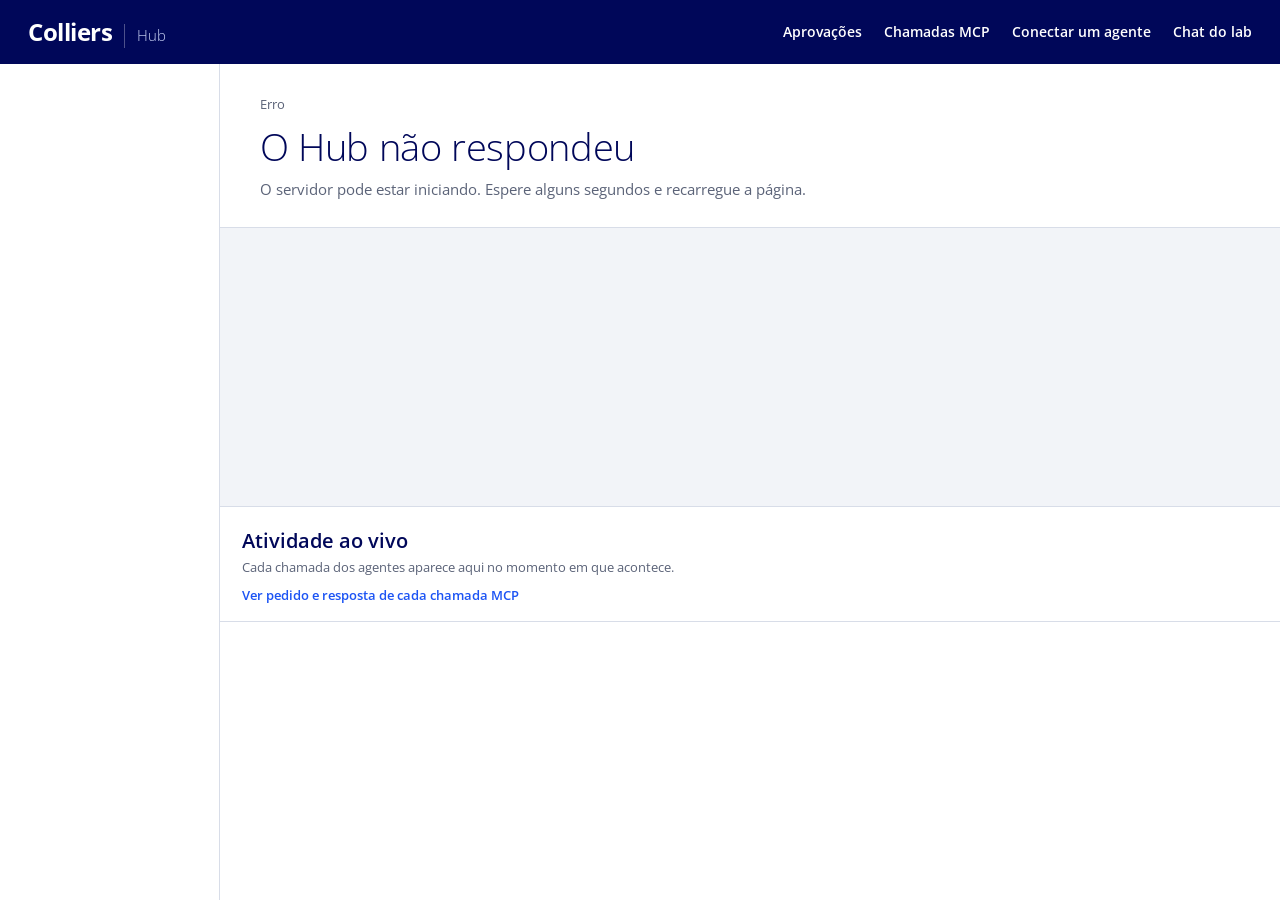
==== commit d802d961: "v4" ====
--- a/static/index.html
+++ b/static/index.html
@@ -14,6 +14,7 @@
   <a class="marca" href="#inicio"><b>Colliers</b><span>Hub</span></a>
   <nav aria-label="Atalhos">
     <a href="#aprovacoes">Aprovações<span class="contador" id="nPend"></span></a>
+    <a href="#mcp" class="opcional">Chamadas MCP</a>
     <a href="#conectar" class="opcional">Conectar um agente</a>
     <a href="/chat" target="_blank" class="opcional">Chat do lab</a>
   </nav>
@@ -23,7 +24,7 @@
   <nav class="menu" id="menu" aria-label="Módulos"></nav>
   <main class="palco" id="palco"></main>
   <aside class="atividade" aria-labelledby="t-atividade">
-    <header><h2 id="t-atividade">Atividade ao vivo</h2><p>Cada chamada dos agentes aparece aqui no momento em que acontece.</p></header>
+    <header><h2 id="t-atividade">Atividade ao vivo</h2><p>Cada chamada dos agentes aparece aqui no momento em que acontece.</p><a href="#mcp">Ver pedido e resposta de cada chamada MCP</a></header>
     <ol id="eventos" aria-live="polite"></ol>
   </aside>
 </div>
@@ -96,7 +97,7 @@
   const item = (r, nome, extra = "") => `<a href="#${r}" ${rota === r || rota.startsWith(r + "/") ? 'aria-current="page"' : ""}>${nome}${extra}</a>`;
   const grupos = {};
   Object.entries(S.entidades).forEach(([k, e]) => (grupos[e.grupo] = grupos[e.grupo] || []).push([k, e]));
-  $("#menu").innerHTML = item("inicio", "Visão geral") +
+  $("#menu").innerHTML = item("inicio", "Visão geral") + item("mcp", "Chamadas MCP") +
     Object.entries(grupos).map(([g, ents]) => `<h4>${esc(g)}</h4>` + ents.map(([k, e]) => item("m/" + k, esc(e.nome), `<span class="qtd">${e.total}</span>`)).join("")).join("") +
     `<h4>Governança</h4>` + item("aprovacoes", "Aprovações", `<span class="qtd ${est.pendentes ? "atencao" : ""}">${est.pendentes || ""}</span>`) +
     item("politicas", "Políticas") + item("auditoria", "Auditoria") + item("conectar", "Conectar um agente");
@@ -120,6 +121,7 @@
       else if (base === "politicas") telaPoliticas();
       else if (base === "auditoria") await telaAuditoria();
       else if (base === "conectar") telaConectar();
+      else if (base === "mcp") await telaMCP();
       else await telaInicio();
     } catch (e) { $("#palco").innerHTML = topo("Erro", "Não foi possível carregar esta página", esc(e.message) + ". Recarregue a página; se continuar, veja os logs do serviço no Render."); }
   }
@@ -290,6 +292,72 @@
       <button class="recusar" id="reiniciar">Reiniciar os dados</button></div></div>`;
 }
 
+/* chamadas MCP: pedido e resposta de cada tools/call */
+let mcpUltimo = 0, mcpPausado = false, mcpNovas = [], mcpFiltro = "", mcpAbertas = new Set();
+const ORIGENS = {"MCP": "Assistente via MCP", "Chat do lab": "Chat do lab", "Painel de aprovação": "Painel"};
+function jsonBonito(v) {
+  const t = esc(JSON.stringify(v, null, 2));
+  return t.replace(/(&quot;(?:[^&]|&(?!quot;))*?&quot;)(\s*:)?|\b(true|false|null)\b|(-?\b\d+(?:\.\d+)?\b)/g, (m, str, dois, bool, num) => {
+    if (str) return dois ? `<span class="k">${str}</span>${dois}` : `<span class="s">${str}</span>`;
+    if (bool) return `<span class="b">${bool}</span>`;
+    return `<span class="n">${num}</span>`;
+  });
+}
+const resumoArgs = (a) => Object.entries(a || {}).map(([k, v]) => `${k}=${typeof v === "object" ? JSON.stringify(v) : v}`).join("  ");
+function htmlChamada(c, nova) {
+  const pedido = {jsonrpc: "2.0", id: c.id, method: "tools/call", params: {name: c.ferramenta, arguments: c.argumentos}};
+  const resposta = {jsonrpc: "2.0", id: c.id, result: {content: [{type: "text", text: "(o mesmo conteúdo, como texto)"}], structuredContent: c.resultado, isError: c.situacao === "erro"}};
+  const sit = {ok: ["ok", "Concluída"], pendente: ["espera", "Foi para aprovação"], erro: ["erro", "Recusada"]}[c.situacao] || ["", c.situacao];
+  const quem = (c.cliente && c.origem === "MCP" ? c.cliente : ORIGENS[c.origem] || c.origem);
+  return `<details class="chamada ${nova ? "nova" : ""}" data-chamada="${c.id}" ${mcpAbertas.has(c.id) ? "open" : ""}>
+    <summary><span class="num apagado">${esc(c.quando.slice(11, 19))}</span><span class="so-largo">${esc(quem)}</span><span class="ferr">${esc(c.ferramenta)}</span>
+      <span class="resumo-args so-largo">${esc(resumoArgs(c.argumentos))}</span><span class="st ${sit[0]}">${sit[1]}</span><span class="ms so-largo">${c.duracao_ms} ms</span></summary>
+    <div class="par"><div><h3>Pedido do assistente</h3><p class="apagado">O modelo escolheu a ferramenta e preencheu os argumentos.</p><pre class="json">${jsonBonito(pedido)}</pre></div>
+      <div><h3>Resposta do Hub</h3><p class="apagado">É isto que o modelo lê para decidir o próximo passo.</p><pre class="json">${jsonBonito(resposta)}</pre></div></div></details>`;
+}
+async function telaMCP() {
+  const d = await api("/api/chamadas?limite=80");
+  mcpUltimo = d.ultimo; mcpNovas = [];
+  if (!mcpAbertas.size && d.chamadas[0]) mcpAbertas.add(d.chamadas[0].id);
+  const lista = d.chamadas.filter((c) => !mcpFiltro || c.origem === mcpFiltro);
+  $("#palco").innerHTML = topo("Por dentro / Chamadas MCP", "Chamadas MCP",
+    "Cada vez que um assistente usa o Hub, ele manda um pedido <code>tools/call</code> com a ferramenta e os argumentos que o modelo escolheu, e recebe a resposta que vai ler em seguida. Abra uma chamada para ver as duas mensagens.") +
+    `<div class="corpo"><div class="controles">
+      <div class="filtros" style="margin:0"><button data-mcp-modo="vivo" aria-pressed="${!mcpPausado}">Ao vivo</button><button data-mcp-modo="pausa" aria-pressed="${mcpPausado}">Pausado</button></div>
+      <label class="apagado">Mostrar <select id="mcpFiltro"><option value="">todas as origens</option>${Object.entries(ORIGENS).map(([k, v]) => `<option value="${k}" ${k === mcpFiltro ? "selected" : ""}>${v}</option>`).join("")}</select></label>
+      <button class="contorno" id="verTools">Ver o que o agente enxerga (tools/list)</button>
+      <span class="apagado" id="mcpAviso"></span></div>
+      <div id="toolsList"></div>
+      <div id="listaMCP">${lista.length ? lista.map((c) => htmlChamada(c)).join("") : `<p class="vazio" id="mcpVazio">Nenhuma chamada ainda. Conecte um assistente ao endereço em <a href="#conectar">Conectar um agente</a> ou use o <a href="/chat" target="_blank">chat do lab</a>; cada chamada aparece aqui na hora.</p>`}</div></div>`;
+}
+async function puxarMCP() {
+  if (vista !== "mcp") return;
+  try {
+    const d = await api(`/api/chamadas?apos=${mcpUltimo}`);
+    if (!d.chamadas.length) return;
+    mcpUltimo = d.ultimo;
+    const novas = d.chamadas.filter((c) => !mcpFiltro || c.origem === mcpFiltro);
+    if (mcpPausado) { mcpNovas = novas.concat(mcpNovas); $("#mcpAviso").textContent = `${mcpNovas.length} chamada(s) nova(s) esperando. Clique em Ao vivo para ver.`; return; }
+    inserirChamadas(novas);
+  } catch (_) {}
+}
+function inserirChamadas(novas) {
+  const alvo = $("#listaMCP"); if (!alvo || !novas.length) return;
+  const vazio = $("#mcpVazio"); if (vazio) vazio.remove();
+  mcpAbertas.clear(); mcpAbertas.add(novas[0].id);
+  alvo.querySelectorAll("details.chamada[open]").forEach((d) => d.removeAttribute("open"));
+  alvo.insertAdjacentHTML("afterbegin", novas.map((c) => htmlChamada(c, true)).join(""));
+  while (alvo.children.length > 120) alvo.lastElementChild.remove();
+}
+async function mostrarTools() {
+  const alvo = $("#toolsList");
+  if (alvo.innerHTML) { alvo.innerHTML = ""; return; }
+  const lista = (await api("/api/mcp/ferramentas")).map((t) => ({...t, description: (t.description || "").replace(/\s+/g, " ").trim()}));
+  alvo.innerHTML = `<div class="painel" style="margin-bottom:24px"><div class="barra-lista"><span><b style="font-weight:600;color:var(--marinho)">Resposta de tools/list</b> <span class="apagado">É assim que o assistente descobre as ${lista.length} ferramentas: nome, descrição, parâmetros e marcas de leitura ou escrita.</span></span></div>` +
+    lista.map((t) => `<details class="ferramenta-def"><summary><span class="ferr" style="font:600 14px ui-monospace,Menlo,monospace;color:var(--marinho)">${esc(t.name)}</span> <span class="apagado">${t.annotations && t.annotations.readOnlyHint ? "somente leitura" : t.annotations && t.annotations.destructiveHint ? "escrita destrutiva" : "escrita"}</span></summary>
+      <p>${esc(t.description)}</p><pre class="json" style="margin:10px 0 4px">${jsonBonito({name: t.name, description: t.description, inputSchema: t.inputSchema, annotations: t.annotations})}</pre></details>`).join("") + `</div>`;
+}
+
 /* atividade */
 async function puxarAtividade() {
   try {
@@ -317,7 +385,7 @@
     if (mudou) {
       S = await api("/api/schema");
       const ocupado = document.activeElement && document.activeElement.matches("textarea, select, input[type=checkbox]");
-      if (!ocupado) await rotear(true); else desenharMenu();
+      if (!ocupado && vista !== "mcp") await rotear(true); else desenharMenu();
       if (gavetaAberta) { const [ent, id] = gavetaAberta.split("/"); abrirRegistro(ent, id); }
     }
   } catch (_) {}
@@ -339,6 +407,14 @@
   const linha = t.closest("[data-abrir]");
   if (linha && !t.closest("a")) { location.hash = "m/" + linha.dataset.abrir; return; }
   if (t.closest("[data-fechar]") || t.id === "fundo") { fecharRegistro(); return; }
+  const modo = t.closest("[data-mcp-modo]");
+  if (modo) {
+    mcpPausado = modo.dataset.mcpModo === "pausa";
+    document.querySelectorAll("[data-mcp-modo]").forEach((b) => b.setAttribute("aria-pressed", b === modo));
+    if (!mcpPausado && mcpNovas.length) { inserirChamadas(mcpNovas); mcpNovas = []; $("#mcpAviso").textContent = ""; }
+    return;
+  }
+  if (t.id === "verTools") { mostrarTools(); return; }
   const f = t.closest("[data-filtro]");
   if (f) { filtroAprov = f.dataset.filtro; telaAprovacoes(); return; }
   if (t.id === "trocarNome") { const n = prompt("Seu nome, para registrar quem decidiu", lerSessao("aprovador")); if (n && n.trim()) gravarSessao("aprovador", n.trim()); telaAprovacoes(); return; }
@@ -362,8 +438,14 @@
   if (t.id === "copiar") { navigator.clipboard.writeText(est.mcp_url).catch(() => {}); t.textContent = "Copiado"; setTimeout(() => (t.textContent = "Copiar"), 1500); }
 });
 
+document.addEventListener("toggle", (ev) => {
+  const d = ev.target;
+  if (d.dataset && d.dataset.chamada) { const id = Number(d.dataset.chamada); if (d.open) mcpAbertas.add(id); else mcpAbertas.delete(id); }
+}, true);
+
 document.addEventListener("change", async (ev) => {
   const t = ev.target;
+  if (t.id === "mcpFiltro") { mcpFiltro = t.value; telaMCP(); return; }
   if (!t.dataset.pol && !t.dataset.acao && !t.dataset.sens) return;
   if (t.dataset.pol) await comToken("admin", (tk) => api("/api/politicas", {token: tk, entidade: t.dataset.pol, operacao: t.dataset.op, modo: t.value}));
   else if (t.dataset.acao) await comToken("admin", (tk) => api("/api/politicas", {token: tk, acao: t.dataset.acao, modo: t.value}));
@@ -395,6 +477,7 @@
   await rotear(true);
   puxarAtividade();
   setInterval(atualizar, 3000);
+  setInterval(puxarMCP, 1500);
 })();
 </script>
 </body>
--- a/static/estilo.css
+++ b/static/estilo.css
@@ -206,11 +206,15 @@
 @media (prefers-reduced-motion: reduce) { tr.novo td, .atividade li.chegou { animation: none; } }
 
 @media (max-width: 1560px) {
-  .estrutura { grid-template-columns: 220px minmax(0, 1fr); }
-  .atividade { grid-column: 1 / -1; position: static; height: auto; border-left: 0; border-top: 1px solid var(--linha); }
-  .atividade ol { max-height: 420px; }
+  /* a atividade desce para baixo do conteúdo, sempre ao lado do menu (o menu ocupa as duas linhas) */
+  .estrutura { grid-template-columns: 220px minmax(0, 1fr); grid-template-rows: auto auto; }
+  .menu { grid-row: 1 / span 2; }
+  .atividade { grid-column: 2; position: static; height: auto; border-left: 0; border-top: 1px solid var(--linha); }
+  .atividade ol { max-height: 460px; }
 }
 @media (max-width: 860px) {
+  .menu { grid-row: auto; }
+  .atividade { grid-column: 1; }
   .cabecalho { padding: 0 16px; gap: 14px; }
   .cabecalho nav { gap: 14px; }
   .cabecalho nav .opcional { display: none; }
@@ -223,3 +227,41 @@
   .topo-pagina, .corpo, .faixa-marinho { padding-left: 16px; padding-right: 16px; }
   .modos, .indicadores { grid-template-columns: 1fr; }
 }
+
+/* chamadas MCP: o protocolo por dentro */
+.atividade > header a { font-size: 13px; font-weight: 600; display: inline-block; margin-top: 8px; }
+.controles { display: flex; flex-wrap: wrap; gap: 12px 20px; align-items: center; margin-bottom: 18px; }
+.chamada { background: #fff; border: 1px solid var(--linha); margin-bottom: 10px; }
+.chamada > summary { list-style: none; cursor: pointer; display: grid; grid-template-columns: 74px 150px 190px minmax(0, 1fr) 120px 64px; gap: 14px; align-items: center; padding: 12px 16px; font-size: 14px; }
+.chamada > summary::-webkit-details-marker { display: none; }
+.chamada > summary:hover { background: #f7f9fd; }
+.chamada[open] > summary { border-bottom: 1px solid var(--linha); background: #f7f9fd; }
+.chamada .ferr { font: 600 14px ui-monospace, "SFMono-Regular", Menlo, monospace; color: var(--marinho); }
+.chamada .resumo-args { color: var(--ardosia); overflow: hidden; text-overflow: ellipsis; white-space: nowrap; font-size: 13px; font-family: ui-monospace, Menlo, monospace; }
+.chamada .ms { color: var(--neutro); font-size: 13px; text-align: right; }
+.chamada.nova > summary { animation: realce 2.4s ease-out; }
+.par { display: grid; grid-template-columns: 1fr 1fr; }
+.par > div { min-width: 0; }
+.par h3 { font-size: 14px; padding: 12px 16px 0; color: var(--marinho); }
+.par p.apagado { font-size: 13px; padding: 2px 16px 0; }
+.par > div + div { border-left: 1px solid var(--linha); }
+pre.json { margin: 10px 16px 16px; background: var(--marinho); color: #e7ecff; padding: 14px 16px; font: 13px/1.55 ui-monospace, "SFMono-Regular", Menlo, monospace; white-space: pre-wrap; word-break: break-word; max-height: 460px; overflow: auto; }
+pre.json .k { color: #9fb6ff; }
+pre.json .s { color: #a6e3c4; }
+pre.json .n { color: #ffd479; }
+pre.json .b { color: #ff9eb0; }
+.ferramenta-def { border-top: 1px solid var(--linha); padding: 14px 16px; }
+.ferramenta-def:first-of-type { border-top: 0; }
+.ferramenta-def p { font-size: 14px; color: var(--ardosia); margin-top: 4px; max-width: 90ch; }
+@media (max-width: 1100px) {
+  .chamada > summary { grid-template-columns: 70px minmax(0, 1fr) 100px; }
+  .chamada > summary .so-largo { display: none; }
+  .par { grid-template-columns: 1fr; }
+  .par > div + div { border-left: 0; border-top: 1px solid var(--linha); }
+}
+@media (max-width: 600px) {
+  .chamada > summary { grid-template-columns: 62px minmax(0, 1fr); row-gap: 4px; }
+  .chamada > summary .st { grid-column: 2; }
+  .chamada .ferr { overflow: hidden; text-overflow: ellipsis; }
+  pre.json { margin: 8px 10px 12px; }
+}
